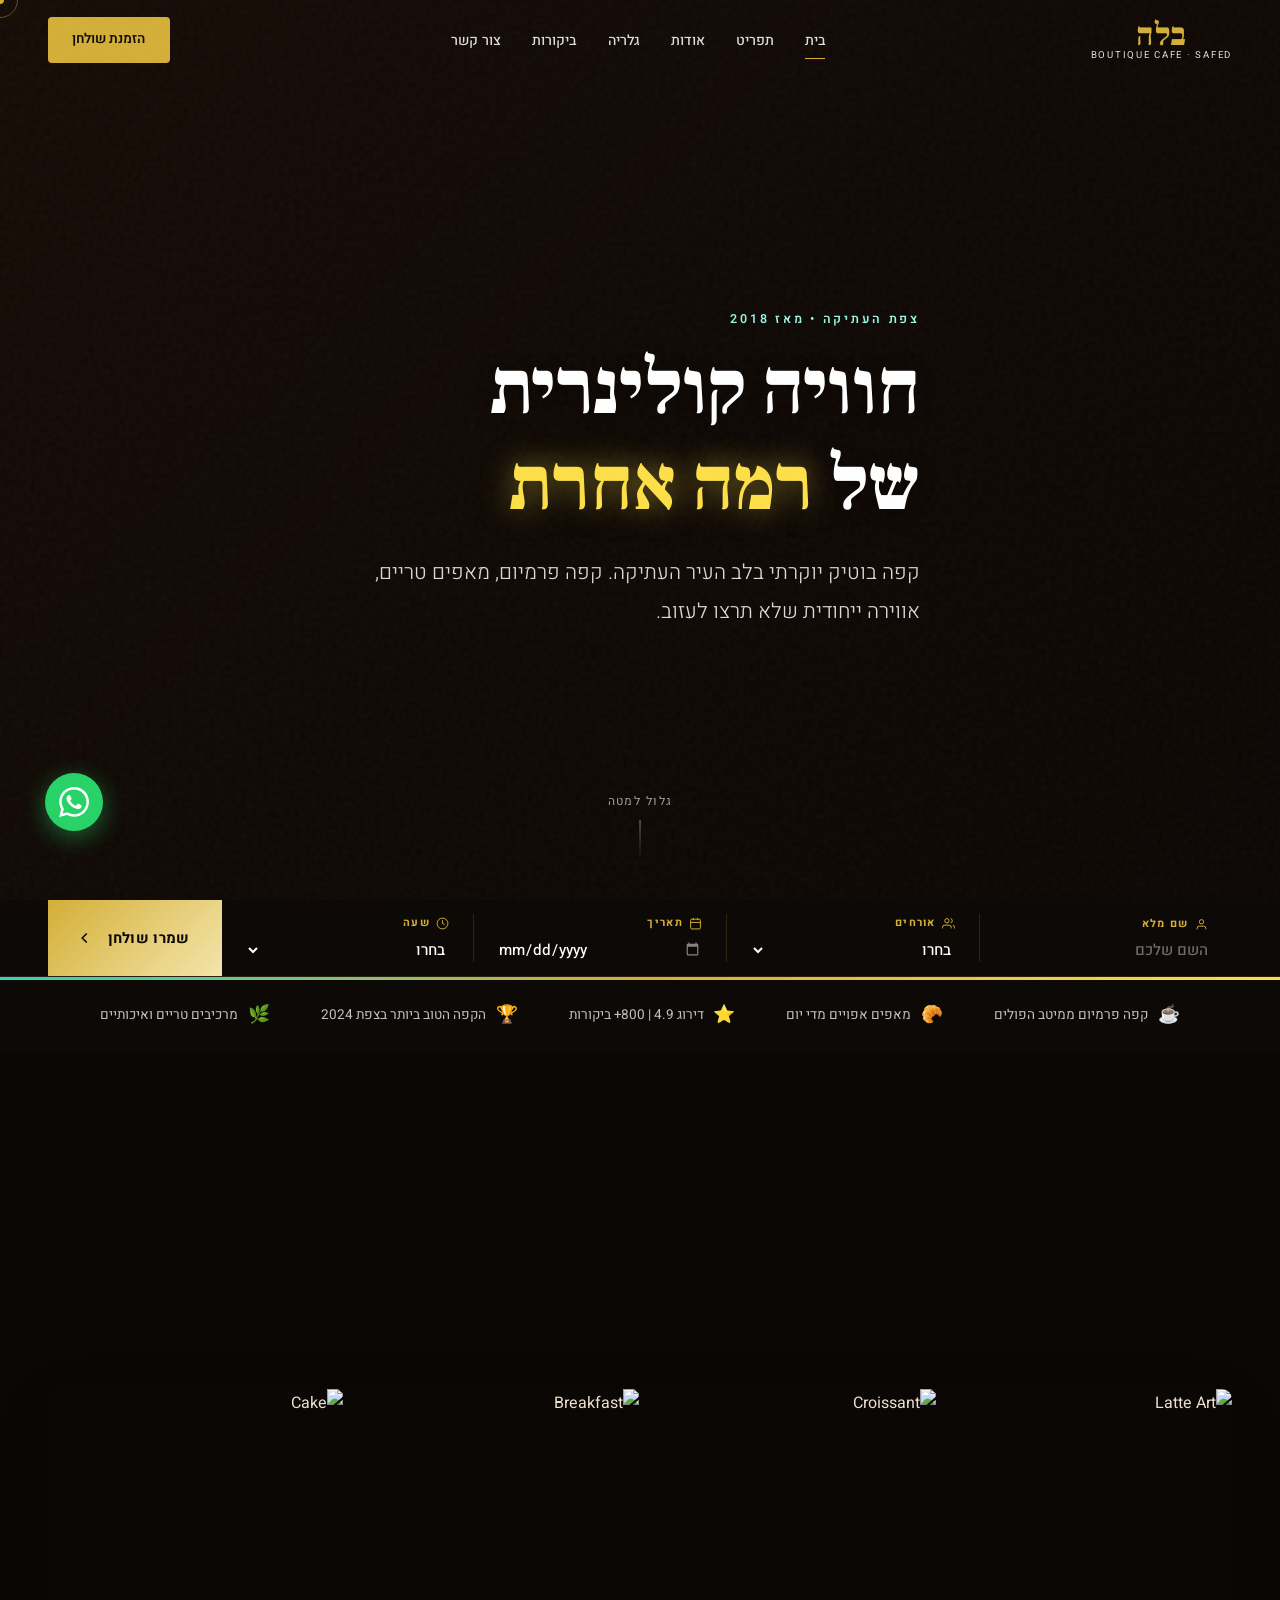
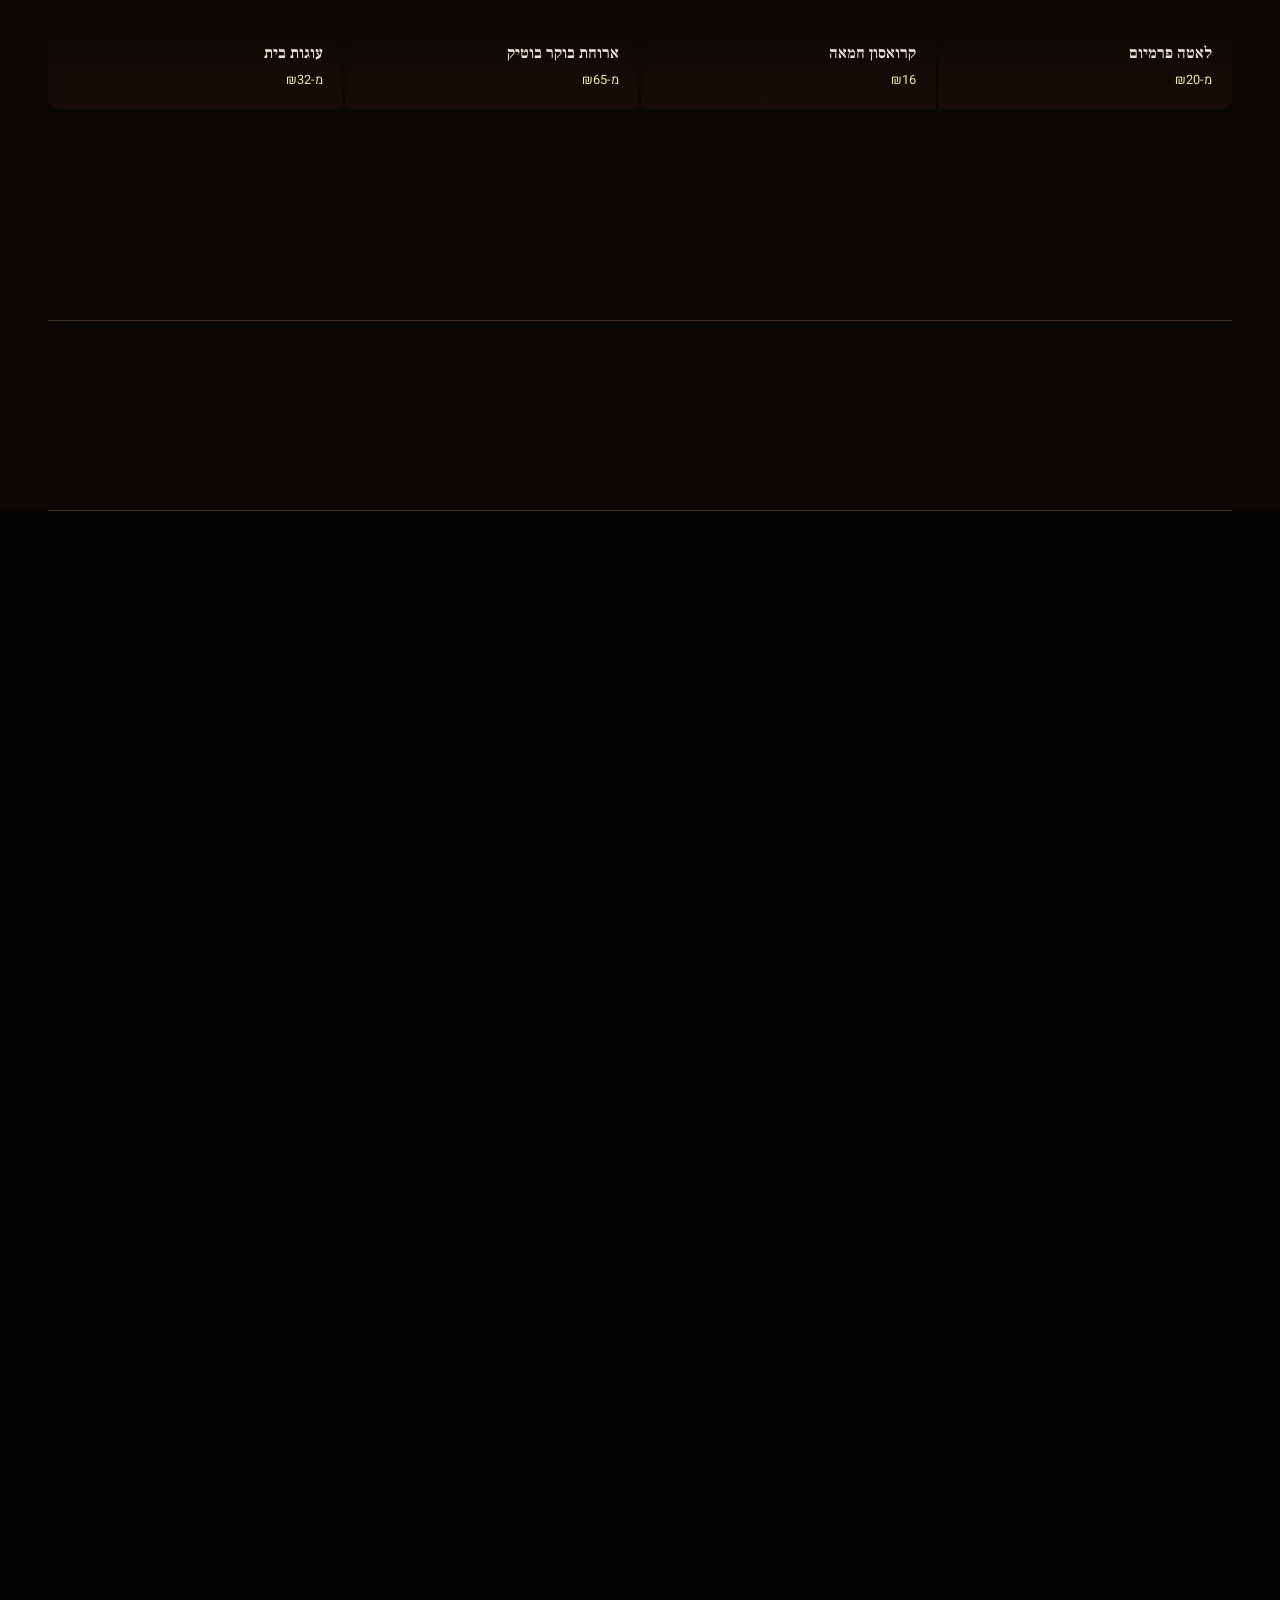
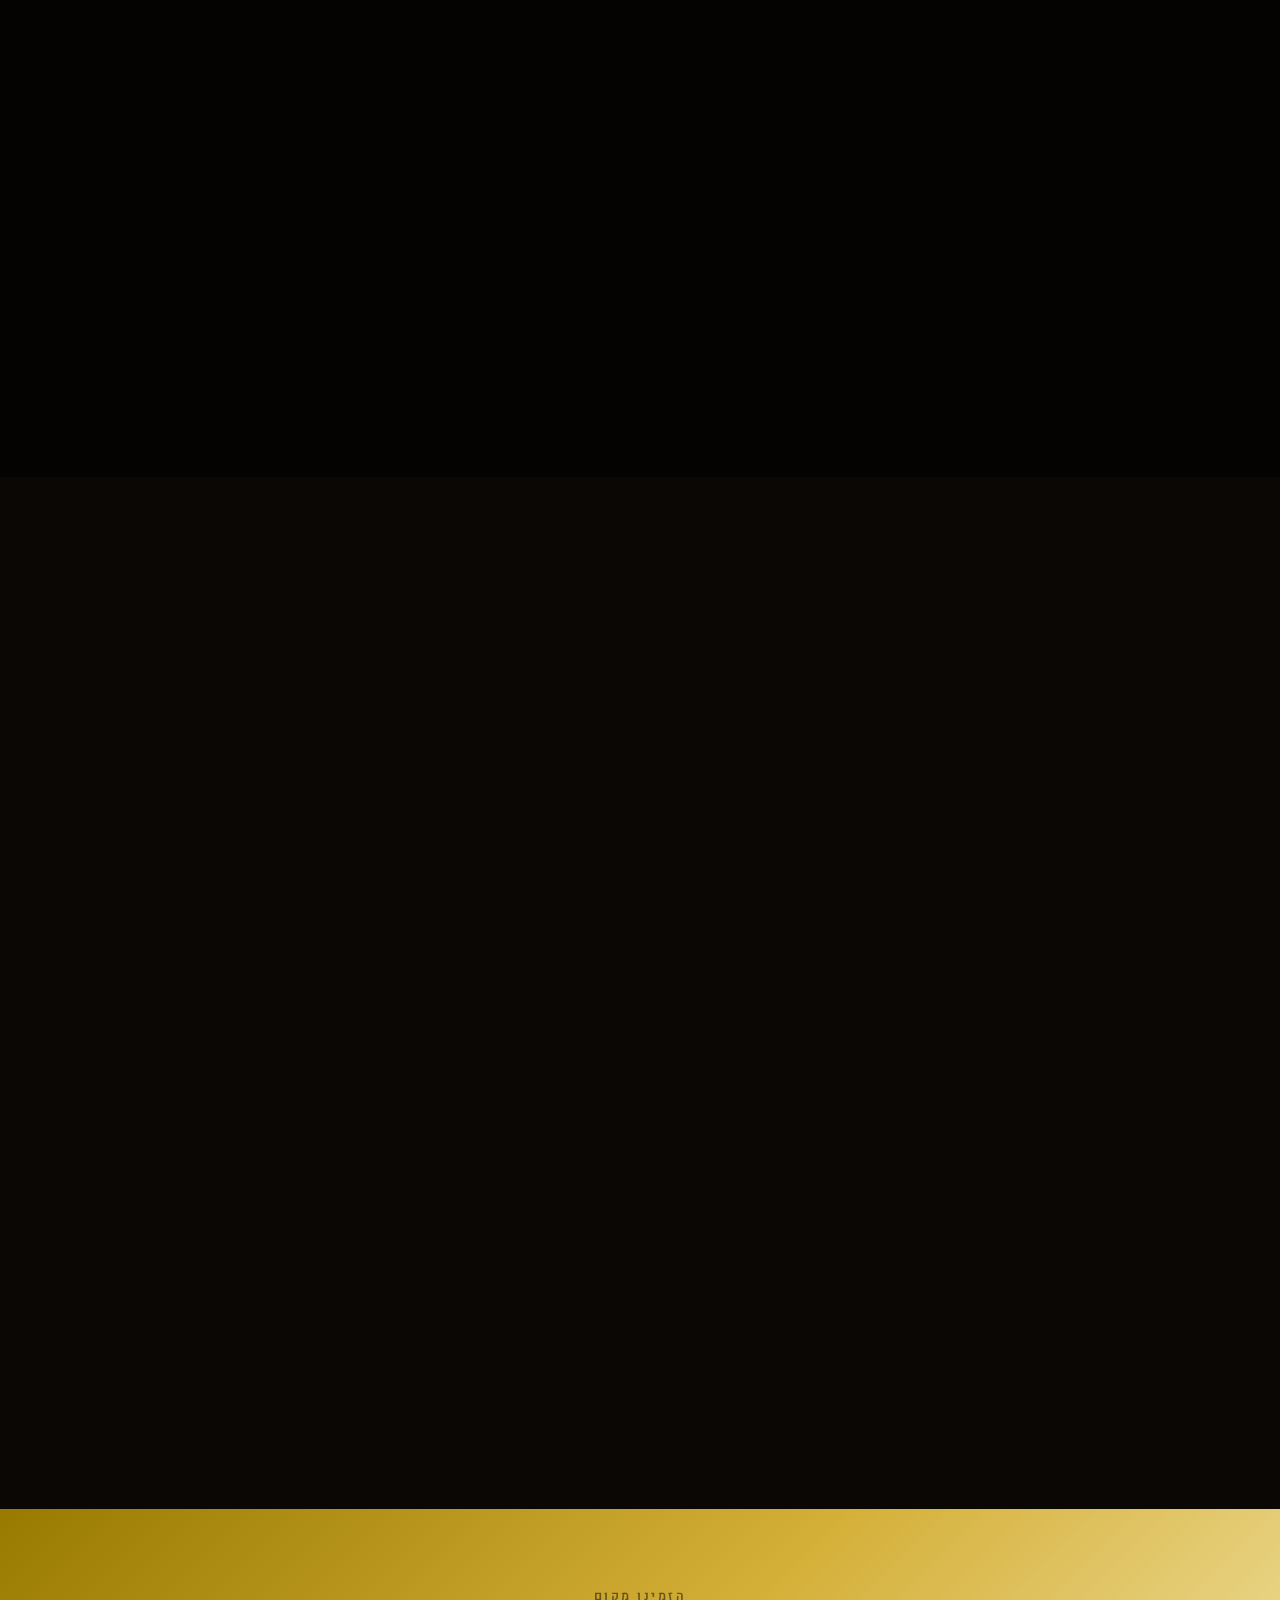
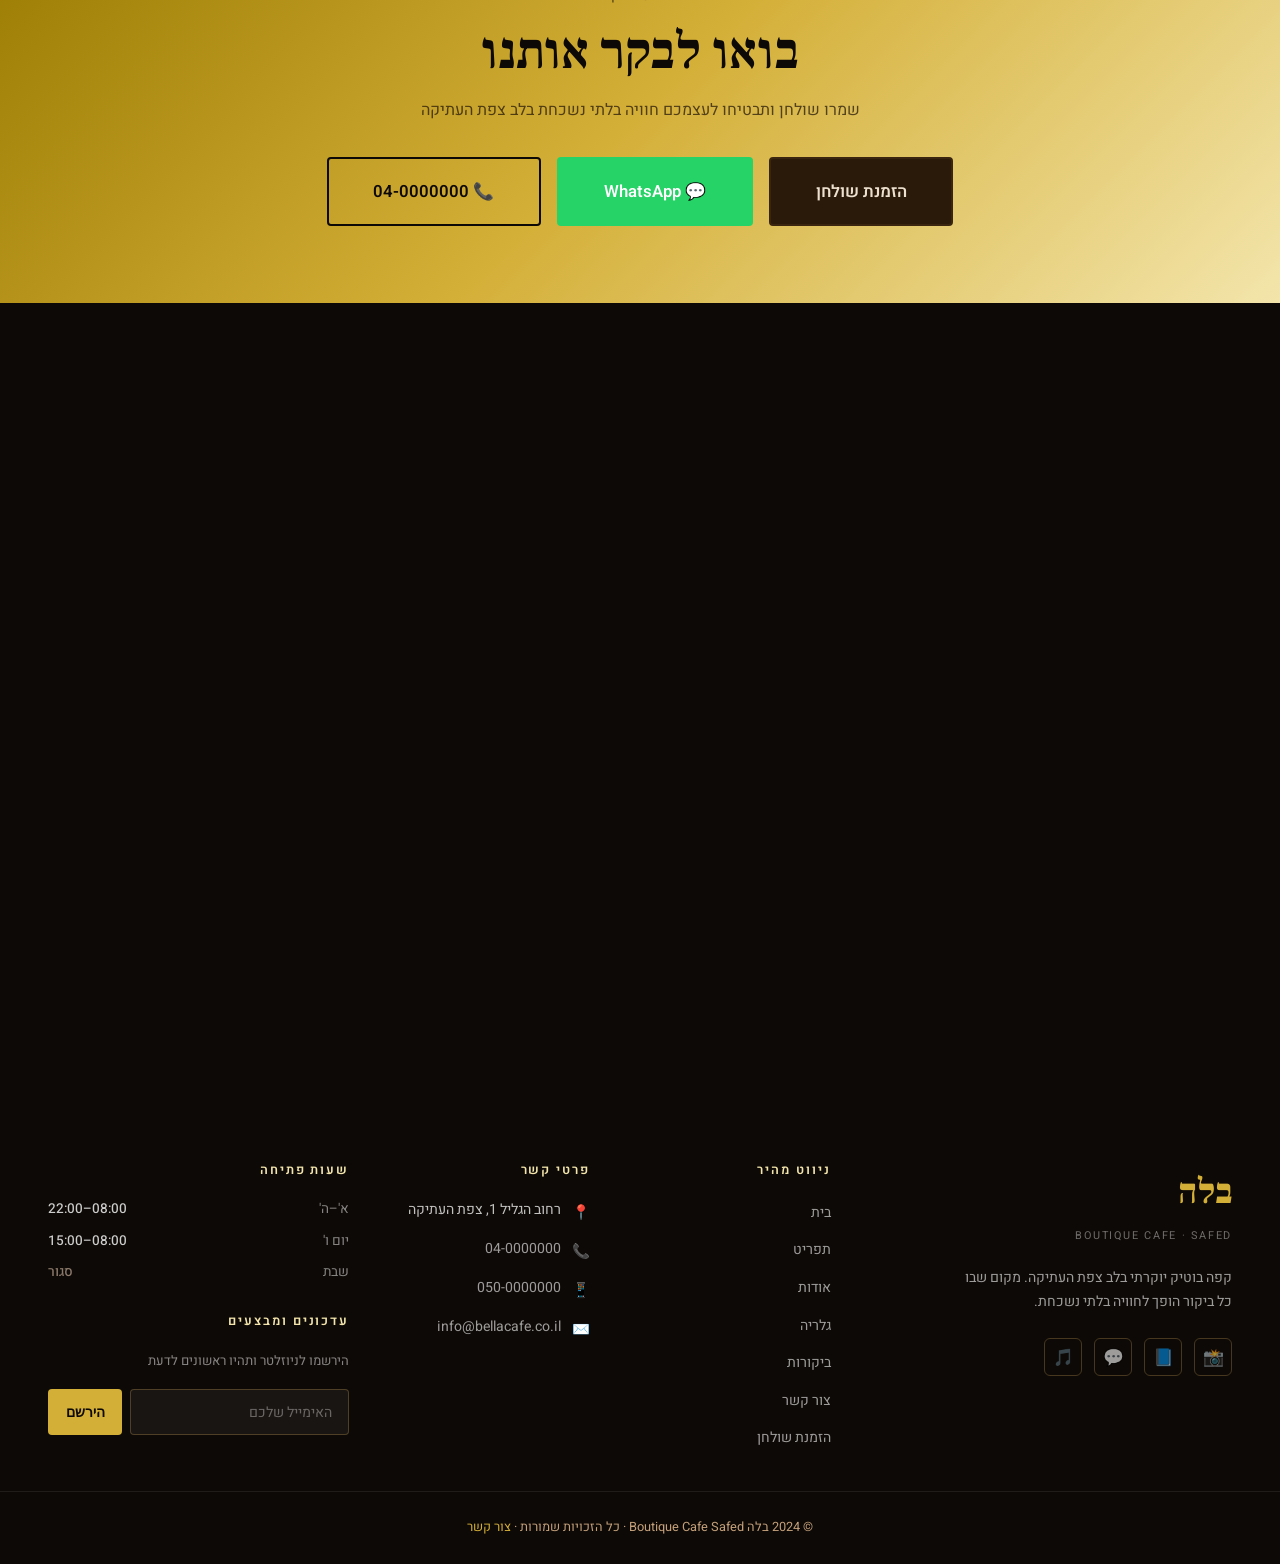
==== index.html @ 173aa8ae "feat: implement GSAP scroll sequence for hero video" ====
<!DOCTYPE html>
<html lang="he" dir="rtl">
<head>
  <meta charset="UTF-8" />
  <meta name="viewport" content="width=device-width, initial-scale=1.0" />
  <title>בלה Boutique Cafe Safed | קפה בוטיק בצפת</title>
  <meta name="description" content="בלה – קפה בוטיק יוקרתי בצפת. קפה פרמיום, מאפים טריים, ארוחות בוקר, אווירה ייחודית. פתוח א'–ה' 08:00–22:00, ו' 08:00–15:00." />
  <meta property="og:title" content="בלה Boutique Cafe Safed" />
  <meta property="og:description" content="קפה בוטיק יוקרתי בצפת העתיקה" />
  <meta property="og:type" content="website" />
  <link rel="preconnect" href="https://fonts.googleapis.com" />
  <link rel="preconnect" href="https://fonts.gstatic.com" crossorigin />
  <link rel="stylesheet" href="style.css" />
  <style>
    /* ---- Index-only styles ---- */
    .hero-bg {
      width: 100%;
      height: 100%;
      object-fit: cover;
      object-position: center 38%;
      transform: none !important;
      transition: none !important;
    }

    /* Featured menu strip */
    .featured-strip {
      display: flex;
      gap: 2px;
      overflow: hidden;
      border-radius: 10px;
      box-shadow: var(--shadow-med);
      margin-bottom: 0;
    }
    .strip-item {
      flex: 1;
      position: relative;
      height: 320px;
      overflow: hidden;
      min-width: 0;
    }
    .strip-item img {
      width: 100%; height: 100%;
      transition: transform 0.6s ease;
    }
    .strip-item:hover img { transform: scale(1.08); }
    .strip-caption {
      position: absolute;
      bottom: 0;
      right: 0; left: 0;
      background: linear-gradient(to top, rgba(26,14,7,0.85), transparent);
      padding: 1.5rem 1.25rem 1rem;
      color: white;
    }
    .strip-caption h4 { font-size: 1rem; margin-bottom: 0.15rem; }
    .strip-caption span { font-size: 0.8rem; color: var(--gold-light); }

    /* Gallery preview */
    .gallery-preview {
      display: grid;
      grid-template-columns: 2fr 1fr 1fr;
      grid-template-rows: 260px 260px;
      gap: 0.875rem;
    }
    .gp-item { border-radius: 6px; overflow: hidden; position: relative; }
    .gp-item:first-child { grid-row: 1 / 3; }
    .gp-item img { width:100%; height:100%; transition: transform 0.5s ease; }
    .gp-item:hover img { transform: scale(1.06); }
    .gp-overlay {
      position: absolute;
      inset: 0;
      background: rgba(201,162,87,0.0);
      transition: background 0.4s;
    }
    .gp-item:hover .gp-overlay { background: rgba(201,162,87,0.15); }

    /* About preview */
    .about-preview-bg { background: var(--cream); }

    /* Stats row */
    .stats-row {
      display: grid;
      grid-template-columns: repeat(4, 1fr);
      gap: 1.5rem;
      padding: 3.5rem 0;
      border-top: 1px solid var(--gold-border);
      border-bottom: 1px solid var(--gold-border);
    }
    .stat-item { text-align: center; }
    .stat-number {
      font-family: var(--font-serif);
      font-size: 3rem;
      font-weight: 900;
      color: var(--gold);
      line-height: 1;
      margin-bottom: 0.4rem;
    }
    .stat-label { font-size: 0.82rem; color: var(--warm-gray); letter-spacing: 0.06em; }

    /* ---- Booking bar ---- */
    .booking-bar {
      background: var(--espresso);
      padding: 0;
      position: relative;
      z-index: 10;
      border-bottom: 1px solid rgba(201,162,87,0.15);
    }

    .booking-bar-form {
      display: flex;
      align-items: stretch;
      min-height: 76px;
    }

    .booking-bar-field {
      display: flex;
      flex-direction: column;
      justify-content: center;
      padding: 0.75rem 1.5rem;
      flex: 1;
      min-width: 0;
      gap: 0.3rem;
      transition: background 0.25s ease;
    }

    .booking-bar-field:hover { background: rgba(255,255,255,0.04); }

    .booking-bar-field label {
      display: flex;
      align-items: center;
      gap: 0.4rem;
      font-size: 0.68rem;
      font-weight: 700;
      letter-spacing: 0.12em;
      text-transform: uppercase;
      color: var(--gold);
      cursor: pointer;
      white-space: nowrap;
    }

    .booking-bar-field label svg {
      width: 13px;
      height: 13px;
      stroke: var(--gold);
      flex-shrink: 0;
    }

    .booking-bar-field input,
    .booking-bar-field select {
      background: transparent;
      border: none;
      outline: none;
      color: white;
      font-family: var(--font-sans);
      font-size: 0.95rem;
      font-weight: 500;
      padding: 0;
      width: 100%;
      direction: rtl;
      cursor: pointer;
    }

    .booking-bar-field input::placeholder { color: rgba(255,255,255,0.4); }

    .booking-bar-field select option { background: var(--espresso); color: white; }

    /* Date input calendar icon colour */
    .booking-bar-field input[type="date"]::-webkit-calendar-picker-indicator {
      filter: invert(1) opacity(0.5);
      cursor: pointer;
    }
    .booking-bar-field input[type="date"]::-webkit-calendar-picker-indicator:hover {
      filter: invert(1) opacity(0.9);
    }

    .booking-bar-divider {
      width: 1px;
      background: rgba(201,162,87,0.18);
      align-self: stretch;
      margin: 14px 0;
      flex-shrink: 0;
    }

    .booking-bar-btn {
      display: flex;
      align-items: center;
      gap: 0.6rem;
      padding: 0 2rem;
      background: linear-gradient(135deg, var(--gold) 0%, var(--gold-light) 100%);
      color: var(--espresso);
      font-family: var(--font-sans);
      font-size: 0.92rem;
      font-weight: 700;
      border: none;
      cursor: pointer;
      white-space: nowrap;
      transition: all 0.3s ease;
      flex-shrink: 0;
      letter-spacing: 0.02em;
    }

    .booking-bar-btn svg {
      width: 18px;
      height: 18px;
      stroke: var(--espresso);
      transition: transform 0.3s ease;
    }

    .booking-bar-btn:hover {
      background: linear-gradient(135deg, var(--gold-light) 0%, var(--gold) 100%);
      box-shadow: inset -4px 0 0 rgba(0,0,0,0.12);
    }
    .booking-bar-btn:hover svg { transform: translateX(-4px); }
    .booking-bar-btn:active { filter: brightness(0.95); }

    /* Success state */
    .booking-bar-success {
      display: none;
      align-items: center;
      justify-content: center;
      gap: 1rem;
      min-height: 76px;
      flex-wrap: wrap;
    }

    .bb-success-icon {
      width: 32px;
      height: 32px;
      background: #22c55e;
      border-radius: 50%;
      display: flex;
      align-items: center;
      justify-content: center;
      color: white;
      font-size: 1rem;
      font-weight: 700;
      flex-shrink: 0;
    }

    .bb-success-text {
      color: rgba(255,255,255,0.85);
      font-size: 0.95rem;
    }
    .bb-success-text strong { color: var(--gold-light); }

    .bb-success-reset {
      background: transparent;
      border: 1px solid rgba(201,162,87,0.4);
      color: var(--gold-light);
      font-family: var(--font-sans);
      font-size: 0.82rem;
      padding: 0.4rem 1rem;
      border-radius: 4px;
      cursor: pointer;
      transition: all 0.25s;
    }
    .bb-success-reset:hover { background: rgba(201,162,87,0.12); border-color: var(--gold); }

    /* ---- Responsive overrides ---- */
    @media (max-width: 900px) {
      .gallery-preview { grid-template-columns: 1fr 1fr; grid-template-rows: auto; }
      .gp-item:first-child { grid-row: auto; }
      .featured-strip { flex-direction: column; }
      .strip-item { height: 200px; flex: none; }
      .stats-row { grid-template-columns: 1fr 1fr; }
    }

    @media (max-width: 900px) {
      .booking-bar-form { flex-wrap: wrap; }
      .booking-bar-field { flex: 1 1 calc(50% - 1px); min-width: 140px; }
      .booking-bar-divider { display: none; }
      .booking-bar-btn { flex: 1 1 100%; justify-content: center; padding: 1rem; }
    }

    @media (max-width: 600px) {
      .gallery-preview { grid-template-columns: 1fr 1fr; }
      .booking-bar-field { flex: 1 1 100%; border-bottom: 1px solid rgba(201,162,87,0.1); }
      .booking-bar-field:last-of-type { border-bottom: none; }
    }

    @media (max-width: 480px) {
      .gallery-preview { grid-template-columns: 1fr; grid-template-rows: auto; }
      .gp-item:first-child { grid-row: auto; }
      .gp-item { height: 200px; }
      .stats-row { padding: 1.75rem 0; gap: 0.875rem; }
      .stat-number { font-size: 2rem; }
      .hero-content { padding-top: calc(var(--nav-h) + 1rem); }
    }
  </style>
</head>
<body>

<!-- Custom Cursor & Cinematic Grain -->
<div class="cursor-dot"></div>
<div class="cursor-ring"></div>
<div class="noise-overlay"></div>

<!-- ========================== NAVBAR ========================== -->
<nav id="navbar" class="transparent">
  <div class="nav-inner">
    <a href="index.html" class="nav-logo">
      <span class="logo-main">בלה</span>
      <span class="logo-sub">Boutique Cafe · Safed</span>
    </a>
    <ul class="nav-links">
      <li><a href="index.html"    class="nav-link">בית</a></li>
      <li><a href="menu.html"     class="nav-link">תפריט</a></li>
      <li><a href="about.html"    class="nav-link">אודות</a></li>
      <li><a href="gallery.html"  class="nav-link">גלריה</a></li>
      <li><a href="reviews.html"  class="nav-link">ביקורות</a></li>
      <li><a href="contact.html"  class="nav-link">צור קשר</a></li>
    </ul>
    <div class="nav-cta">
      <a href="reservations.html" class="btn btn-gold btn-sm">הזמנת שולחן</a>
    </div>
    <button class="nav-toggle" id="navToggle" aria-label="תפריט">
      <span></span><span></span><span></span>
    </button>
  </div>
</nav>

<!-- Mobile nav -->
<div class="nav-mobile" id="navMobile">
  <a href="index.html"    class="nav-link">🏠 בית</a>
  <a href="menu.html"     class="nav-link">☕ תפריט</a>
  <a href="about.html"    class="nav-link">💛 אודות</a>
  <a href="gallery.html"  class="nav-link">🖼️ גלריה</a>
  <a href="reviews.html"  class="nav-link">⭐ ביקורות</a>
  <a href="contact.html"  class="nav-link">📍 צור קשר</a>
  <div class="nav-cta">
    <a href="reservations.html" class="btn btn-gold">הזמנת שולחן</a>
    <a href="tel:0400000000"    class="btn btn-dark">📞 התקשר</a>
    <a href="https://wa.me/9720500000000" class="btn btn-whatsapp">💬 WhatsApp</a>
  </div>
</div>

<!-- ========================== HERO ========================== -->
<section class="hero">
  <canvas id="hero-canvas" class="hero-bg"></canvas>
  <div class="hero-overlay"></div>
  <div class="hero-content container">
    <span class="section-label" style="color:var(--teal-light); letter-spacing:0.22em;">צפת העתיקה • מאז 2018</span>
    <h1 style="color:white;">חוויה קולינרית<br/>של <em style="color:var(--yellow);-webkit-text-fill-color:var(--yellow);text-shadow:0 0 30px rgba(253,224,71,0.5);">רמה אחרת</em></h1>
    <p class="hero-subtitle">קפה בוטיק יוקרתי בלב העיר העתיקה. קפה פרמיום, מאפים טריים, אווירה ייחודית שלא תרצו לעזוב.</p>
  </div>
  <div class="hero-scroll">גלול למטה</div>
</section>

<!-- ========================== BOOKING BAR ========================== -->
<div class="booking-bar">
  <div class="container">
    <form class="booking-bar-form" id="bookingBarForm">

      <div class="booking-bar-field">
        <label for="bb-name">
          <svg viewBox="0 0 24 24" fill="none" stroke="currentColor" stroke-width="1.8"><path d="M20 21v-2a4 4 0 0 0-4-4H8a4 4 0 0 0-4 4v2"/><circle cx="12" cy="7" r="4"/></svg>
          שם מלא
        </label>
        <input type="text" id="bb-name" placeholder="השם שלכם" required />
      </div>

      <div class="booking-bar-divider"></div>

      <div class="booking-bar-field">
        <label for="bb-guests">
          <svg viewBox="0 0 24 24" fill="none" stroke="currentColor" stroke-width="1.8"><path d="M17 21v-2a4 4 0 0 0-4-4H5a4 4 0 0 0-4 4v2"/><circle cx="9" cy="7" r="4"/><path d="M23 21v-2a4 4 0 0 0-3-3.87"/><path d="M16 3.13a4 4 0 0 1 0 7.75"/></svg>
          אורחים
        </label>
        <select id="bb-guests" required>
          <option value="">בחרו</option>
          <option value="1">1 אורח</option>
          <option value="2">2 אורחים</option>
          <option value="3">3 אורחים</option>
          <option value="4">4 אורחים</option>
          <option value="5">5 אורחים</option>
          <option value="6">6 אורחים</option>
          <option value="7+">7+</option>
        </select>
      </div>

      <div class="booking-bar-divider"></div>

      <div class="booking-bar-field">
        <label for="bb-date">
          <svg viewBox="0 0 24 24" fill="none" stroke="currentColor" stroke-width="1.8"><rect x="3" y="4" width="18" height="18" rx="2"/><line x1="16" y1="2" x2="16" y2="6"/><line x1="8" y1="2" x2="8" y2="6"/><line x1="3" y1="10" x2="21" y2="10"/></svg>
          תאריך
        </label>
        <input type="date" id="bb-date" required />
      </div>

      <div class="booking-bar-divider"></div>

      <div class="booking-bar-field">
        <label for="bb-time">
          <svg viewBox="0 0 24 24" fill="none" stroke="currentColor" stroke-width="1.8"><circle cx="12" cy="12" r="10"/><polyline points="12 6 12 12 16 14"/></svg>
          שעה
        </label>
        <select id="bb-time" required>
          <option value="">בחרו</option>
          <option value="08:00">08:00</option>
          <option value="09:00">09:00</option>
          <option value="10:00">10:00</option>
          <option value="11:00">11:00</option>
          <option value="12:00">12:00</option>
          <option value="13:00">13:00</option>
          <option value="14:00">14:00</option>
          <option value="15:00">15:00</option>
          <option value="16:00">16:00</option>
          <option value="17:00">17:00</option>
          <option value="18:00">18:00</option>
          <option value="19:00">19:00</option>
          <option value="20:00">20:00</option>
          <option value="21:00">21:00</option>
        </select>
      </div>

      <button type="submit" class="booking-bar-btn">
        <span class="bb-btn-text">שמרו שולחן</span>
        <svg viewBox="0 0 24 24" fill="none" stroke="currentColor" stroke-width="2.2"><polyline points="9 18 3 12 9 6"/></svg>
      </button>

    </form>

    <!-- Success state -->
    <div class="booking-bar-success" id="bookingBarSuccess">
      <span class="bb-success-icon">✓</span>
      <span class="bb-success-text">תודה! <strong>נחזור אליכם תוך שעה לאישור ההזמנה.</strong></span>
      <button class="bb-success-reset" onclick="resetBookingBar()">הזמנה נוספת</button>
    </div>
  </div>
</div>

<!-- ========================== TRUST BAR ========================== -->
<div class="trust-bar">
  <div class="container">
    <div class="trust-items">
      <div class="trust-item"><span class="icon">☕</span><span>קפה פרמיום ממיטב הפולים</span></div>
      <div class="trust-item"><span class="icon">🥐</span><span>מאפים אפויים מדי יום</span></div>
      <div class="trust-item"><span class="icon">⭐</span><span>דירוג 4.9 | 800+ ביקורות</span></div>
      <div class="trust-item"><span class="icon">🏆</span><span>הקפה הטוב ביותר בצפת 2024</span></div>
      <div class="trust-item"><span class="icon">🌿</span><span>מרכיבים טריים ואיכותיים</span></div>
    </div>
  </div>
</div>

<!-- ========================== FEATURED ITEMS ========================== -->
<section class="section-pad featured-bg">
  <div class="container">
    <div class="section-header reveal">
      <span class="section-label">מהתפריט שלנו</span>
      <h2 class="gradient-heading">הפריטים האהובים</h2>
      <div class="gold-line"></div>
      <p>כל פריט מוכן ברגע ההזמנה, ממרכיבים שנבחרו בקפידה עם אהבה ומסירות</p>
    </div>

    <div class="featured-strip">
      <div class="strip-item">
        <img src="https://images.unsplash.com/photo-1509042239860-f550ce710b93?w=600&q=85" alt="Latte Art" loading="lazy" />
        <div class="strip-caption"><h4>לאטה פרמיום</h4><span>מ-₪20</span></div>
      </div>
      <div class="strip-item">
        <img src="https://images.unsplash.com/photo-1555507036-ab1f4038808a?w=600&q=85" alt="Croissant" loading="lazy" />
        <div class="strip-caption"><h4>קרואסון חמאה</h4><span>₪16</span></div>
      </div>
      <div class="strip-item">
        <img src="https://images.unsplash.com/photo-1533089860892-a7c6f0a88666?w=600&q=85" alt="Breakfast" loading="lazy" />
        <div class="strip-caption"><h4>ארוחת בוקר בוטיק</h4><span>מ-₪65</span></div>
      </div>
      <div class="strip-item">
        <img src="https://images.unsplash.com/photo-1488477181946-6428a0291777?w=600&q=85" alt="Cake" loading="lazy" />
        <div class="strip-caption"><h4>עוגות בית</h4><span>מ-₪32</span></div>
      </div>
    </div>

    <div style="text-align:center; margin-top:2.5rem;" class="reveal">
      <a href="menu.html" class="btn btn-outline btn-lg">לתפריט המלא</a>
    </div>
  </div>
</section>

<!-- ========================== STATS ========================== -->
<section style="background:var(--warm-white);">
  <div class="container">
    <div class="stats-row">
      <div class="stat-item reveal">
        <div class="stat-number">6+</div>
        <div class="stat-label">שנות ניסיון</div>
      </div>
      <div class="stat-item reveal" data-delay="100">
        <div class="stat-number">800+</div>
        <div class="stat-label">לקוחות מרוצים</div>
      </div>
      <div class="stat-item reveal" data-delay="200">
        <div class="stat-number">4.9★</div>
        <div class="stat-label">דירוג ממוצע</div>
      </div>
      <div class="stat-item reveal" data-delay="300">
        <div class="stat-number">40+</div>
        <div class="stat-label">פריטים בתפריט</div>
      </div>
    </div>
  </div>
</section>

<!-- ========================== ABOUT PREVIEW ========================== -->
<section class="section-pad about-preview-bg">
  <div class="container">
    <div class="about-grid">
      <div class="about-img-stack reveal-right">
        <div class="about-img-main">
          <img src="https://images.unsplash.com/photo-1501339847302-ac426a4a7cbb?w=900&q=85" alt="בלה קפה פנים" />
        </div>
        <div class="about-img-accent">
          <img src="https://images.unsplash.com/photo-1514432324607-a09d9b4aefdd?w=500&q=85" alt="אספרסו" />
        </div>
        <div class="about-badge">
          <strong>100%</strong>
          <span>תשוקה טהורה</span>
        </div>
      </div>
      <div class="about-text reveal-left">
        <span class="section-label">הסיפור שלנו</span>
        <h2>מסורת משפחתית, <br/>טעם של <span class="gold-text">הבית</span></h2>
        <div class="gold-line" style="margin:1rem 0;"></div>
        <p>בלה נולדה מתוך אהבה עמוקה לקפה, לאוכל, ולרוח המיוחדת של צפת העתיקה. יוצרנו את בית הקפה שרצינו למצוא – מקום שבו כל ביקור מרגיש כמו חיבוק חם.</p>
        <p>כל ספל קפה, כל מאפה טרי, כל ארוחת בוקר – מוכנים ביד אמן ממרכיבים שנבחרו בקפידה מספקים מקומיים ובינלאומיים.</p>
        <div class="about-features">
          <div class="about-feature">
            <div class="feature-icon">☕</div>
            <div><h5>פולים פרמיום</h5><p>ברזיל, קולומביה, אתיופיה</p></div>
          </div>
          <div class="about-feature">
            <div class="feature-icon">🥐</div>
            <div><h5>אפייה יומית</h5><p>טרי מדי בוקר</p></div>
          </div>
          <div class="about-feature">
            <div class="feature-icon">🌿</div>
            <div><h5>מרכיבים טבעיים</h5><p>ללא חומרי שימור</p></div>
          </div>
          <div class="about-feature">
            <div class="feature-icon">💛</div>
            <div><h5>שירות אישי</h5><p>כאן כולם מוכרים</p></div>
          </div>
        </div>
        <div style="margin-top:2rem;">
          <a href="about.html" class="btn btn-gold">הכירו אותנו</a>
        </div>
      </div>
    </div>
  </div>
</section>

<!-- ========================== TESTIMONIALS ========================== -->
<section class="section-pad" style="background:var(--cream);">
  <div class="container">
    <div class="section-header reveal">
      <span class="section-label">מה אומרים הלקוחות</span>
      <h2 class="gradient-heading">חוויות שנשארות בלב</h2>
      <div class="gold-line"></div>
    </div>

    <div class="testimonials-grid">
      <div class="testimonial-card reveal">
        <div class="stars">★★★★★</div>
        <p class="testimonial-text">"הקפה הכי טוב שטעמתי בחיים שלי. האווירה פשוט קסומה – רגעים שלמצוא אותם בצפת זה מתנה. נחזור בוודאות!"</p>
        <div class="testimonial-author">
          <img src="https://images.unsplash.com/photo-1494790108377-be9c29b29330?w=100&q=80" alt="מיכל כ." />
          <div class="author-info">
            <strong>מיכל כ.</strong>
            <span>תל אביב</span>
          </div>
        </div>
      </div>

      <div class="testimonial-card reveal" data-delay="120">
        <div class="stars">★★★★★</div>
        <p class="testimonial-text">"ארוחת הבוקר של בלה שינתה לי את ההבנה מהי ארוחת בוקר. כל פריט מוכן בידיים אוהבות. המאפים – פשוט אחרים."</p>
        <div class="testimonial-author">
          <img src="https://images.unsplash.com/photo-1507003211169-0a1dd7228f2d?w=100&q=80" alt="דניאל ל." />
          <div class="author-info">
            <strong>דניאל ל.</strong>
            <span>חיפה</span>
          </div>
        </div>
      </div>

      <div class="testimonial-card reveal" data-delay="240">
        <div class="stars">★★★★★</div>
        <p class="testimonial-text">"בלה הוא מקום שצריך לגלות. הקפה, האוכל, הצוות החם – הכל מושלם. כבר ביקרתי שלוש פעמים ואני חוזרת שוב."</p>
        <div class="testimonial-author">
          <img src="https://images.unsplash.com/photo-1438761681033-6461ffad8d80?w=100&q=80" alt="ענת מ." />
          <div class="author-info">
            <strong>ענת מ.</strong>
            <span>ירושלים</span>
          </div>
        </div>
      </div>
    </div>

    <div style="text-align:center; margin-top:2.5rem;" class="reveal">
      <a href="reviews.html" class="btn btn-outline">כל הביקורות</a>
    </div>
  </div>
</section>

<!-- ========================== GALLERY PREVIEW ========================== -->
<section class="section-pad" style="background:var(--warm-white);">
  <div class="container">
    <div class="section-header reveal">
      <span class="section-label">הגלריה שלנו</span>
      <h2 class="gradient-heading">רגעים מבלה</h2>
      <div class="gold-line"></div>
    </div>

    <div class="gallery-preview reveal">
      <div class="gp-item"><img src="https://images.unsplash.com/photo-1501339847302-ac426a4a7cbb?w=900&q=85" alt="פנים בלה" /><div class="gp-overlay"></div></div>
      <div class="gp-item"><img src="https://images.unsplash.com/photo-1509042239860-f550ce710b93?w=600&q=85" alt="לאטה" /><div class="gp-overlay"></div></div>
      <div class="gp-item"><img src="https://images.unsplash.com/photo-1563729784474-d77dbb933a9e?w=600&q=85" alt="מאפים" /><div class="gp-overlay"></div></div>
      <div class="gp-item"><img src="https://images.unsplash.com/photo-1488477181946-6428a0291777?w=600&q=85" alt="עוגה" /><div class="gp-overlay"></div></div>
      <div class="gp-item"><img src="https://images.unsplash.com/photo-1533089860892-a7c6f0a88666?w=600&q=85" alt="ארוחת בוקר" /><div class="gp-overlay"></div></div>
    </div>

    <div style="text-align:center; margin-top:2.5rem;" class="reveal">
      <a href="gallery.html" class="btn btn-dark btn-lg">לגלריה המלאה</a>
    </div>
  </div>
</section>

<!-- ========================== CTA BANNER ========================== -->
<section class="cta-banner">
  <div class="container">
    <span class="section-label" style="color:rgba(26,14,7,0.55);">הזמינו מקום</span>
    <h2>בואו לבקר אותנו</h2>
    <p>שמרו שולחן ותבטיחו לעצמכם חוויה בלתי נשכחת בלב צפת העתיקה</p>
    <div class="btns">
      <a href="reservations.html"       class="btn btn-dark btn-lg">הזמנת שולחן</a>
      <a href="https://wa.me/9720500000000" class="btn btn-whatsapp btn-lg">💬 WhatsApp</a>
      <a href="tel:0400000000"          class="btn btn-outline btn-lg" style="border-color:var(--espresso);color:var(--espresso);">📞 04-0000000</a>
    </div>
  </div>
</section>

<!-- ========================== MAP ========================== -->
<section class="map-section">
  <div class="container">
    <div class="map-wrapper">
      <div class="map-info reveal-right">
        <span class="section-label" style="color:var(--gold-light);">מצאו אותנו</span>
        <h2>נמצאים לכם<br/>בלב הצפת</h2>
        <div class="gold-line" style="margin:1.25rem 0;"></div>
        <div class="map-details">
          <div class="map-detail">
            <div class="map-detail-icon">📍</div>
            <div><strong>כתובת</strong><span>רחוב הגליל 1, צפת העתיקה</span></div>
          </div>
          <div class="map-detail">
            <div class="map-detail-icon">🕐</div>
            <div>
              <strong>שעות פתיחה</strong>
              <span>א'–ה': 08:00–22:00</span><br/>
              <span>ו': 08:00–15:00 | שבת: סגור</span>
            </div>
          </div>
          <div class="map-detail">
            <div class="map-detail-icon">📞</div>
            <div><strong>טלפון</strong><span><a href="tel:0400000000" style="color:inherit;">04-0000000</a></span></div>
          </div>
          <div class="map-detail">
            <div class="map-detail-icon">💬</div>
            <div><strong>WhatsApp</strong><span><a href="https://wa.me/9720500000000" style="color:inherit;">050-0000000</a></span></div>
          </div>
        </div>
        <div style="margin-top:2rem; display:flex; gap:1rem; flex-wrap:wrap;">
          <a href="tel:0400000000"          class="btn btn-gold">📞 התקשר</a>
          <a href="https://wa.me/9720500000000" class="btn btn-whatsapp">💬 WhatsApp</a>
        </div>
      </div>
      <div class="map-embed reveal-left">
        <iframe
          src="https://www.google.com/maps/embed?pb=!1m18!1m12!1m3!1d3364.6!2d35.4968!3d32.9649!2m3!1f0!2f0!3f0!3m2!1i1024!2i768!4f13.1!3m3!1m2!1s0x151c2f1dde31a1af%3A0x5a7b4c123456789!2sSafed%2C%20Israel!5e0!3m2!1sen!2s!4v1680000000000!5m2!1siw!2sil"
          title="מפת בלה קפה צפת"
          loading="lazy"
          referrerpolicy="no-referrer-when-downgrade">
        </iframe>
      </div>
    </div>
  </div>
</section>

<!-- ========================== FOOTER ========================== -->
<footer>
  <div class="footer-top">
    <div class="container">
      <div class="footer-grid">
        <!-- Brand -->
        <div class="footer-brand">
          <span class="logo-main">בלה</span>
          <span class="logo-sub">Boutique Cafe · Safed</span>
          <p>קפה בוטיק יוקרתי בלב צפת העתיקה. מקום שבו כל ביקור הופך לחוויה בלתי נשכחת.</p>
          <div class="footer-socials">
            <a href="#" class="social-icon" aria-label="Instagram">📸</a>
            <a href="#" class="social-icon" aria-label="Facebook">📘</a>
            <a href="https://wa.me/9720500000000" class="social-icon" aria-label="WhatsApp">💬</a>
            <a href="#" class="social-icon" aria-label="TikTok">🎵</a>
          </div>
        </div>

        <!-- Links -->
        <div class="footer-col">
          <h5>ניווט מהיר</h5>
          <ul class="footer-links">
            <li><a href="index.html">בית</a></li>
            <li><a href="menu.html">תפריט</a></li>
            <li><a href="about.html">אודות</a></li>
            <li><a href="gallery.html">גלריה</a></li>
            <li><a href="reviews.html">ביקורות</a></li>
            <li><a href="contact.html">צור קשר</a></li>
            <li><a href="reservations.html">הזמנת שולחן</a></li>
          </ul>
        </div>

        <!-- Contact -->
        <div class="footer-col">
          <h5>פרטי קשר</h5>
          <div class="footer-contact">
            <div class="footer-contact-item">
              <span class="icon">📍</span>
              <span>רחוב הגליל 1, צפת העתיקה</span>
            </div>
            <div class="footer-contact-item">
              <span class="icon">📞</span>
              <a href="tel:0400000000">04-0000000</a>
            </div>
            <div class="footer-contact-item">
              <span class="icon">📱</span>
              <a href="https://wa.me/9720500000000">050-0000000</a>
            </div>
            <div class="footer-contact-item">
              <span class="icon">✉️</span>
              <a href="mailto:info@bellacafe.co.il">info@bellacafe.co.il</a>
            </div>
          </div>
        </div>

        <!-- Hours + Newsletter -->
        <div class="footer-col">
          <h5>שעות פתיחה</h5>
          <div class="hours-list" style="margin-bottom:1.75rem;">
            <div class="hours-row"><span class="days">א'–ה'</span><span class="time">08:00–22:00</span></div>
            <div class="hours-row"><span class="days">יום ו'</span><span class="time">08:00–15:00</span></div>
            <div class="hours-row"><span class="days">שבת</span><span class="time" style="color:var(--warm-gray);">סגור</span></div>
          </div>
          <h5>עדכונים ומבצעים</h5>
          <p style="font-size:0.82rem;margin-bottom:0.75rem;color:rgba(255,255,255,0.5);">הירשמו לניוזלטר ותהיו ראשונים לדעת</p>
          <form class="newsletter-form" onsubmit="return false;">
            <input type="email" placeholder="האימייל שלכם" dir="rtl" />
            <button type="submit">הירשם</button>
          </form>
        </div>
      </div>
    </div>
  </div>
  <div class="footer-bottom">
    <div class="container">
      <p>© 2024 בלה Boutique Cafe Safed · כל הזכויות שמורות · <a href="contact.html">צור קשר</a></p>
    </div>
  </div>
</footer>

<!-- ========================== WHATSAPP FLOAT ========================== -->
<div class="whatsapp-float">
  <a href="https://wa.me/9720500000000" class="whatsapp-btn" aria-label="WhatsApp">
    <svg viewBox="0 0 24 24" xmlns="http://www.w3.org/2000/svg">
      <path d="M17.472 14.382c-.297-.149-1.758-.867-2.03-.967-.273-.099-.471-.148-.67.15-.197.297-.767.966-.94 1.164-.173.199-.347.223-.644.075-.297-.15-1.255-.463-2.39-1.475-.883-.788-1.48-1.761-1.653-2.059-.173-.297-.018-.458.13-.606.134-.133.298-.347.446-.52.149-.174.198-.298.298-.497.099-.198.05-.371-.025-.52-.075-.149-.669-1.612-.916-2.207-.242-.579-.487-.5-.669-.51-.173-.008-.371-.01-.57-.01-.198 0-.52.074-.792.372-.272.297-1.04 1.016-1.04 2.479 0 1.462 1.065 2.875 1.213 3.074.149.198 2.096 3.2 5.077 4.487.709.306 1.262.489 1.694.625.712.227 1.36.195 1.871.118.571-.085 1.758-.719 2.006-1.413.248-.694.248-1.289.173-1.413-.074-.124-.272-.198-.57-.347m-5.421 7.403h-.004a9.87 9.87 0 01-5.031-1.378l-.361-.214-3.741.982.998-3.648-.235-.374a9.86 9.86 0 01-1.51-5.26c.001-5.45 4.436-9.884 9.888-9.884 2.64 0 5.122 1.03 6.988 2.898a9.825 9.825 0 012.893 6.994c-.003 5.45-4.437 9.884-9.885 9.884m8.413-18.297A11.815 11.815 0 0012.05 0C5.495 0 .16 5.335.157 11.892c0 2.096.547 4.142 1.588 5.945L.057 24l6.305-1.654a11.882 11.882 0 005.683 1.448h.005c6.554 0 11.89-5.335 11.893-11.893a11.821 11.821 0 00-3.48-8.413z"/>
    </svg>
  </a>
  <span class="whatsapp-tooltip">שלחו הודעה</span>
</div>

<!-- Scripts -->
<script src="https://unpkg.com/lenis@1.1.20/dist/lenis.min.js"></script>
<script src="https://cdnjs.cloudflare.com/ajax/libs/gsap/3.12.5/gsap.min.js"></script>
<script src="https://cdnjs.cloudflare.com/ajax/libs/gsap/3.12.5/ScrollTrigger.min.js"></script>
<script src="script.js"></script>
<script>
  // Booking bar
  const bbForm    = document.getElementById('bookingBarForm');
  const bbSuccess = document.getElementById('bookingBarSuccess');

  if (bbForm) {
    bbForm.addEventListener('submit', e => {
      e.preventDefault();
      bbForm.style.display = 'none';
      bbSuccess.style.display = 'flex';
    });
  }

  function resetBookingBar() {
    bbForm.reset();
    bbForm.style.display = 'flex';
    bbSuccess.style.display = 'none';
  }
</script>
</body>
</html>
---- style.css ----
/* ================================================================
   בלה Boutique Cafe Safed — Premium Stylesheet
   RTL | Hebrew | Luxury Boutique Design
   ================================================================ */

@import url('https://fonts.googleapis.com/css2?family=Frank+Ruhl+Libre:wght@300;400;500;700;900&family=Heebo:wght@300;400;500;600;700&display=swap');

/* ---- Variables ---- */
:root {
  --cream:        #050302;
  --warm-white:   #0A0705;
  --espresso:     #0D0906;
  --dark-brown:   #020101;
  --medium-brown: #BFA582;
  --gold:         #D4AF37;
  --gold-light:   #F3E5AB;
  --gold-dark:    #997A00;
  --warm-gray:    #8C7A6B;
  --light-gray:   #1A1410;
  --teal:         #2DD4BF;
  --teal-dark:    #0D9488;
  --teal-light:   #99F6E4;
  --yellow:       #FDE047;
  --yellow-dark:  #CA8A04;
  --font-serif:   'Frank Ruhl Libre', serif;
  --font-sans:    'Heebo', sans-serif;
  --transition:   all 0.45s cubic-bezier(0.25, 0.46, 0.45, 0.94);
  --shadow-soft:  0 6px 30px rgba(26,14,7,0.08);
  --shadow-med:   0 14px 55px rgba(26,14,7,0.14);
  --shadow-strong:0 24px 80px rgba(26,14,7,0.22);
  --gold-border:  rgba(201,162,87,0.3);
  --max-w:        1280px;
  --nav-h:        80px;
  --radius:       4px;
}

/* ---- Reset ---- */
*, *::before, *::after { margin:0; padding:0; box-sizing:border-box; }

html {
  direction: rtl;
  /* smooth scroll handled by Lenis, so we remove CSS scroll-behavior to prevent conflicts */
  font-size: 16px;
}

body {
  font-family: var(--font-sans);
  background: var(--cream);
  color: var(--gold-light);
  line-height: 1.75;
  overflow-x: hidden;
  -webkit-font-smoothing: antialiased;
  -moz-osx-font-smoothing: grayscale;
}

/* ---- Custom Cursor & Cinematic Elements ---- */
.cursor-dot {
  width: 8px;
  height: 8px;
  background-color: var(--gold);
  border-radius: 50%;
  position: fixed;
  top: 0; left: 0;
  pointer-events: none;
  z-index: 9999;
  transform: translate(-50%, -50%);
  transition: width 0.3s, height 0.3s, background-color 0.3s;
}

.cursor-ring {
  width: 36px;
  height: 36px;
  border: 1px solid rgba(212, 175, 55, 0.4);
  border-radius: 50%;
  position: fixed;
  top: 0; left: 0;
  pointer-events: none;
  z-index: 9998;
  transform: translate(-50%, -50%);
  transition: width 0.3s, height 0.3s, border-color 0.3s, background-color 0.3s;
}

.cursor-dot.hovered {
  width: 0px;
  height: 0px;
}
.cursor-ring.hovered {
  width: 50px;
  height: 50px;
  background-color: rgba(212, 175, 55, 0.1);
  border-color: rgba(212, 175, 55, 0.8);
  mix-blend-mode: exclusion;
}

.noise-overlay {
  position: fixed;
  top: 0; left: 0; right: 0; bottom: 0;
  pointer-events: none;
  z-index: 9997;
  background-image: url("data:image/svg+xml,%3Csvg viewBox='0 0 200 200' xmlns='http://www.w3.org/2000/svg'%3E%3Cfilter id='noiseFilter'%3E%3CfeTurbulence type='fractalNoise' baseFrequency='0.85' numOctaves='3' stitchTiles='stitch'/%3E%3C/filter%3E%3Crect width='100%25' height='100%25' filter='url(%23noiseFilter)' opacity='0.04'/%3E%3C/svg%3E");
}

img { display:block; max-width:100%; object-fit:cover; }
a  { color:inherit; text-decoration:none; }
ul { list-style:none; }

/* ---- Scrollbar ---- */
::-webkit-scrollbar { width:6px; }
::-webkit-scrollbar-track { background:var(--cream); }
::-webkit-scrollbar-thumb { background: linear-gradient(to bottom, var(--teal), var(--yellow)); border-radius:3px; }

/* ================================================================
   TYPOGRAPHY
   ================================================================ */

h1,h2,h3,h4,h5 {
  font-family: var(--font-serif);
  line-height: 1.25;
  font-weight: 700;
  color: var(--espresso);
}

h1 { font-size: clamp(2.8rem, 6vw, 5.5rem); font-weight: 900; }
h2 { font-size: clamp(2rem, 4vw, 3.2rem); }
h3 { font-size: clamp(1.4rem, 2.5vw, 1.9rem); }
h4 { font-size: 1.25rem; }

p { color: var(--medium-brown); line-height: 1.85; }

.section-label {
  font-family: var(--font-sans);
  font-size: 0.78rem;
  font-weight: 600;
  letter-spacing: 0.2em;
  text-transform: uppercase;
  color: var(--teal);
  display: block;
  margin-bottom: 0.75rem;
}

.gold-text  { color: var(--gold); }
.teal-text  { color: var(--teal); }
.yellow-text{ color: var(--yellow); }

/* Gradient text utility */
.gradient-heading {
  background: linear-gradient(120deg, var(--teal) 0%, var(--gold) 55%, var(--yellow) 100%);
  -webkit-background-clip: text;
  -webkit-text-fill-color: transparent;
  background-clip: text;
}

/* em inside headings = bright yellow */
h1 em, h2 em {
  font-style: normal;
  color: var(--yellow);
  -webkit-text-fill-color: var(--yellow);
}

/* ================================================================
   LAYOUT UTILS
   ================================================================ */

.container {
  max-width: var(--max-w);
  margin: 0 auto;
  padding: 0 clamp(1.25rem, 4vw, 3rem);
}

.section-pad { padding: clamp(4rem, 8vw, 7rem) 0; }

.section-header {
  text-align: center;
  margin-bottom: clamp(2.5rem, 5vw, 4rem);
}

.section-header p {
  max-width: 600px;
  margin: 1rem auto 0;
  font-size: 1.05rem;
}

/* Colorful divider line */
.gold-line {
  width: 80px;
  height: 3px;
  background: linear-gradient(90deg, var(--teal), var(--gold), var(--yellow));
  border-radius: 2px;
  margin: 1.25rem auto;
}

/* Fade-in animation trigger (handled mostly by GSAP now) */
.reveal, .reveal-left, .reveal-right {
  opacity: 0;
  visibility: hidden;
}

/* ================================================================
   BUTTONS
   ================================================================ */

.btn {
  display: inline-flex;
  align-items: center;
  gap: 0.5rem;
  padding: 0.85rem 2.2rem;
  border-radius: var(--radius);
  font-family: var(--font-sans);
  font-size: 0.95rem;
  font-weight: 600;
  cursor: pointer;
  border: 2px solid transparent;
  transition: var(--transition);
  white-space: nowrap;
  text-align: center;
  justify-content: center;
}

.btn-gold {
  background: var(--gold);
  color: var(--espresso);
  border-color: var(--gold);
}
.btn-gold:hover {
  background: var(--gold-light);
  border-color: var(--gold-light);
  transform: translateY(-2px);
  box-shadow: 0 8px 25px rgba(201,162,87,0.4);
}

.btn-outline {
  background: transparent;
  color: var(--gold);
  border-color: var(--gold);
}
.btn-outline:hover {
  background: var(--gold);
  color: var(--espresso);
  transform: translateY(-2px);
}

.btn-dark {
  background: var(--espresso);
  color: var(--cream);
  border-color: var(--espresso);
}
.btn-dark:hover {
  background: var(--dark-brown);
  transform: translateY(-2px);
  box-shadow: 0 8px 25px rgba(26,14,7,0.3);
}

.btn-white {
  background: white;
  color: var(--espresso);
  border-color: white;
}
.btn-white:hover {
  background: var(--cream);
  transform: translateY(-2px);
}

.btn-whatsapp {
  background: #25D366;
  color: white;
  border-color: #25D366;
}
.btn-whatsapp:hover {
  background: #1ebe59;
  transform: translateY(-2px);
  box-shadow: 0 8px 25px rgba(37,211,102,0.4);
}

.btn-call {
  background: var(--espresso);
  color: var(--gold);
  border-color: var(--espresso);
}
.btn-call:hover {
  background: var(--dark-brown);
  transform: translateY(-2px);
}

.btn-sm { padding: 0.6rem 1.4rem; font-size: 0.85rem; }
.btn-lg { padding: 1.1rem 2.8rem; font-size: 1.05rem; }

/* ================================================================
   NAVIGATION
   ================================================================ */

#navbar {
  position: fixed;
  top: 0;
  right: 0;
  left: 0;
  z-index: 1000;
  height: var(--nav-h);
  transition: var(--transition);
}

#navbar.transparent {
  background: transparent;
}

#navbar.scrolled {
  background: rgba(250,246,239,0.97);
  backdrop-filter: blur(20px);
  box-shadow: 0 2px 30px rgba(26,14,7,0.1);
}

.nav-inner {
  max-width: var(--max-w);
  margin: 0 auto;
  padding: 0 clamp(1.25rem, 4vw, 3rem);
  height: 100%;
  display: flex;
  align-items: center;
  justify-content: space-between;
}

.nav-logo {
  display: flex;
  flex-direction: column;
  align-items: center;
  line-height: 1;
}

.nav-logo .logo-main {
  font-family: var(--font-serif);
  font-size: 2rem;
  font-weight: 900;
  color: var(--gold);
  letter-spacing: 0.02em;
}

.nav-logo .logo-sub {
  font-family: var(--font-sans);
  font-size: 0.6rem;
  letter-spacing: 0.18em;
  text-transform: uppercase;
  color: var(--warm-gray);
}

#navbar.transparent .logo-sub,
#navbar.transparent .nav-link { color: rgba(250,246,239,0.9); }

.nav-links {
  display: flex;
  align-items: center;
  gap: 0.25rem;
}

.nav-link {
  font-size: 0.88rem;
  font-weight: 500;
  padding: 0.5rem 0.85rem;
  border-radius: var(--radius);
  color: var(--espresso);
  transition: var(--transition);
  position: relative;
}

.nav-link::after {
  content: '';
  position: absolute;
  bottom: 0;
  right: 0.85rem;
  left: 0.85rem;
  height: 1.5px;
  background: var(--gold);
  transform: scaleX(0);
  transform-origin: right;
  transition: transform 0.3s ease;
}

.nav-link:hover::after,
.nav-link.active::after { transform: scaleX(1); }
.nav-link:hover { color: var(--gold-dark); }

.nav-cta {
  display: flex;
  align-items: center;
  gap: 0.75rem;
  margin-right: 1rem;
}

/* Hamburger */
.nav-toggle {
  display: none;
  flex-direction: column;
  gap: 5px;
  cursor: pointer;
  padding: 4px;
  background: none;
  border: none;
}

.nav-toggle span {
  display: block;
  width: 24px;
  height: 2px;
  background: var(--espresso);
  border-radius: 2px;
  transition: var(--transition);
}

#navbar.transparent .nav-toggle span { background: white; }

.nav-toggle.open span:nth-child(1) { transform: translateY(7px) rotate(45deg); }
.nav-toggle.open span:nth-child(2) { opacity: 0; }
.nav-toggle.open span:nth-child(3) { transform: translateY(-7px) rotate(-45deg); }

/* Mobile Nav */
.nav-mobile {
  display: none;
  position: fixed;
  top: var(--nav-h);
  right: 0;
  left: 0;
  background: rgba(250,246,239,0.98);
  backdrop-filter: blur(20px);
  padding: 1.5rem;
  box-shadow: 0 10px 40px rgba(26,14,7,0.12);
  flex-direction: column;
  gap: 0.25rem;
  z-index: 999;
  border-top: 1px solid var(--gold-border);
}

.nav-mobile.open { display: flex; }
.nav-mobile .nav-link { padding: 0.75rem 1rem; font-size: 1.05rem; }
.nav-mobile .nav-cta { flex-direction: column; margin: 1rem 0 0; }
.nav-mobile .nav-cta .btn { width: 100%; }

/* ================================================================
   HERO SECTION
   ================================================================ */

.hero {
  position: relative;
  height: 100vh;
  min-height: 600px;
  display: flex;
  align-items: center;
  overflow: hidden;
}

.hero-bg {
  position: absolute;
  inset: 0;
  background-size: cover;
  background-position: center;
  background-repeat: no-repeat;
  transform: scale(1.05);
  transition: transform 8s ease;
}

.hero-bg.loaded { transform: scale(1); }

.hero-overlay {
  position: absolute;
  inset: 0;
  background: linear-gradient(
    135deg,
    rgba(26,14,7,0.75) 0%,
    rgba(26,14,7,0.45) 50%,
    rgba(26,14,7,0.3) 100%
  );
}

.hero-content {
  position: relative;
  z-index: 2;
  max-width: var(--max-w);
  margin: 0 auto;
  padding: 0 clamp(1.25rem, 4vw, 3rem);
  padding-top: var(--nav-h);
}

.hero-content h1 {
  color: white;
  margin-bottom: 1.25rem;
  text-shadow: 0 2px 20px rgba(0,0,0,0.3);
}

.hero-content h1 em {
  font-style: normal;
  color: var(--gold-light);
}

.hero-subtitle {
  font-size: clamp(1.05rem, 2vw, 1.3rem);
  color: rgba(255,255,255,0.85);
  margin-bottom: 2.5rem;
  max-width: 560px;
  font-weight: 300;
}

.hero-buttons {
  display: flex;
  flex-wrap: wrap;
  gap: 1rem;
}

.hero-scroll {
  position: absolute;
  bottom: 2.5rem;
  left: 50%;
  transform: translateX(-50%);
  display: flex;
  flex-direction: column;
  align-items: center;
  gap: 0.5rem;
  color: rgba(255,255,255,0.6);
  font-size: 0.75rem;
  letter-spacing: 0.12em;
  animation: scrollBounce 2s infinite;
}

.hero-scroll::after {
  content: '';
  width: 1px;
  height: 40px;
  background: linear-gradient(to bottom, rgba(255,255,255,0.5), transparent);
}

@keyframes scrollBounce {
  0%,100% { transform: translateX(-50%) translateY(0); }
  50%      { transform: translateX(-50%) translateY(6px); }
}

/* Page Hero (for inner pages) */
.page-hero {
  height: 420px;
  position: relative;
  display: flex;
  align-items: flex-end;
  padding-bottom: 4rem;
  overflow: hidden;
}

.page-hero-bg {
  position: absolute;
  inset: 0;
  background-size: cover;
  background-position: center;
}

.page-hero::after {
  content: '';
  position: absolute;
  inset: 0;
  background: linear-gradient(to top, rgba(26,14,7,0.8) 0%, rgba(26,14,7,0.3) 60%, transparent 100%);
}

.page-hero-content {
  position: relative;
  z-index: 2;
  max-width: var(--max-w);
  margin: 0 auto;
  padding: 0 clamp(1.25rem, 4vw, 3rem);
  width: 100%;
  padding-top: var(--nav-h);
}

.page-hero-content h1 { color: white; margin-bottom: 0.5rem; }
.page-hero-content p { color: rgba(255,255,255,0.8); font-size: 1.1rem; }

/* ================================================================
   CARDS & MENU ITEMS
   ================================================================ */

.cards-grid {
  display: grid;
  grid-template-columns: repeat(auto-fit, minmax(280px, 1fr));
  gap: 2rem;
}

.card {
  background: var(--warm-white);
  border-radius: 8px;
  overflow: hidden;
  box-shadow: var(--shadow-soft);
  transition: var(--transition);
  border: 1px solid rgba(201,162,87,0.1);
}

.card:hover {
  transform: translateY(-6px);
  box-shadow: var(--shadow-med);
  border-color: var(--gold-border);
}

.card-img {
  width: 100%;
  height: 220px;
  overflow: hidden;
}

.card-img img {
  width: 100%;
  height: 100%;
  transition: transform 0.6s ease;
}

.card:hover .card-img img { transform: scale(1.07); }

.card-body {
  padding: 1.5rem;
}

.card-body h3 { font-size: 1.2rem; margin-bottom: 0.5rem; }
.card-body p { font-size: 0.92rem; margin-bottom: 1rem; }

.card-price {
  display: flex;
  align-items: center;
  justify-content: space-between;
  margin-top: 0.75rem;
}

.price-tag {
  font-family: var(--font-serif);
  font-size: 1.35rem;
  font-weight: 700;
  color: var(--gold-dark);
}

/* ================================================================
   MENU PAGE
   ================================================================ */

.menu-section {
  padding: 3.5rem 0;
  border-bottom: 1px solid var(--gold-border);
}
.menu-section:last-child { border-bottom: none; }

.menu-category-header {
  display: flex;
  align-items: center;
  gap: 1.5rem;
  margin-bottom: 2.5rem;
}

.menu-category-header h2 {
  font-size: 1.9rem;
  white-space: nowrap;
}

.menu-category-line {
  flex: 1;
  height: 1px;
  background: linear-gradient(to left, transparent, var(--gold-border));
}

.menu-icon {
  font-size: 2rem;
  width: 56px;
  height: 56px;
  display: flex;
  align-items: center;
  justify-content: center;
  background: linear-gradient(135deg, var(--gold), var(--gold-dark));
  border-radius: 50%;
  flex-shrink: 0;
}

.menu-items-grid {
  display: grid;
  grid-template-columns: repeat(auto-fill, minmax(300px, 1fr));
  gap: 1.25rem;
}

.menu-item {
  display: flex;
  align-items: center;
  gap: 1.25rem;
  padding: 1.25rem;
  background: var(--warm-white);
  border-radius: 8px;
  border: 1px solid rgba(201,162,87,0.12);
  transition: var(--transition);
}

.menu-item:hover {
  border-color: var(--teal);
  box-shadow: var(--shadow-soft);
  transform: translateX(-4px);
  border-right: 3px solid var(--yellow);
}

.menu-item-img {
  width: 72px;
  height: 72px;
  border-radius: 6px;
  overflow: hidden;
  flex-shrink: 0;
}

.menu-item-img img { width:100%; height:100%; }

.menu-item-info { flex: 1; }
.menu-item-info h4 { font-size: 1rem; margin-bottom: 0.25rem; }
.menu-item-info p { font-size: 0.82rem; color: var(--warm-gray); line-height: 1.4; }

.menu-item-price {
  font-family: var(--font-serif);
  font-weight: 700;
  font-size: 1.15rem;
  color: var(--gold-dark);
  flex-shrink: 0;
}

/* ================================================================
   GALLERY
   ================================================================ */

.gallery-grid {
  columns: 3;
  column-gap: 1.25rem;
}

.gallery-item {
  break-inside: avoid;
  margin-bottom: 1.25rem;
  border-radius: 8px;
  overflow: hidden;
  position: relative;
  cursor: pointer;
}

.gallery-item img {
  width: 100%;
  display: block;
  transition: transform 0.5s ease;
}

.gallery-overlay {
  position: absolute;
  inset: 0;
  background: rgba(26,14,7,0.5);
  opacity: 0;
  transition: opacity 0.4s ease;
  display: flex;
  align-items: center;
  justify-content: center;
  color: white;
  font-size: 2rem;
}

.gallery-item:hover .gallery-overlay { opacity: 1; }
.gallery-item:hover img { transform: scale(1.05); }

/* Lightbox */
.lightbox {
  position: fixed;
  inset: 0;
  background: rgba(0,0,0,0.92);
  z-index: 9000;
  display: flex;
  align-items: center;
  justify-content: center;
  opacity: 0;
  pointer-events: none;
  transition: opacity 0.3s ease;
}
.lightbox.open { opacity: 1; pointer-events: all; }
.lightbox img { max-width: 90vw; max-height: 85vh; border-radius: 4px; }
.lightbox-close {
  position: absolute;
  top: 1.5rem;
  left: 1.5rem;
  color: white;
  font-size: 2rem;
  cursor: pointer;
  line-height: 1;
  opacity: 0.7;
  transition: opacity 0.2s;
}
.lightbox-close:hover { opacity: 1; }

/* ================================================================
   TESTIMONIALS
   ================================================================ */

.testimonials-grid {
  display: grid;
  grid-template-columns: repeat(auto-fit, minmax(300px, 1fr));
  gap: 1.75rem;
}

.testimonial-card {
  background: var(--warm-white);
  padding: 2rem;
  border-radius: 8px;
  border: 1px solid var(--gold-border);
  position: relative;
  transition: var(--transition);
}

.testimonial-card:hover {
  transform: translateY(-4px);
  box-shadow: var(--shadow-med);
}

.testimonial-card::before {
  content: '\201D';
  position: absolute;
  top: 1rem;
  left: 1.5rem;
  font-size: 5rem;
  color: var(--gold);
  opacity: 0.15;
  font-family: Georgia, serif;
  line-height: 1;
}

.stars {
  background: linear-gradient(90deg, var(--teal), var(--yellow));
  -webkit-background-clip: text;
  -webkit-text-fill-color: transparent;
  background-clip: text;
  font-size: 1rem;
  margin-bottom: 1rem;
  letter-spacing: 0.1em;
}

.testimonial-text {
  font-size: 0.95rem;
  line-height: 1.8;
  margin-bottom: 1.5rem;
  color: var(--medium-brown);
  font-style: italic;
}

.testimonial-author {
  display: flex;
  align-items: center;
  gap: 0.875rem;
}

.testimonial-author img {
  width: 46px;
  height: 46px;
  border-radius: 50%;
  object-fit: cover;
  border: 2px solid var(--gold-border);
}

.author-info strong { display: block; font-size: 0.9rem; color: var(--espresso); }
.author-info span { font-size: 0.78rem; color: var(--warm-gray); }

/* ================================================================
   FORMS
   ================================================================ */

.form-group {
  margin-bottom: 1.35rem;
}

.form-group label {
  display: block;
  font-size: 0.85rem;
  font-weight: 600;
  color: var(--medium-brown);
  margin-bottom: 0.5rem;
  letter-spacing: 0.02em;
}

.form-group input,
.form-group select,
.form-group textarea {
  width: 100%;
  padding: 0.85rem 1.1rem;
  border: 1.5px solid var(--light-gray);
  border-radius: var(--radius);
  background: var(--warm-white);
  font-family: var(--font-sans);
  font-size: 0.95rem;
  color: var(--espresso);
  transition: border-color 0.3s, box-shadow 0.3s;
  direction: rtl;
}

.form-group input:focus,
.form-group select:focus,
.form-group textarea:focus {
  outline: none;
  border-color: var(--gold);
  box-shadow: 0 0 0 3px rgba(201,162,87,0.15);
}

.form-group textarea { min-height: 130px; resize: vertical; }

.form-row {
  display: grid;
  grid-template-columns: 1fr 1fr;
  gap: 1.25rem;
}

.form-success {
  display: none;
  text-align: center;
  padding: 2.5rem;
  background: linear-gradient(135deg, #f0f8f2, #e8f5ec);
  border-radius: 8px;
  border: 1px solid #a8d5b5;
}

.form-success .success-icon { font-size: 3rem; margin-bottom: 1rem; }
.form-success h3 { color: #2d6a4f; margin-bottom: 0.75rem; }
.form-success p { color: #52b788; }

/* ================================================================
   TEAM SECTION
   ================================================================ */

.team-grid {
  display: grid;
  grid-template-columns: repeat(auto-fit, minmax(240px, 1fr));
  gap: 2rem;
}

.team-card {
  text-align: center;
  transition: var(--transition);
}

.team-card:hover { transform: translateY(-6px); }

.team-img {
  width: 160px;
  height: 160px;
  border-radius: 50%;
  overflow: hidden;
  margin: 0 auto 1.25rem;
  border: 3px solid var(--gold-border);
  box-shadow: 0 8px 30px rgba(201,162,87,0.2);
  transition: border-color 0.3s, box-shadow 0.3s;
}

.team-card:hover .team-img {
  border-color: var(--gold);
  box-shadow: 0 12px 40px rgba(201,162,87,0.35);
}

.team-img img { width:100%; height:100%; }

.team-card h4 { margin-bottom: 0.3rem; font-size: 1.15rem; }
.team-card .role {
  font-size: 0.82rem;
  color: var(--gold);
  letter-spacing: 0.1em;
  text-transform: uppercase;
  margin-bottom: 0.75rem;
}
.team-card p { font-size: 0.88rem; max-width: 240px; margin: 0 auto; }

/* ================================================================
   ABOUT SECTION
   ================================================================ */

.about-grid {
  display: grid;
  grid-template-columns: 1fr 1fr;
  gap: clamp(2.5rem, 6vw, 5rem);
  align-items: center;
}

.about-img-stack {
  position: relative;
  height: 520px;
}

.about-img-main {
  position: absolute;
  top: 0;
  right: 0;
  width: 78%;
  height: 420px;
  border-radius: 8px;
  overflow: hidden;
  box-shadow: var(--shadow-med);
}

.about-img-accent {
  position: absolute;
  bottom: 0;
  left: 0;
  width: 52%;
  height: 250px;
  border-radius: 8px;
  overflow: hidden;
  box-shadow: var(--shadow-med);
  border: 6px solid var(--cream);
}

.about-img-main img,
.about-img-accent img { width:100%; height:100%; }

.about-badge {
  position: absolute;
  bottom: 2rem;
  right: 2rem;
  background: var(--gold);
  color: var(--espresso);
  padding: 1rem 1.25rem;
  border-radius: 8px;
  text-align: center;
  box-shadow: var(--shadow-soft);
}

.about-badge strong {
  display: block;
  font-family: var(--font-serif);
  font-size: 2rem;
  line-height: 1;
}

.about-badge span { font-size: 0.75rem; font-weight: 600; }

.about-text h2 { margin-bottom: 1.25rem; }
.about-text p { margin-bottom: 1.25rem; }

.about-features {
  display: grid;
  grid-template-columns: 1fr 1fr;
  gap: 1rem;
  margin-top: 1.75rem;
}

.about-feature {
  display: flex;
  align-items: flex-start;
  gap: 0.75rem;
}

.feature-icon {
  width: 38px;
  height: 38px;
  background: linear-gradient(135deg, var(--gold), var(--gold-dark));
  border-radius: 6px;
  display: flex;
  align-items: center;
  justify-content: center;
  font-size: 1.1rem;
  flex-shrink: 0;
  margin-top: 2px;
}

.about-feature h5 { font-size: 0.9rem; margin-bottom: 0.2rem; }
.about-feature p { font-size: 0.82rem; }

/* ================================================================
   MAP SECTION
   ================================================================ */

.map-section {
  background: var(--espresso);
  padding: clamp(3.5rem, 7vw, 6rem) 0;
}

.map-wrapper {
  display: grid;
  grid-template-columns: 1fr 1.4fr;
  gap: 3rem;
  align-items: center;
}

.map-info h2 { color: white; margin-bottom: 1.5rem; }

.map-details {
  display: flex;
  flex-direction: column;
  gap: 1.25rem;
}

.map-detail {
  display: flex;
  align-items: flex-start;
  gap: 1rem;
  color: rgba(255,255,255,0.8);
}

.map-detail-icon {
  width: 40px;
  height: 40px;
  background: rgba(201,162,87,0.2);
  border: 1px solid rgba(201,162,87,0.3);
  border-radius: 6px;
  display: flex;
  align-items: center;
  justify-content: center;
  font-size: 1.1rem;
  flex-shrink: 0;
}

.map-detail strong { display: block; color: var(--gold-light); font-size: 0.82rem; margin-bottom: 0.2rem; }
.map-detail span { font-size: 0.9rem; }

.map-embed {
  border-radius: 10px;
  overflow: hidden;
  box-shadow: var(--shadow-strong);
  height: 380px;
}

.map-embed iframe { width:100%; height:100%; border:none; }

/* ================================================================
   FLOATING WHATSAPP
   ================================================================ */

.whatsapp-float {
  position: fixed;
  bottom: 2rem;
  left: 2rem;
  z-index: 500;
  display: flex;
  flex-direction: column;
  align-items: center;
  gap: 0.4rem;
}

.whatsapp-btn {
  width: 58px;
  height: 58px;
  background: #25D366;
  border-radius: 50%;
  display: flex;
  align-items: center;
  justify-content: center;
  box-shadow: 0 6px 25px rgba(37,211,102,0.45);
  transition: var(--transition);
  animation: pulse-green 2.5s infinite;
}

.whatsapp-btn:hover {
  transform: scale(1.1);
  box-shadow: 0 10px 35px rgba(37,211,102,0.6);
  animation: none;
}

.whatsapp-btn svg { width:30px; height:30px; fill:white; }

.whatsapp-tooltip {
  background: var(--espresso);
  color: white;
  font-size: 0.75rem;
  padding: 0.3rem 0.7rem;
  border-radius: 4px;
  white-space: nowrap;
  opacity: 0;
  transform: translateY(5px);
  transition: all 0.3s ease;
  pointer-events: none;
}

.whatsapp-float:hover .whatsapp-tooltip {
  opacity: 1;
  transform: translateY(0);
}

@keyframes pulse-green {
  0%   { box-shadow: 0 0 0 0 rgba(37,211,102,0.5); }
  70%  { box-shadow: 0 0 0 16px rgba(37,211,102,0); }
  100% { box-shadow: 0 0 0 0 rgba(37,211,102,0); }
}

/* ================================================================
   FOOTER
   ================================================================ */

footer {
  background: var(--espresso);
  color: rgba(255,255,255,0.75);
}

.footer-top {
  padding: clamp(3rem, 6vw, 5rem) 0 2.5rem;
  border-bottom: 1px solid rgba(255,255,255,0.08);
}

.footer-grid {
  display: grid;
  grid-template-columns: 1.8fr 1fr 1fr 1.5fr;
  gap: 2.5rem;
}

.footer-brand .logo-main {
  font-family: var(--font-serif);
  font-size: 2.2rem;
  font-weight: 900;
  color: var(--gold);
  display: block;
  margin-bottom: 0.25rem;
}

.footer-brand .logo-sub {
  font-size: 0.68rem;
  letter-spacing: 0.16em;
  text-transform: uppercase;
  color: rgba(255,255,255,0.4);
  display: block;
  margin-bottom: 1.25rem;
}

.footer-brand p { font-size: 0.88rem; line-height: 1.7; max-width: 280px; color: rgba(255,255,255,0.6); }

.footer-socials {
  display: flex;
  gap: 0.75rem;
  margin-top: 1.5rem;
}

.social-icon {
  width: 38px;
  height: 38px;
  border: 1px solid rgba(201,162,87,0.3);
  border-radius: 6px;
  display: flex;
  align-items: center;
  justify-content: center;
  font-size: 1.05rem;
  color: rgba(255,255,255,0.6);
  transition: var(--transition);
}

.social-icon:hover {
  background: var(--gold);
  border-color: var(--gold);
  color: var(--espresso);
  transform: translateY(-2px);
}

.footer-col h5 {
  color: var(--gold-light);
  font-size: 0.8rem;
  letter-spacing: 0.15em;
  text-transform: uppercase;
  margin-bottom: 1.25rem;
  font-family: var(--font-sans);
  font-weight: 600;
}

.footer-links { display: flex; flex-direction: column; gap: 0.6rem; }
.footer-links a {
  font-size: 0.88rem;
  color: rgba(255,255,255,0.6);
  transition: color 0.3s;
}
.footer-links a:hover { color: var(--gold-light); }

.footer-contact { display: flex; flex-direction: column; gap: 0.75rem; }
.footer-contact-item {
  display: flex;
  align-items: flex-start;
  gap: 0.7rem;
  font-size: 0.88rem;
}
.footer-contact-item .icon { color: var(--gold); font-size: 0.9rem; margin-top: 2px; flex-shrink:0; }
.footer-contact-item a { color: rgba(255,255,255,0.6); transition: color 0.3s; }
.footer-contact-item a:hover { color: var(--gold-light); }

.hours-list { display: flex; flex-direction: column; gap: 0.5rem; }
.hours-row { display: flex; justify-content: space-between; font-size: 0.85rem; gap: 1rem; }
.hours-row .days { color: rgba(255,255,255,0.5); }
.hours-row .time { color: rgba(255,255,255,0.8); font-weight: 500; }

/* Newsletter */
.newsletter-form {
  display: flex;
  gap: 0.5rem;
  margin-top: 1rem;
}
.newsletter-form input {
  flex: 1;
  padding: 0.7rem 1rem;
  border: 1px solid rgba(201,162,87,0.3);
  border-radius: var(--radius);
  background: rgba(255,255,255,0.05);
  color: white;
  font-family: var(--font-sans);
  font-size: 0.88rem;
  direction: rtl;
}
.newsletter-form input::placeholder { color: rgba(255,255,255,0.35); }
.newsletter-form input:focus { outline: none; border-color: var(--gold); }
.newsletter-form button {
  padding: 0.7rem 1.1rem;
  background: var(--gold);
  color: var(--espresso);
  border: none;
  border-radius: var(--radius);
  font-weight: 600;
  cursor: pointer;
  font-size: 0.85rem;
  transition: var(--transition);
  white-space: nowrap;
}
.newsletter-form button:hover { background: var(--gold-light); }

.footer-bottom {
  padding: 1.5rem 0;
  text-align: center;
  font-size: 0.8rem;
  color: rgba(255,255,255,0.35);
}

.footer-bottom a { color: var(--gold); }

/* ================================================================
   MISC SECTIONS
   ================================================================ */

/* Trust bar */
.trust-bar {
  background: var(--espresso);
  padding: 1.25rem 0;
  border-top: 3px solid transparent;
  border-image: linear-gradient(90deg, var(--teal), var(--gold), var(--yellow)) 1;
}

.trust-items {
  display: flex;
  align-items: center;
  justify-content: center;
  gap: clamp(1.5rem, 4vw, 3.5rem);
  flex-wrap: wrap;
}

.trust-item {
  display: flex;
  align-items: center;
  gap: 0.6rem;
  color: rgba(255,255,255,0.75);
  font-size: 0.85rem;
}

.trust-item:nth-child(odd)  .icon { color: var(--teal);   font-size: 1.1rem; }
.trust-item:nth-child(even) .icon { color: var(--yellow); font-size: 1.1rem; }

/* Featured section */
.featured-bg { background: var(--warm-white); }

/* CTA Banner */
.cta-banner {
  background: linear-gradient(135deg, var(--gold-dark) 0%, var(--gold) 50%, var(--gold-light) 100%);
  padding: clamp(3rem, 6vw, 5rem) 0;
  text-align: center;
}

.cta-banner h2 { color: var(--espresso); margin-bottom: 0.75rem; }
.cta-banner p { color: rgba(26,14,7,0.7); margin-bottom: 2rem; max-width: 540px; margin-left: auto; margin-right: auto; }
.cta-banner .btns { display: flex; gap: 1rem; justify-content: center; flex-wrap: wrap; }

/* Values section */
.values-grid {
  display: grid;
  grid-template-columns: repeat(auto-fit, minmax(220px, 1fr));
  gap: 2rem;
}

.value-card {
  text-align: center;
  padding: 2.5rem 1.5rem;
  background: var(--warm-white);
  border-radius: 8px;
  border: 1px solid var(--gold-border);
  border-top: 3px solid var(--teal);
  transition: var(--transition);
}
.value-card:nth-child(even) { border-top-color: var(--yellow); }

.value-card:hover {
  transform: translateY(-5px);
  box-shadow: var(--shadow-med);
  border-color: var(--gold);
}

.value-icon {
  font-size: 2.4rem;
  margin-bottom: 1rem;
}

.value-card h4 { margin-bottom: 0.6rem; }
.value-card p { font-size: 0.88rem; }

/* Story section */
.story-section {
  display: grid;
  grid-template-columns: 1fr 1fr;
  min-height: 500px;
}

.story-img { overflow: hidden; }
.story-img img { width:100%; height:100%; min-height: 400px; }

.story-content {
  background: var(--espresso);
  padding: clamp(3rem, 6vw, 5.5rem);
  display: flex;
  flex-direction: column;
  justify-content: center;
}

.story-content .section-label { color: var(--gold-light); }
.story-content h2 { color: white; margin-bottom: 1.25rem; }
.story-content p { color: rgba(255,255,255,0.72); margin-bottom: 1rem; }

/* ================================================================
   PAGE-SPECIFIC: CONTACT
   ================================================================ */

.contact-grid {
  display: grid;
  grid-template-columns: 1fr 1.3fr;
  gap: 3.5rem;
  align-items: start;
}

.contact-info h2 { margin-bottom: 1rem; }
.contact-info p { margin-bottom: 2rem; }

.contact-details { display: flex; flex-direction: column; gap: 1.25rem; }

.contact-detail {
  display: flex;
  align-items: flex-start;
  gap: 1rem;
  padding: 1.25rem;
  background: var(--warm-white);
  border-radius: 8px;
  border: 1px solid var(--gold-border);
  transition: var(--transition);
}

.contact-detail:hover {
  border-color: var(--gold);
  box-shadow: var(--shadow-soft);
}

.contact-detail-icon {
  width: 44px;
  height: 44px;
  background: linear-gradient(135deg, var(--gold), var(--gold-dark));
  border-radius: 8px;
  display: flex;
  align-items: center;
  justify-content: center;
  font-size: 1.2rem;
  flex-shrink: 0;
}

.contact-detail-text strong { display: block; font-size: 0.8rem; color: var(--gold-dark); letter-spacing: 0.08em; margin-bottom: 0.2rem; text-transform: uppercase; }
.contact-detail-text a { font-size: 1rem; color: var(--espresso); font-weight: 500; }
.contact-detail-text a:hover { color: var(--gold-dark); }

.form-card {
  background: var(--warm-white);
  padding: 2.5rem;
  border-radius: 10px;
  box-shadow: var(--shadow-med);
  border: 1px solid var(--gold-border);
}

.form-card h3 { margin-bottom: 1.75rem; font-size: 1.5rem; }

/* ================================================================
   RESPONSIVE
   ================================================================ */

@media (max-width: 1024px) {
  .footer-grid { grid-template-columns: 1fr 1fr; }
  .about-grid { grid-template-columns: 1fr; }
  .about-img-stack { display: none; }
  .map-wrapper { grid-template-columns: 1fr; }
  .story-section { grid-template-columns: 1fr; }
  .story-img { height: 320px; }
  .contact-grid { grid-template-columns: 1fr; }
}

@media (max-width: 768px) {
  :root { --nav-h: 64px; }

  /* Nav */
  .nav-links, .nav-cta { display: none; }
  .nav-toggle { display: flex; }
  .nav-mobile .nav-link { font-size: 1rem; padding: 0.85rem 1rem; border-bottom: 1px solid rgba(201,162,87,0.08); }

  /* Hero */
  .hero-content { text-align: center; }
  .hero-subtitle { margin-left: auto; margin-right: auto; font-size: 1rem; max-width: 100%; }
  .hero-buttons { justify-content: center; }
  .hero-buttons .btn { width: 100%; max-width: 300px; }

  /* Page hero */
  .page-hero { height: 280px; padding-bottom: 2rem; }
  .page-hero-content h1 { font-size: 2rem; }

  /* Typography */
  h2 { font-size: clamp(1.6rem, 5vw, 2.4rem); }
  h3 { font-size: clamp(1.2rem, 4vw, 1.6rem); }

  /* Section */
  .section-pad { padding: clamp(2.5rem, 7vw, 4rem) 0; }
  .section-header { margin-bottom: 2rem; }

  /* Trust items */
  .trust-items { display: grid; grid-template-columns: 1fr 1fr; gap: 0.75rem; justify-items: start; }

  /* Menu tabs - horizontal scroll */
  .menu-tabs { flex-wrap: nowrap; overflow-x: auto; -webkit-overflow-scrolling: touch; padding-bottom: 0.5rem; scrollbar-width: none; gap: 0.4rem; }
  .menu-tabs::-webkit-scrollbar { display: none; }
  .menu-tab { flex-shrink: 0; font-size: 0.82rem; padding: 0.5rem 1rem; }

  /* Menu items */
  .menu-items-grid { grid-template-columns: 1fr; }
  .menu-category-header { gap: 1rem; margin-bottom: 1.5rem; }
  .menu-icon { width: 44px; height: 44px; font-size: 1.5rem; }
  .menu-category-header h2 { font-size: 1.5rem; }

  /* Gallery */
  .gallery-grid { columns: 2; }

  /* Testimonials */
  .testimonials-grid { grid-template-columns: 1fr; }

  /* Values */
  .values-grid { grid-template-columns: 1fr 1fr; gap: 1rem; }
  .value-card { padding: 1.75rem 1.25rem; }

  /* Team */
  .team-grid { grid-template-columns: 1fr 1fr; gap: 1.5rem; }

  /* Forms */
  .footer-grid { grid-template-columns: 1fr; }
  .form-row { grid-template-columns: 1fr; }
  .about-features { grid-template-columns: 1fr; }
  .form-card { padding: 1.75rem 1.25rem; }

  /* Contact */
  .contact-detail { padding: 1rem; gap: 0.75rem; }
  .contact-detail-icon { width: 38px; height: 38px; }

  /* Map */
  .map-embed { height: 260px; }

  /* Story */
  .story-content { padding: clamp(2rem, 6vw, 3rem); }

  /* CTA banner */
  .cta-banner .btns { flex-direction: column; align-items: center; }
  .cta-banner .btns .btn { width: 100%; max-width: 280px; }

  /* Cards grid */
  .cards-grid { grid-template-columns: 1fr; }
}

@media (max-width: 480px) {
  :root { --nav-h: 60px; }

  /* Typography */
  h1 { font-size: clamp(1.9rem, 7vw, 2.4rem); }
  h2 { font-size: clamp(1.4rem, 5.5vw, 1.9rem); }
  p  { font-size: 0.93rem; }
  .section-label { font-size: 0.7rem; }

  /* Gallery */
  .gallery-grid { columns: 1; }

  /* Stats: 2×2 */
  .stats-row { grid-template-columns: 1fr 1fr; padding: 1.75rem 0; gap: 1rem; }
  .stat-number { font-size: 2.1rem; }
  .stat-label  { font-size: 0.75rem; }

  /* Trust - 2×3 */
  .trust-item { font-size: 0.78rem; }

  /* Values: single column */
  .values-grid { grid-template-columns: 1fr; }

  /* Team: single column */
  .team-grid { grid-template-columns: 1fr; }

  /* Menu items smaller */
  .menu-item { padding: 0.875rem 1rem; gap: 0.875rem; }
  .menu-item-img { width: 60px; height: 60px; }
  .menu-item-info h4 { font-size: 0.92rem; }
  .menu-item-price { font-size: 1rem; }

  /* Modal - bottom sheet */
  .item-modal-img { height: 200px; }
  .item-modal-body { padding: 1rem 1.25rem 1.5rem; }
  .item-modal-footer { flex-direction: column; align-items: flex-start; }
  .item-modal-actions { width: 100%; }
  .item-modal-actions .btn { flex: 1; justify-content: center; font-size: 0.85rem; padding: 0.65rem 0.75rem; }

  /* Form card */
  .form-card { padding: 1.25rem 1rem; }
  .form-group input, .form-group select, .form-group textarea { font-size: 1rem; }

  /* Nav mobile */
  .nav-mobile { padding: 1rem; }

  /* Footer */
  .footer-socials { flex-wrap: wrap; }

  /* Map */
  .map-embed { height: 220px; }

  /* Floating WhatsApp */
  .whatsapp-float { bottom: 1.2rem; left: 1.2rem; }
  .whatsapp-btn { width: 52px; height: 52px; }

  /* Newsletter */
  .newsletter-form { flex-direction: column; }

  /* Buttons */
  .btn-lg { padding: 0.9rem 1.8rem; font-size: 0.95rem; }
}

@media (max-width: 360px) {
  h1 { font-size: 1.75rem; }
  .container { padding: 0 0.9rem; }
  .stat-number { font-size: 1.8rem; }
  .trust-items { grid-template-columns: 1fr; }
  .values-grid { grid-template-columns: 1fr; }
}

/* ================================================================
   DARK THEME OVERRIDES
   ================================================================ */

body                            { color: #EDE0CF; }
h1,h2,h3,h4,h5                 { color: #EDE0CF; }
p                               { color: #C4A07A; }

/* Nav */
.nav-link                       { color: #EDE0CF; }
.nav-link:hover                 { color: var(--gold); }
.nav-toggle span                { background: #EDE0CF; }
#navbar.scrolled                { background: rgba(14,10,5,0.97) !important; box-shadow: 0 2px 30px rgba(0,0,0,0.5); }
.nav-mobile                     { background: rgba(14,10,5,0.98) !important; }

/* Buttons */
.btn-dark                       { background: #2A1A0A; color: #EDE0CF; border-color: #3A2510; }
.btn-dark:hover                 { background: #3A2510; }
.btn-white                      { background: #221508; color: #EDE0CF; border-color: #3A2510; }
.btn-white:hover                { background: #2A1A0A; }

/* Form inputs */
.form-group input,
.form-group select,
.form-group textarea            { color: #EDE0CF; }
.form-group input::placeholder,
.form-group textarea::placeholder { color: #6A5035; }
.form-group select option       { background: #181008; color: #EDE0CF; }

/* Form success */
.form-success                   { background: #0D2318; border-color: #1e4a30; }
.form-success h3                { color: #6fcf97; }

/* Card & item headings */
.card-body h3                   { color: #EDE0CF; }
.menu-item-info h4              { color: #EDE0CF; }
.value-card h4                  { color: #EDE0CF; }
.team-card h4                   { color: #EDE0CF; }
.author-info strong             { color: #EDE0CF; }
.contact-detail-text a          { color: #EDE0CF; }
.map-info h2                    { color: #EDE0CF !important; }

/* Shadows — more visible on dark bg */
.card, .menu-item, .testimonial-card, .value-card, .form-card, .contact-detail {
  box-shadow: 0 4px 24px rgba(0,0,0,0.5);
}

/* Scrollbar */
::-webkit-scrollbar-track       { background: #0E0A05; }

/* Item Modal (menu page) */
.item-modal-card                { background: #181008; }
.item-modal-body h3             { color: #EDE0CF; }
.item-modal-tag                 { background: #221508; color: #C4A07A; border-color: rgba(201,162,87,0.2); }
.item-modal-price               { color: #EDE0CF; }
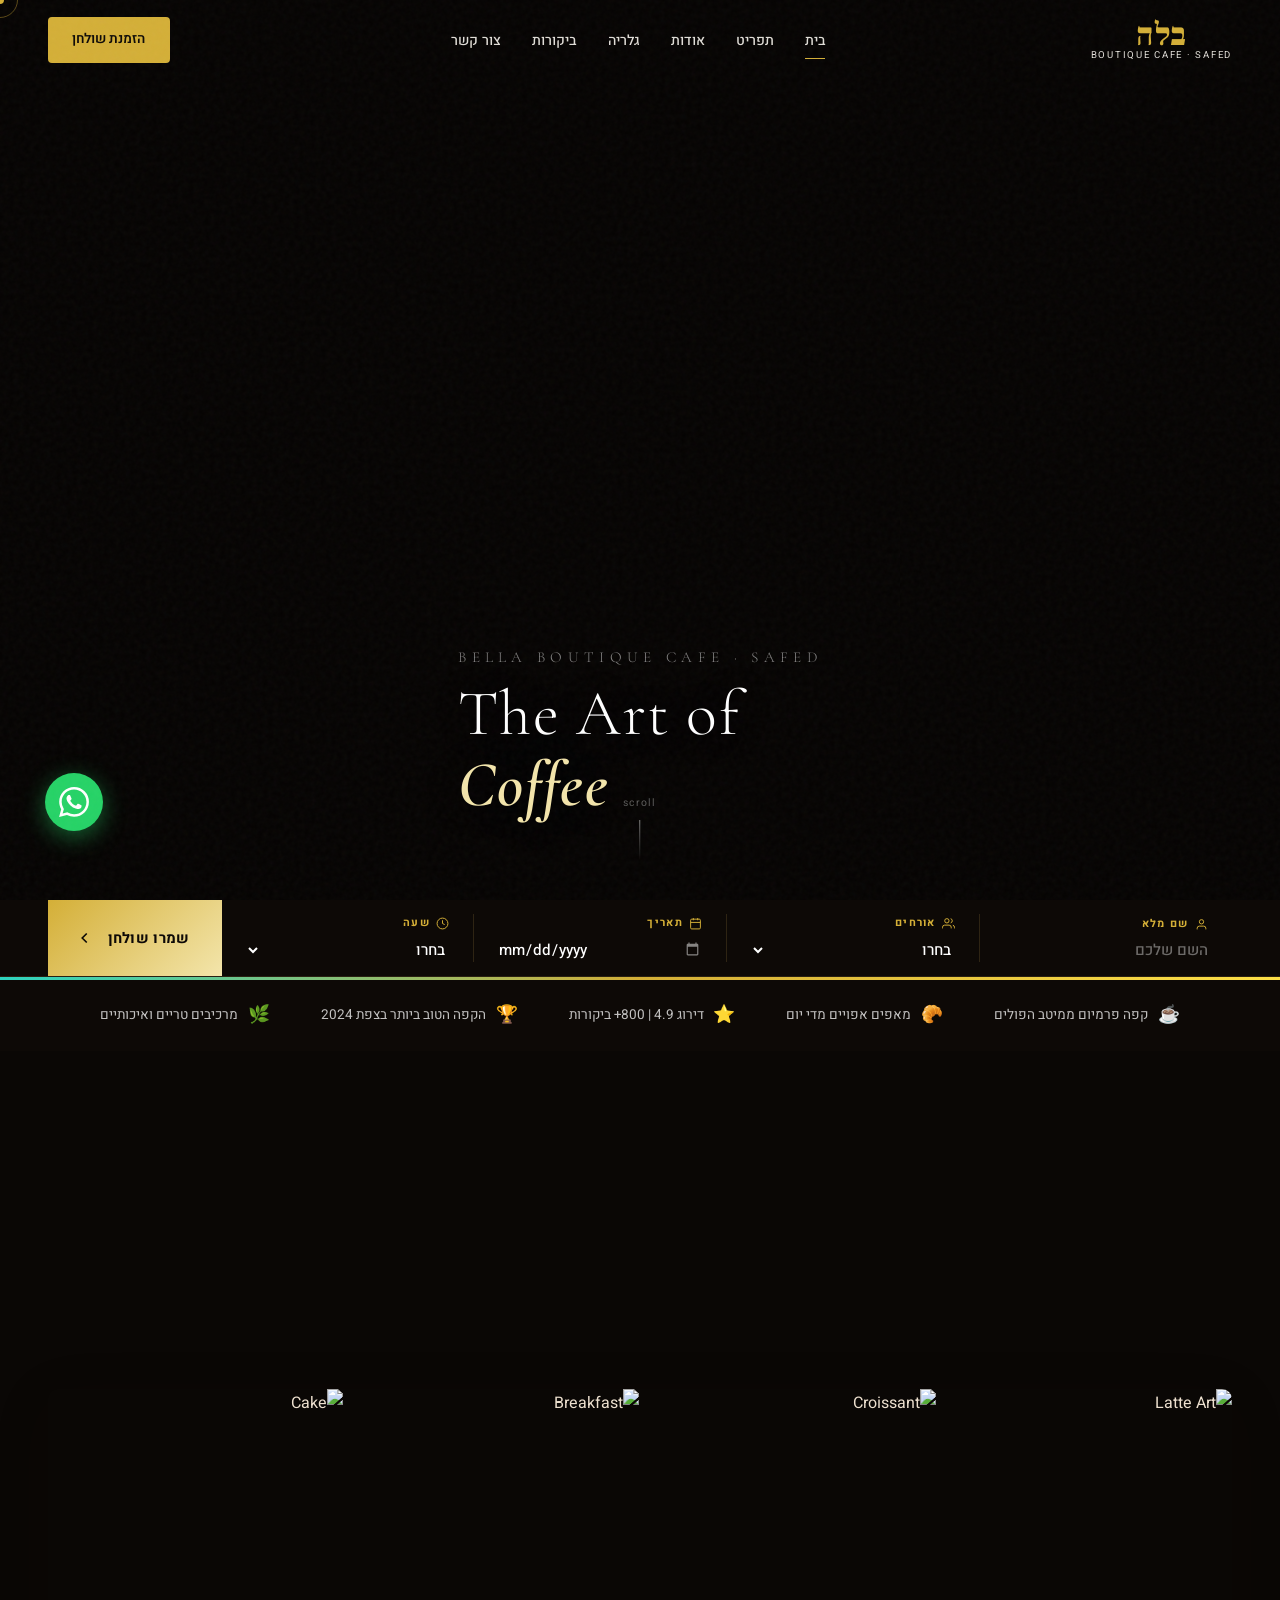
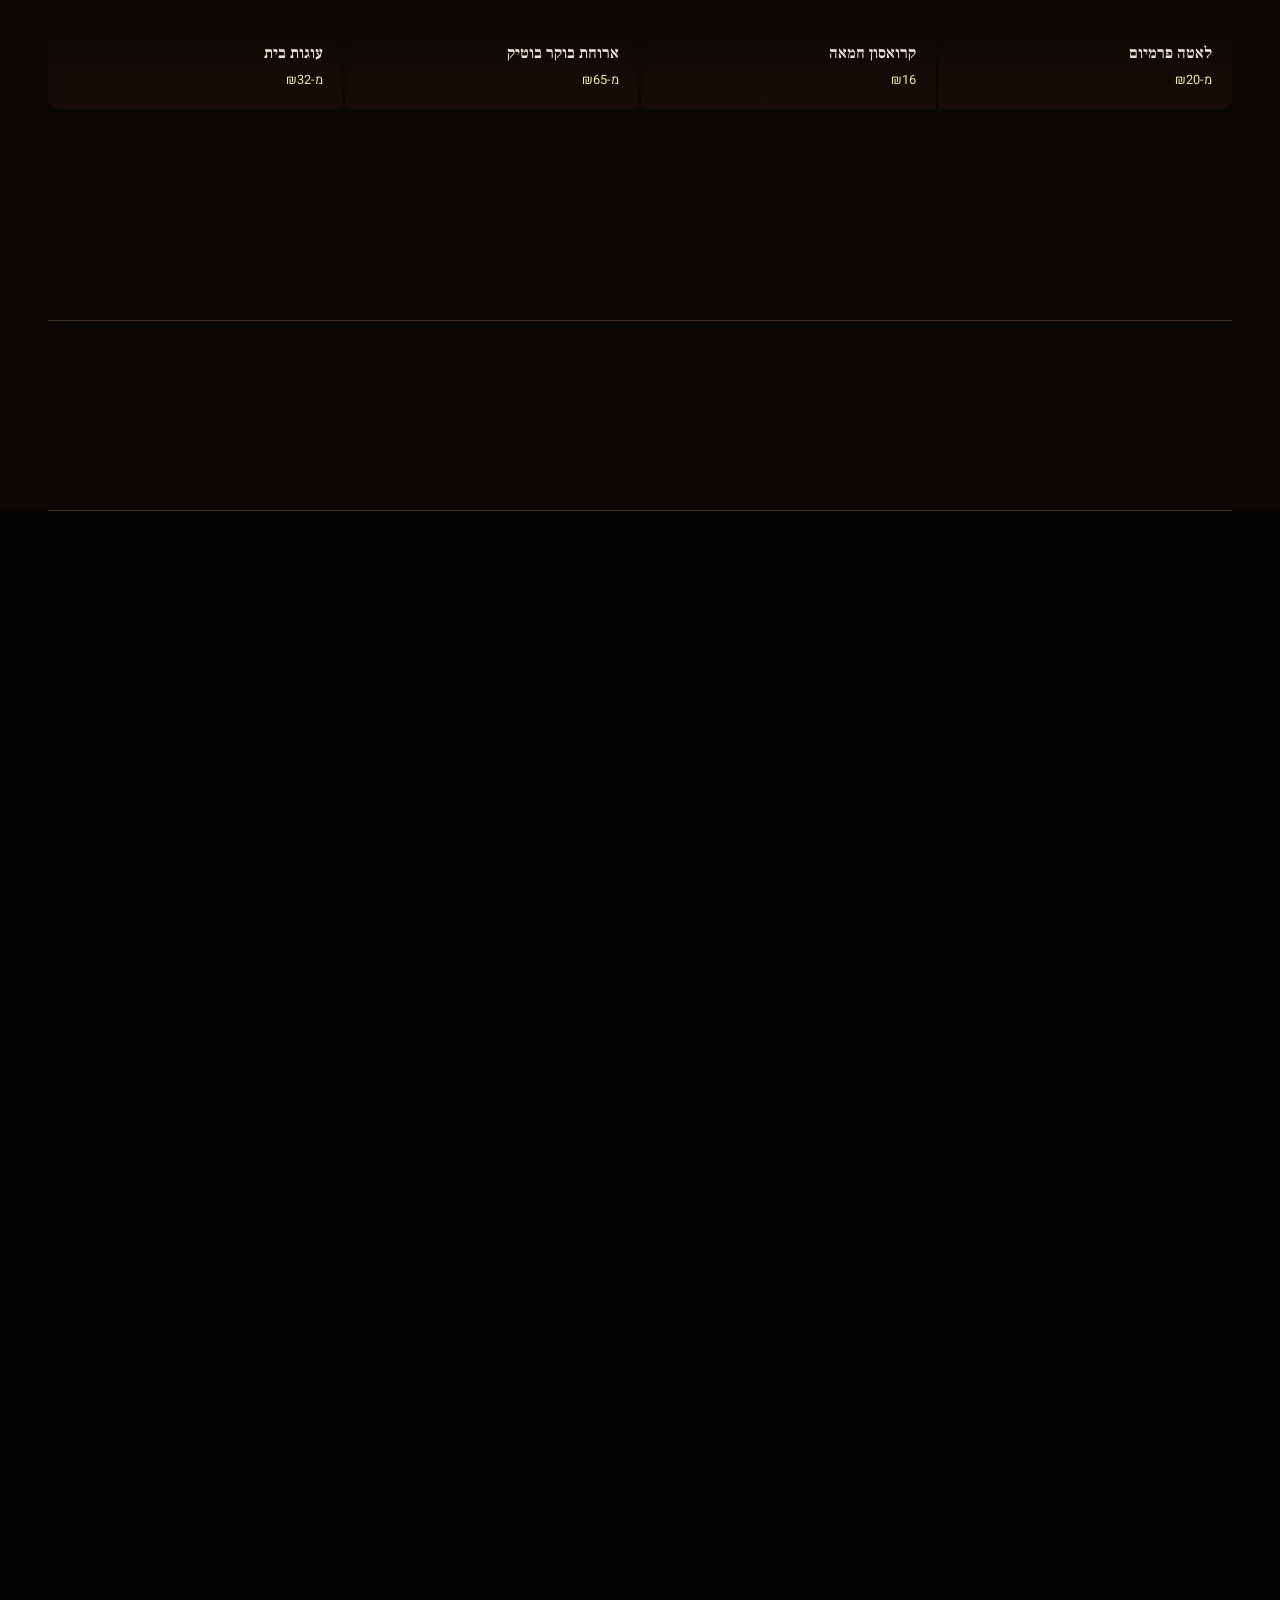
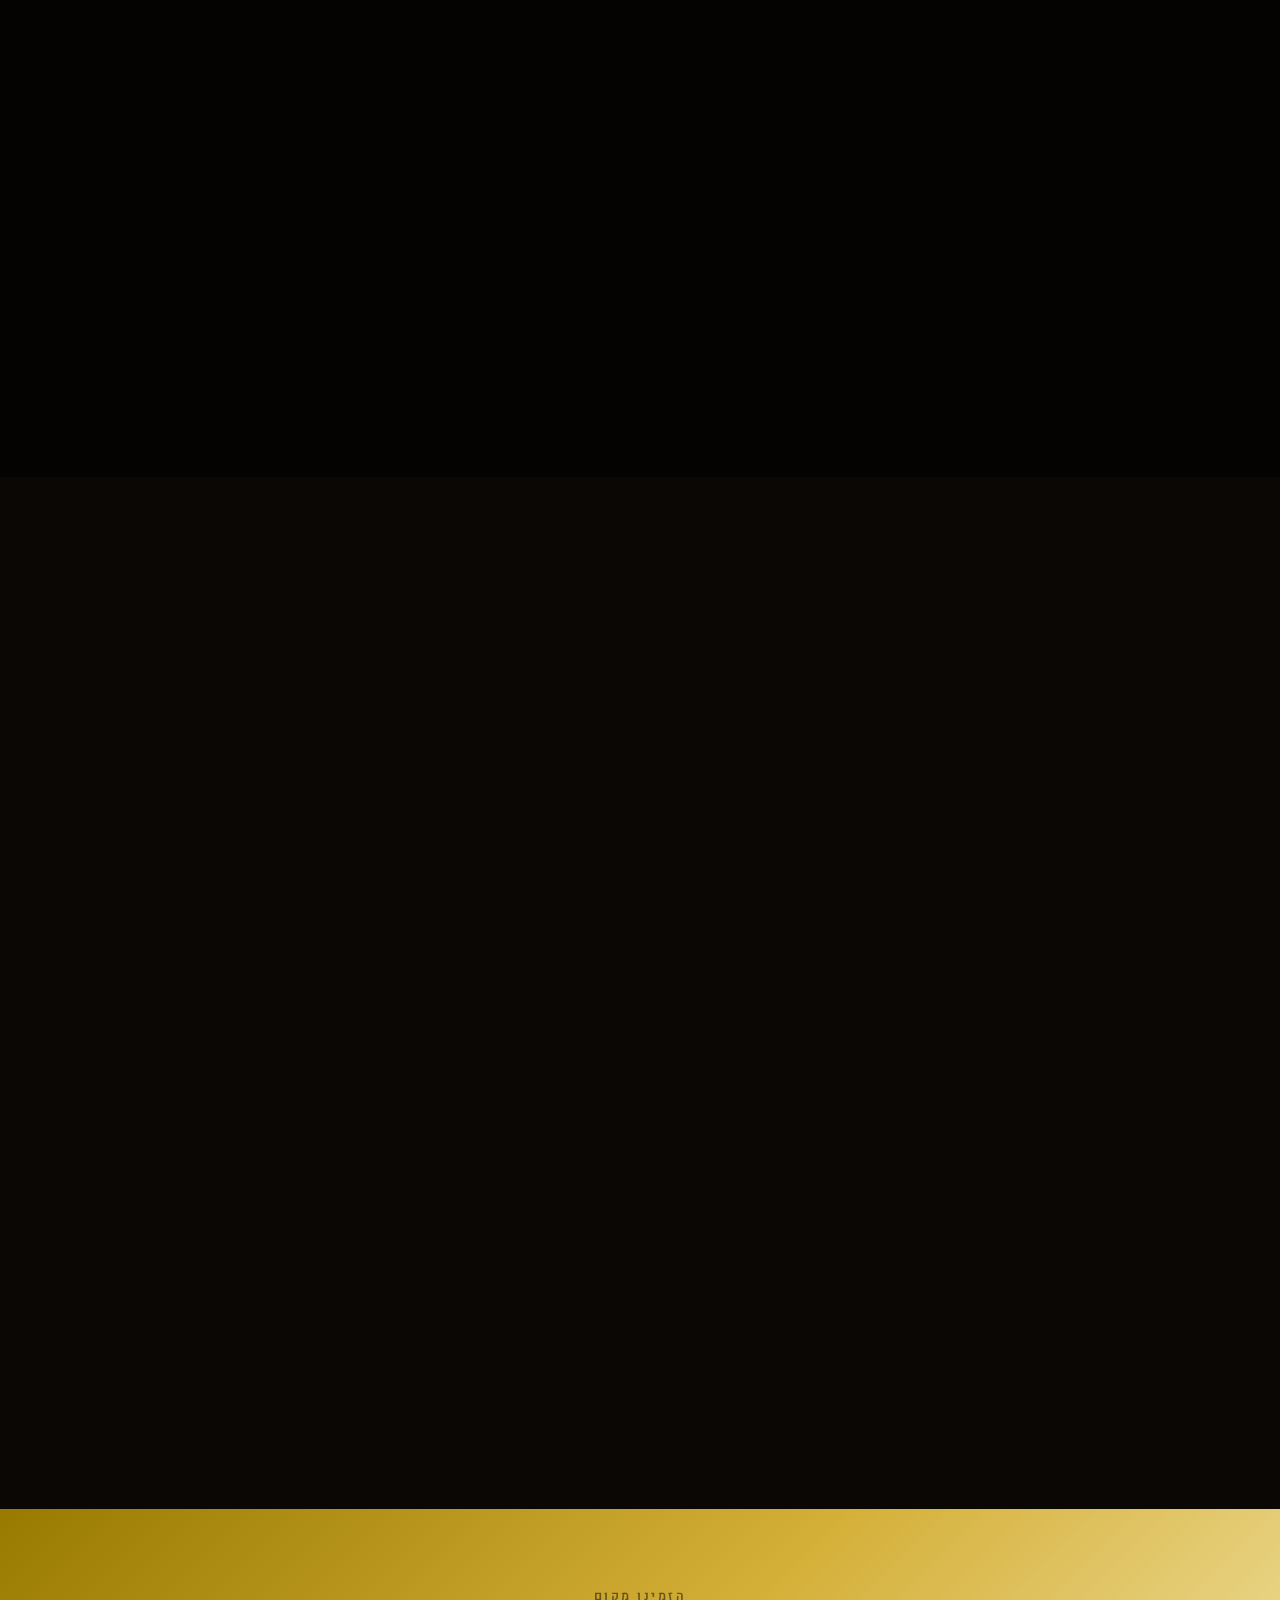
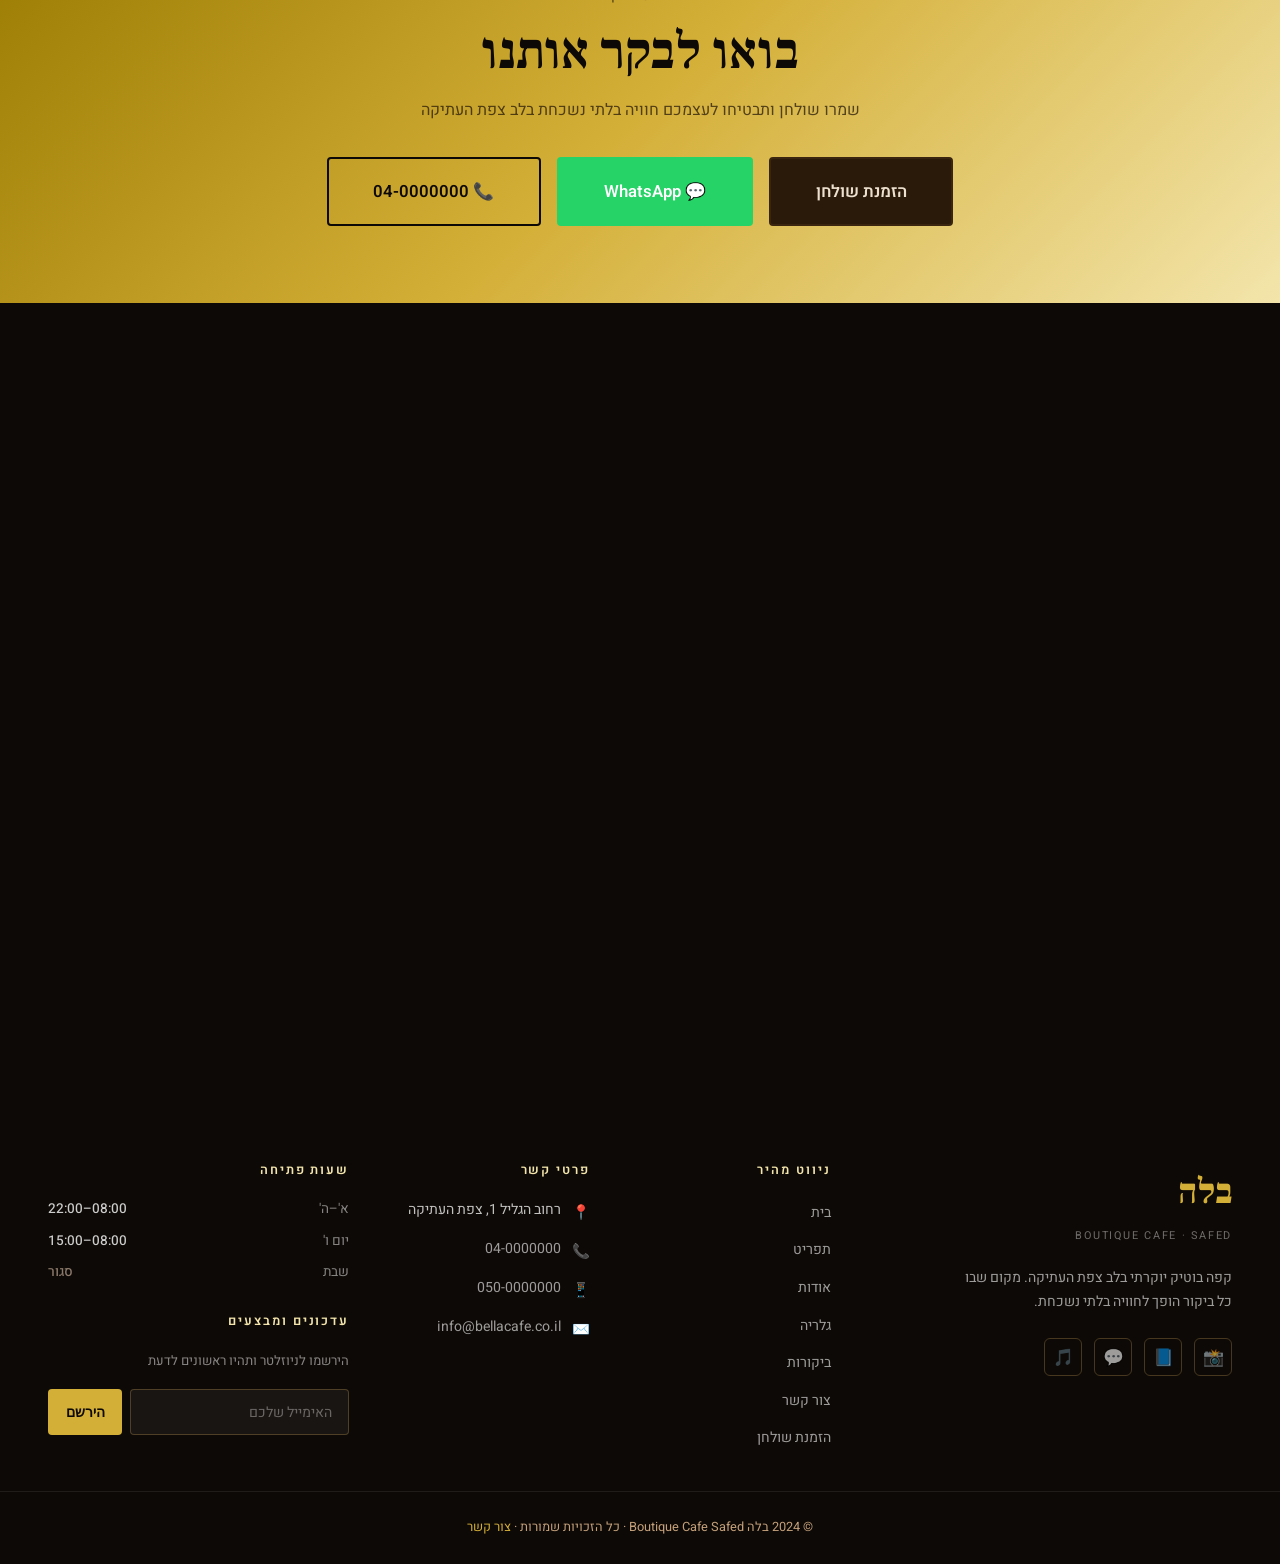
==== commit 06ce9674: "design: elegant minimal English hero text with Cormorant Garamond" ====
--- a/index.html
+++ b/index.html
@@ -10,6 +10,7 @@
   <meta property="og:type" content="website" />
   <link rel="preconnect" href="https://fonts.googleapis.com" />
   <link rel="preconnect" href="https://fonts.gstatic.com" crossorigin />
+  <link href="https://fonts.googleapis.com/css2?family=Cormorant+Garamond:ital,wght@0,300;0,400;0,600;1,300;1,400;1,600&display=swap" rel="stylesheet" />
   <link rel="stylesheet" href="style.css" />
   <style>
     /* ---- Index-only styles ---- */
@@ -336,13 +337,44 @@
 <!-- ========================== HERO ========================== -->
 <section class="hero">
   <canvas id="hero-canvas" class="hero-bg"></canvas>
-  <div class="hero-overlay"></div>
-  <div class="hero-content container">
-    <span class="section-label" style="color:var(--teal-light); letter-spacing:0.22em;">צפת העתיקה • מאז 2018</span>
-    <h1 style="color:white;">חוויה קולינרית<br/>של <em style="color:var(--yellow);-webkit-text-fill-color:var(--yellow);text-shadow:0 0 30px rgba(253,224,71,0.5);">רמה אחרת</em></h1>
-    <p class="hero-subtitle">קפה בוטיק יוקרתי בלב העיר העתיקה. קפה פרמיום, מאפים טריים, אווירה ייחודית שלא תרצו לעזוב.</p>
-  </div>
-  <div class="hero-scroll">גלול למטה</div>
+  <div class="hero-overlay" style="background: linear-gradient(to top, rgba(5,3,2,0.6) 0%, transparent 40%, transparent 60%, rgba(5,3,2,0.3) 100%);"></div>
+  <div class="hero-content container" style="
+    display: flex;
+    flex-direction: column;
+    justify-content: flex-end;
+    align-items: flex-start;
+    height: 100%;
+    padding-bottom: 5rem;
+    text-align: left;
+    direction: ltr;
+  ">
+    <p style="
+      font-family: 'Cormorant Garamond', serif;
+      font-size: clamp(0.75rem, 1.2vw, 0.95rem);
+      font-weight: 300;
+      letter-spacing: 0.35em;
+      text-transform: uppercase;
+      color: rgba(255,255,255,0.5);
+      margin-bottom: 0.5rem;
+    ">Bella Boutique Cafe · Safed</p>
+    <h1 style="
+      font-family: 'Cormorant Garamond', serif;
+      font-size: clamp(2.2rem, 5vw, 4.5rem);
+      font-weight: 300;
+      color: white;
+      line-height: 1.1;
+      letter-spacing: 0.02em;
+      text-shadow: 0 2px 40px rgba(0,0,0,0.3);
+      margin-bottom: 0;
+      -webkit-text-fill-color: white;
+    ">The Art of<br/><em style="
+      font-style: italic;
+      font-weight: 600;
+      color: var(--gold-light);
+      -webkit-text-fill-color: var(--gold-light);
+    ">Coffee</em></h1>
+  </div>
+  <div class="hero-scroll" style="color: rgba(255,255,255,0.35); font-size: 0.65rem;">scroll</div>
 </section>
 
 <!-- ========================== BOOKING BAR ========================== -->
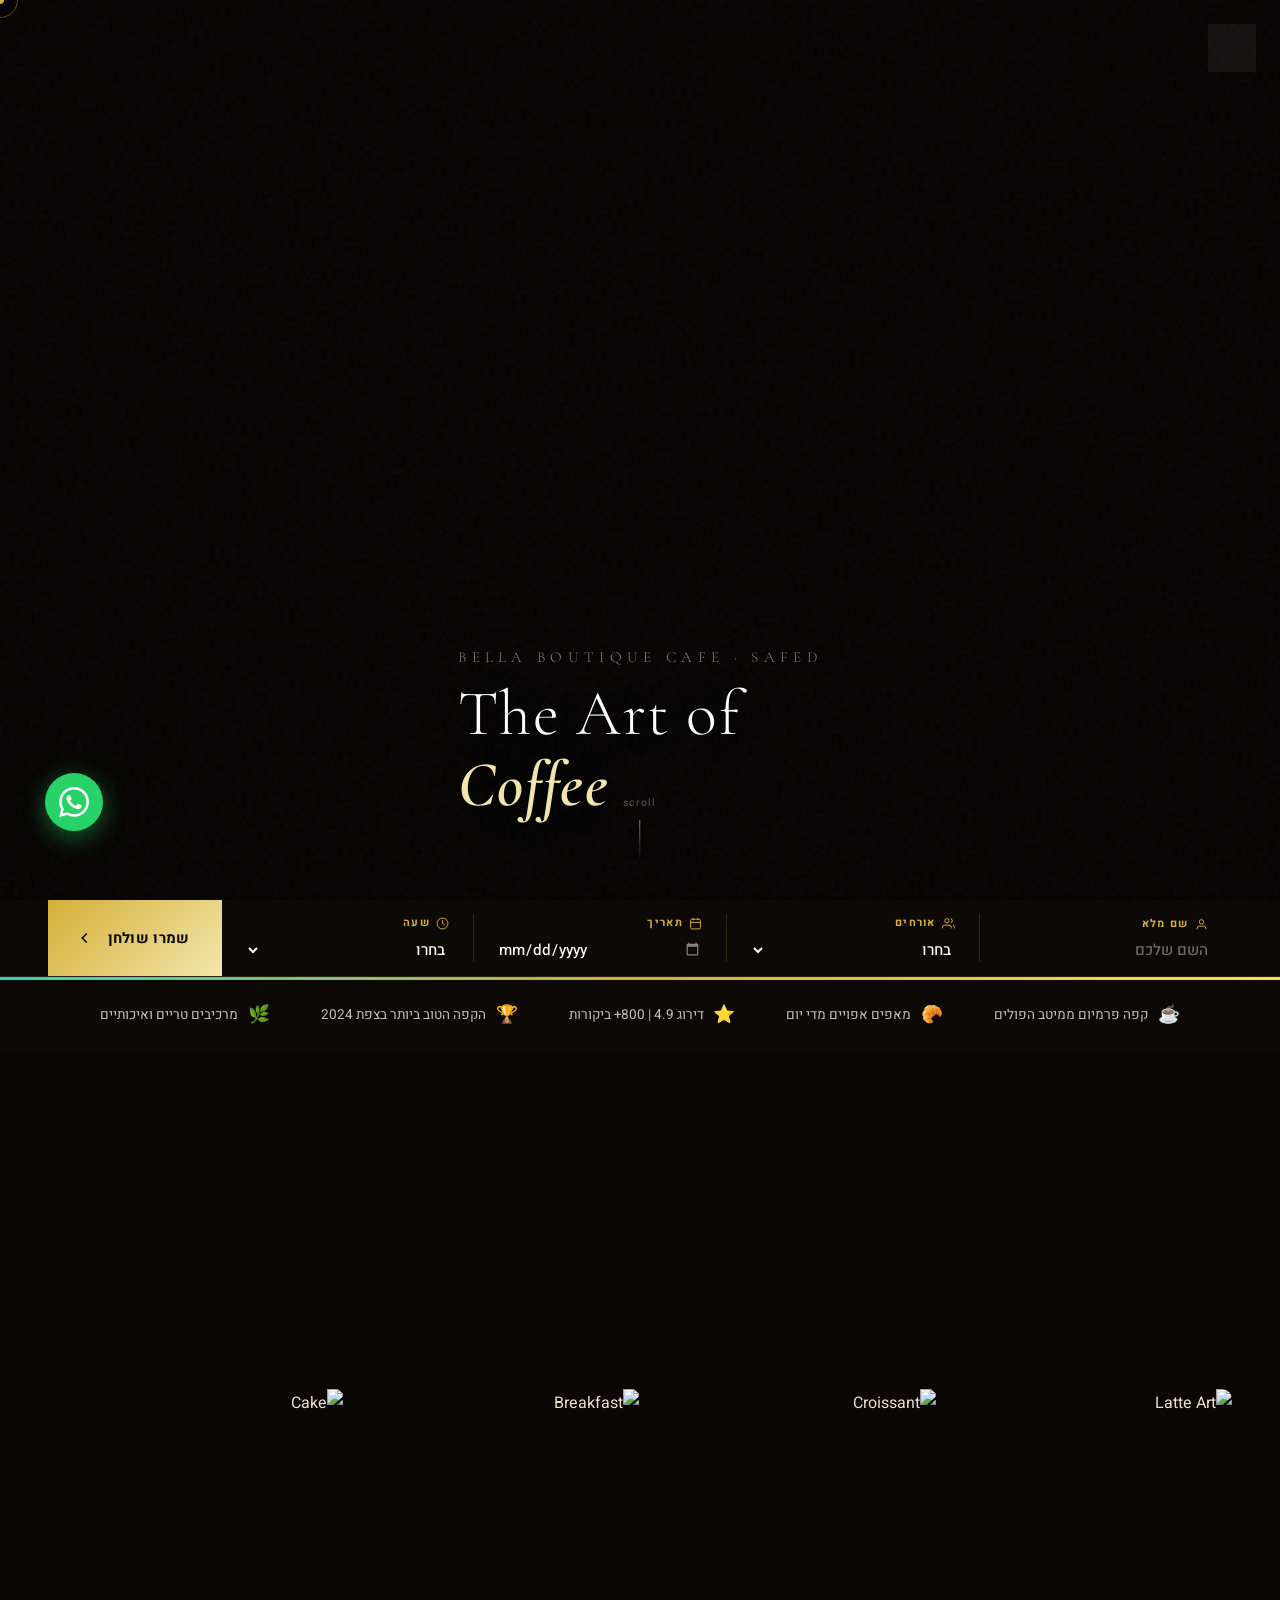
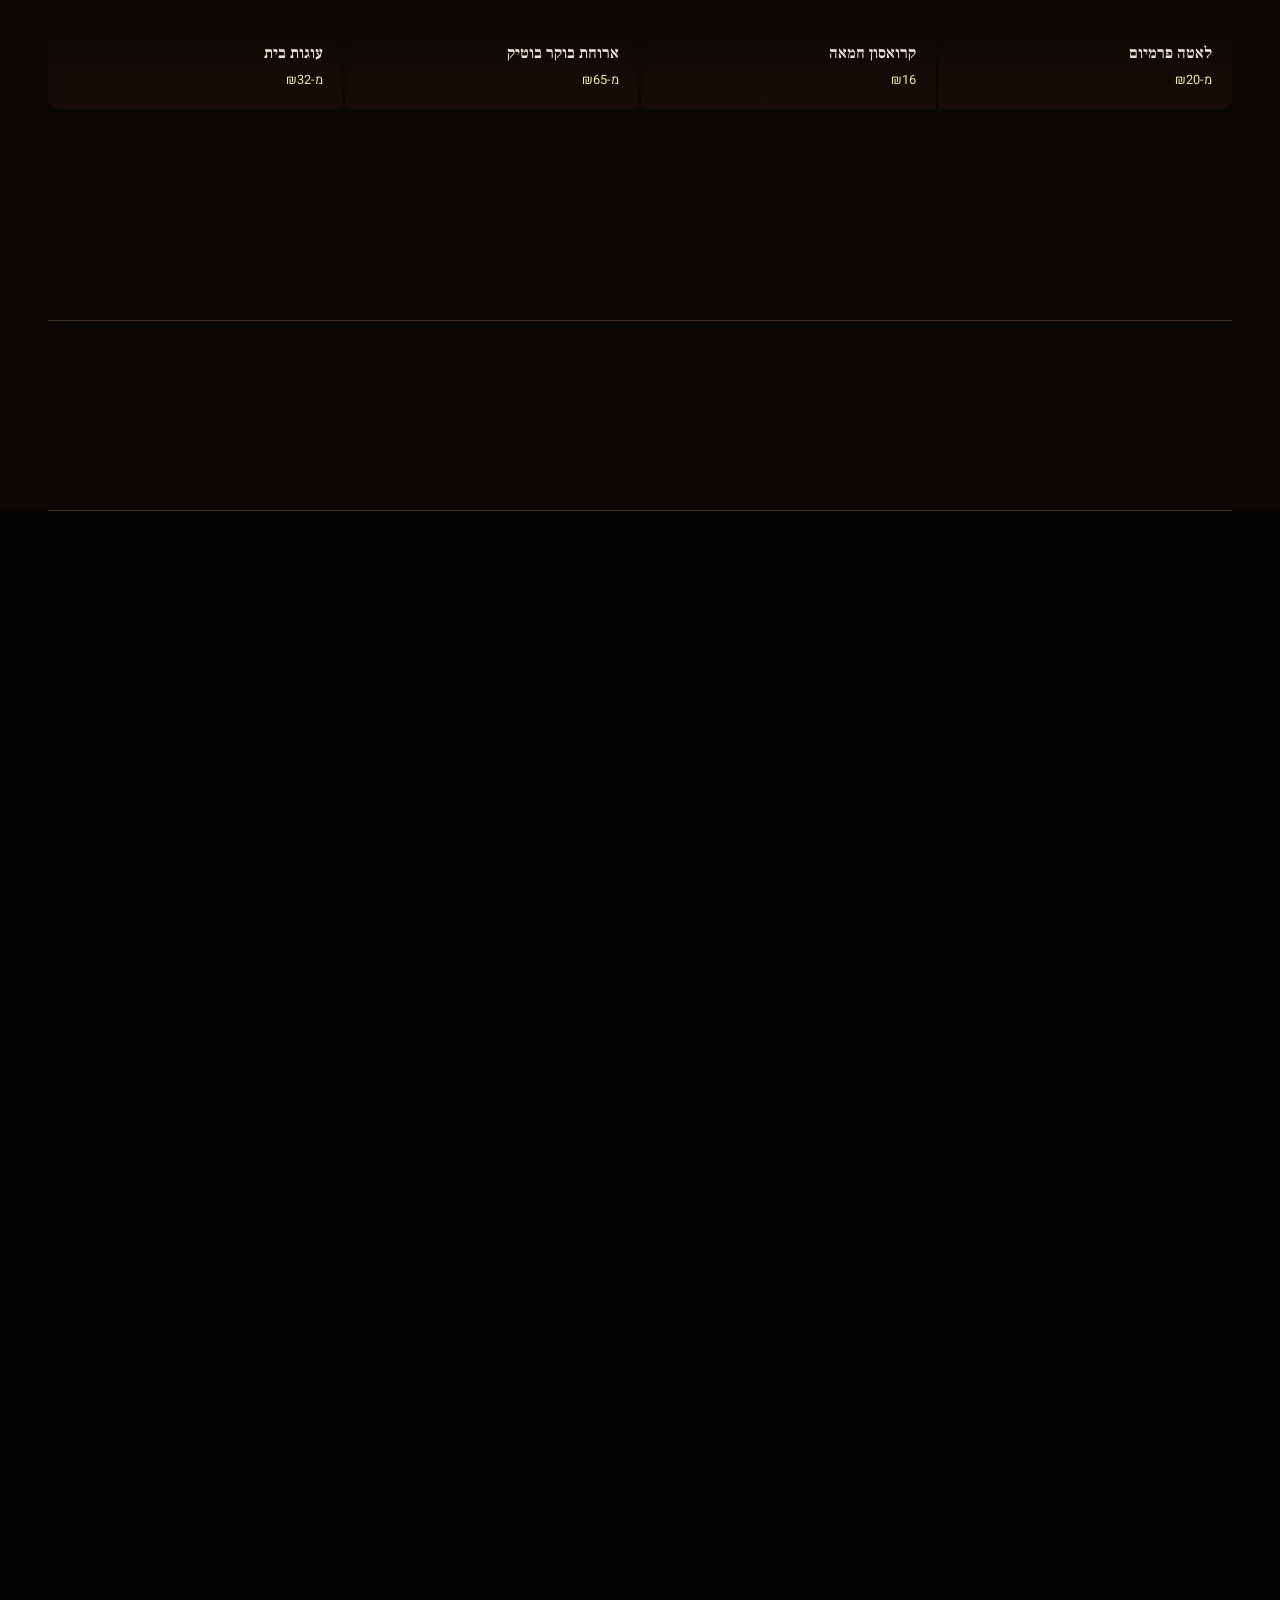
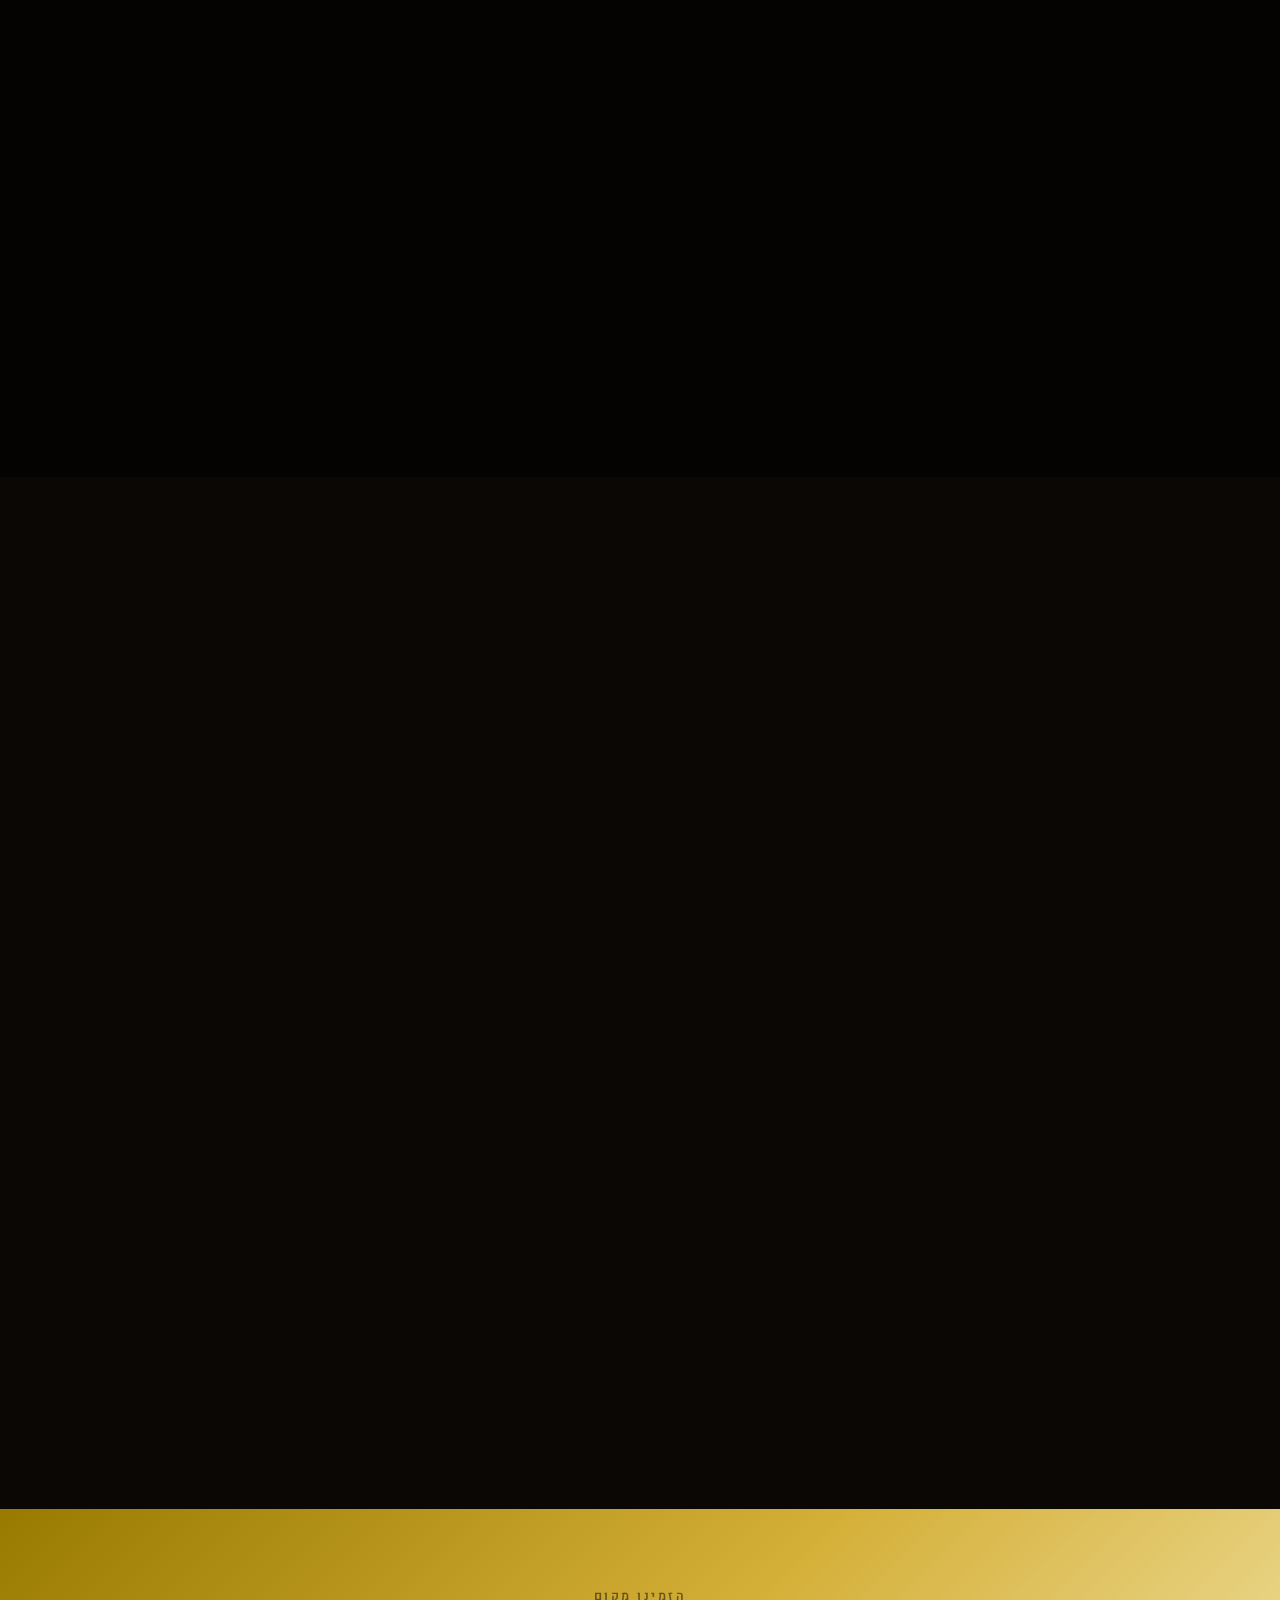
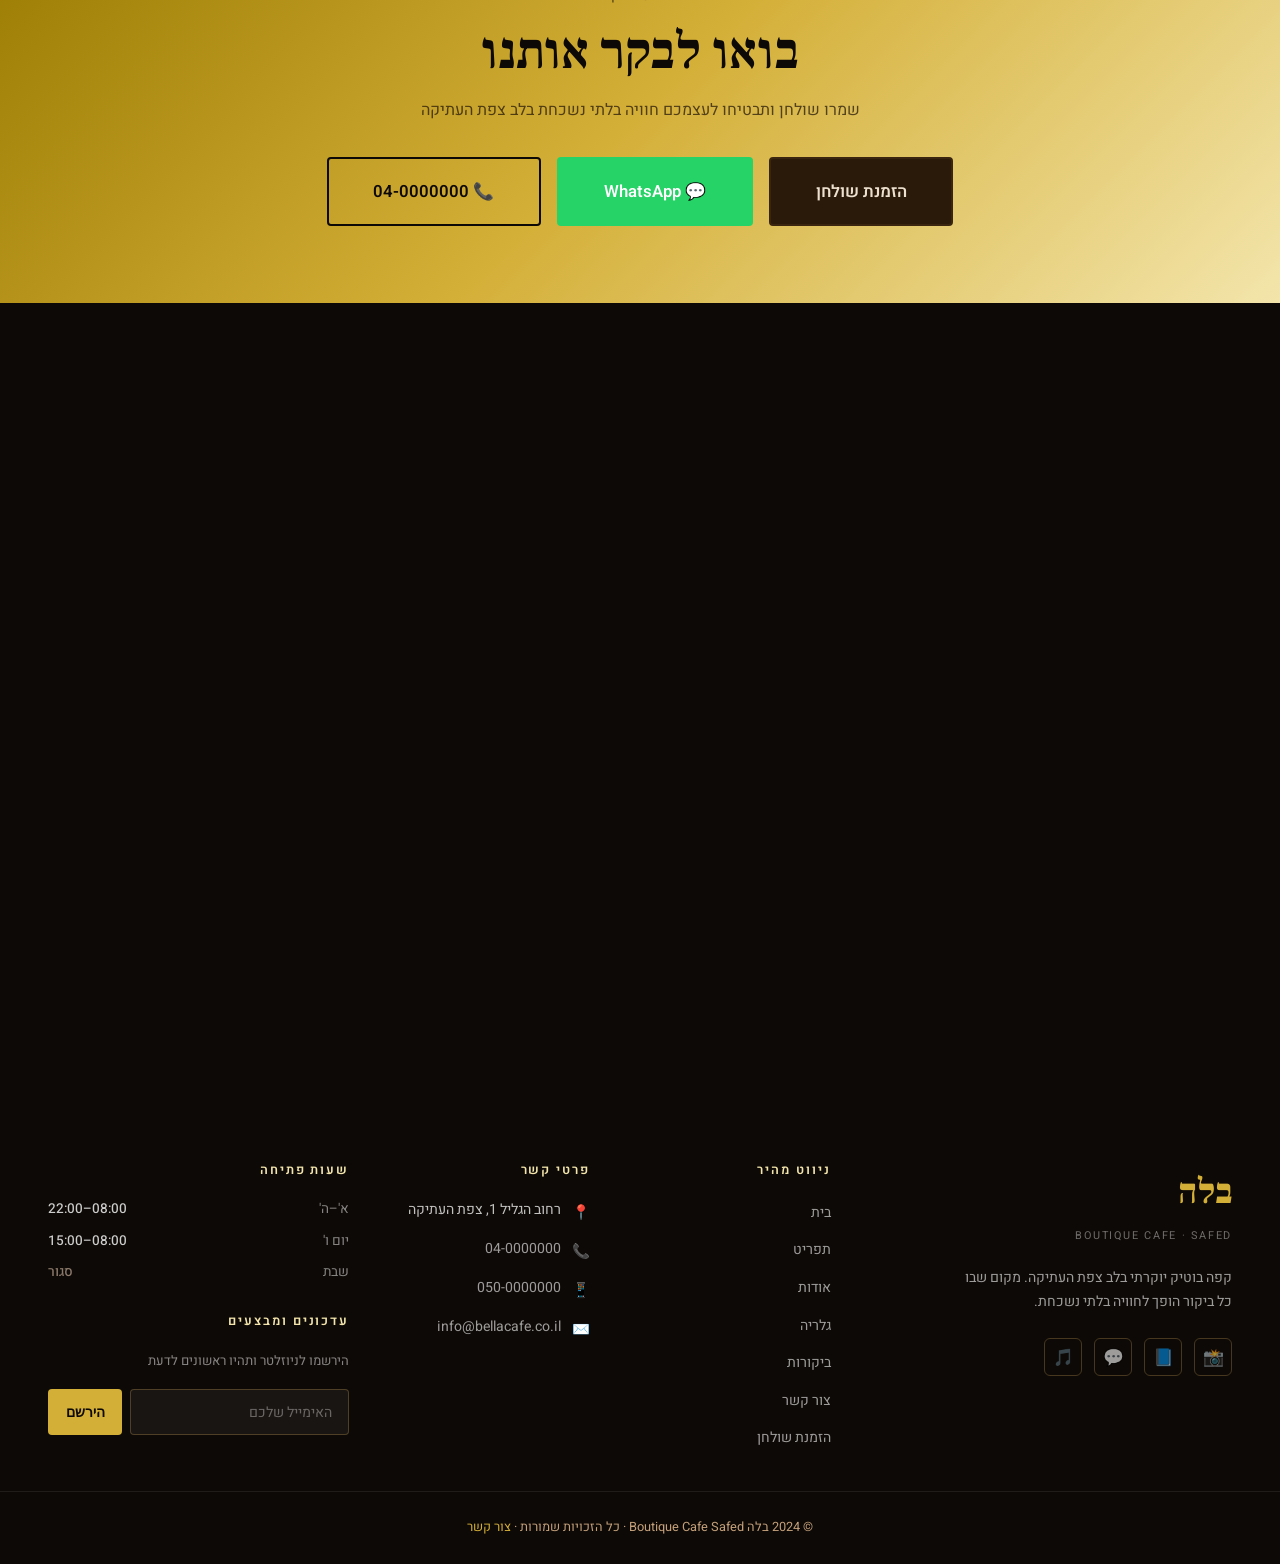
==== commit f95dee80: "design: cinematic fullscreen hamburger menu, hide navbar on homepage" ====
--- a/index.html
+++ b/index.html
@@ -295,42 +295,124 @@
 <div class="cursor-ring"></div>
 <div class="noise-overlay"></div>
 
-<!-- ========================== NAVBAR ========================== -->
-<nav id="navbar" class="transparent">
-  <div class="nav-inner">
-    <a href="index.html" class="nav-logo">
-      <span class="logo-main">בלה</span>
-      <span class="logo-sub">Boutique Cafe · Safed</span>
-    </a>
-    <ul class="nav-links">
-      <li><a href="index.html"    class="nav-link">בית</a></li>
-      <li><a href="menu.html"     class="nav-link">תפריט</a></li>
-      <li><a href="about.html"    class="nav-link">אודות</a></li>
-      <li><a href="gallery.html"  class="nav-link">גלריה</a></li>
-      <li><a href="reviews.html"  class="nav-link">ביקורות</a></li>
-      <li><a href="contact.html"  class="nav-link">צור קשר</a></li>
-    </ul>
-    <div class="nav-cta">
-      <a href="reservations.html" class="btn btn-gold btn-sm">הזמנת שולחן</a>
-    </div>
-    <button class="nav-toggle" id="navToggle" aria-label="תפריט">
-      <span></span><span></span><span></span>
-    </button>
-  </div>
-</nav>
-
-<!-- Mobile nav -->
-<div class="nav-mobile" id="navMobile">
-  <a href="index.html"    class="nav-link">🏠 בית</a>
-  <a href="menu.html"     class="nav-link">☕ תפריט</a>
-  <a href="about.html"    class="nav-link">💛 אודות</a>
-  <a href="gallery.html"  class="nav-link">🖼️ גלריה</a>
-  <a href="reviews.html"  class="nav-link">⭐ ביקורות</a>
-  <a href="contact.html"  class="nav-link">📍 צור קשר</a>
-  <div class="nav-cta">
-    <a href="reservations.html" class="btn btn-gold">הזמנת שולחן</a>
-    <a href="tel:0400000000"    class="btn btn-dark">📞 התקשר</a>
-    <a href="https://wa.me/9720500000000" class="btn btn-whatsapp">💬 WhatsApp</a>
+<!-- ========================== CINEMATIC NAV (Homepage only) ========================== -->
+<style>
+  /* Hide the default navbar on homepage */
+  #navbar { display: none !important; }
+  
+  /* Minimal hamburger button */
+  .cinema-toggle {
+    position: fixed;
+    top: 1.5rem;
+    right: 1.5rem;
+    z-index: 1001;
+    width: 48px;
+    height: 48px;
+    display: flex;
+    flex-direction: column;
+    align-items: center;
+    justify-content: center;
+    gap: 6px;
+    cursor: pointer;
+    background: rgba(255,255,255,0.06);
+    backdrop-filter: blur(10px);
+    border: 1px solid rgba(255,255,255,0.1);
+    border-radius: 50%;
+    transition: all 0.4s ease;
+    padding: 0;
+  }
+  .cinema-toggle:hover {
+    background: rgba(255,255,255,0.12);
+    border-color: rgba(212,175,55,0.3);
+  }
+  .cinema-toggle span {
+    display: block;
+    width: 20px;
+    height: 1.5px;
+    background: rgba(255,255,255,0.8);
+    border-radius: 2px;
+    transition: all 0.4s ease;
+  }
+  .cinema-toggle.open span:nth-child(1) { transform: translateY(7.5px) rotate(45deg); background: var(--gold); }
+  .cinema-toggle.open span:nth-child(2) { opacity: 0; }
+  .cinema-toggle.open span:nth-child(3) { transform: translateY(-7.5px) rotate(-45deg); background: var(--gold); }
+
+  /* Fullscreen overlay menu */
+  .cinema-menu {
+    position: fixed;
+    inset: 0;
+    z-index: 1000;
+    background: rgba(5,3,2,0.95);
+    backdrop-filter: blur(30px);
+    display: flex;
+    flex-direction: column;
+    align-items: center;
+    justify-content: center;
+    gap: 0;
+    opacity: 0;
+    pointer-events: none;
+    transition: opacity 0.5s ease;
+  }
+  .cinema-menu.open {
+    opacity: 1;
+    pointer-events: all;
+  }
+  .cinema-menu a {
+    font-family: 'Cormorant Garamond', serif;
+    font-size: clamp(1.8rem, 4vw, 2.8rem);
+    font-weight: 300;
+    color: rgba(255,255,255,0.6);
+    padding: 0.6rem 2rem;
+    letter-spacing: 0.08em;
+    transition: all 0.3s ease;
+    text-decoration: none;
+    direction: ltr;
+  }
+  .cinema-menu a:hover {
+    color: var(--gold-light);
+    letter-spacing: 0.15em;
+  }
+  .cinema-menu .menu-divider {
+    width: 40px;
+    height: 1px;
+    background: rgba(212,175,55,0.2);
+    margin: 1.5rem 0;
+  }
+  .cinema-menu .menu-cta {
+    margin-top: 2rem;
+  }
+  .cinema-menu .menu-cta a {
+    font-family: var(--font-sans);
+    font-size: 0.85rem;
+    font-weight: 600;
+    letter-spacing: 0.2em;
+    text-transform: uppercase;
+    color: var(--espresso);
+    background: var(--gold);
+    padding: 0.9rem 2.5rem;
+    border-radius: 4px;
+    transition: all 0.3s ease;
+  }
+  .cinema-menu .menu-cta a:hover {
+    background: var(--gold-light);
+    transform: translateY(-2px);
+  }
+</style>
+
+<button class="cinema-toggle" id="cinemaToggle" aria-label="Menu">
+  <span></span><span></span><span></span>
+</button>
+
+<div class="cinema-menu" id="cinemaMenu">
+  <a href="index.html">Home</a>
+  <a href="menu.html">Menu</a>
+  <a href="about.html">About</a>
+  <a href="gallery.html">Gallery</a>
+  <a href="reviews.html">Reviews</a>
+  <a href="contact.html">Contact</a>
+  <div class="menu-divider"></div>
+  <div class="menu-cta">
+    <a href="reservations.html">Reserve a Table</a>
   </div>
 </div>
 
@@ -831,6 +913,22 @@
     bbForm.style.display = 'flex';
     bbSuccess.style.display = 'none';
   }
+
+  // Cinema fullscreen menu toggle
+  const cinemaToggle = document.getElementById('cinemaToggle');
+  const cinemaMenu = document.getElementById('cinemaMenu');
+  if (cinemaToggle && cinemaMenu) {
+    cinemaToggle.addEventListener('click', () => {
+      cinemaToggle.classList.toggle('open');
+      cinemaMenu.classList.toggle('open');
+    });
+    cinemaMenu.querySelectorAll('a').forEach(link => {
+      link.addEventListener('click', () => {
+        cinemaToggle.classList.remove('open');
+        cinemaMenu.classList.remove('open');
+      });
+    });
+  }
 </script>
 </body>
 </html>
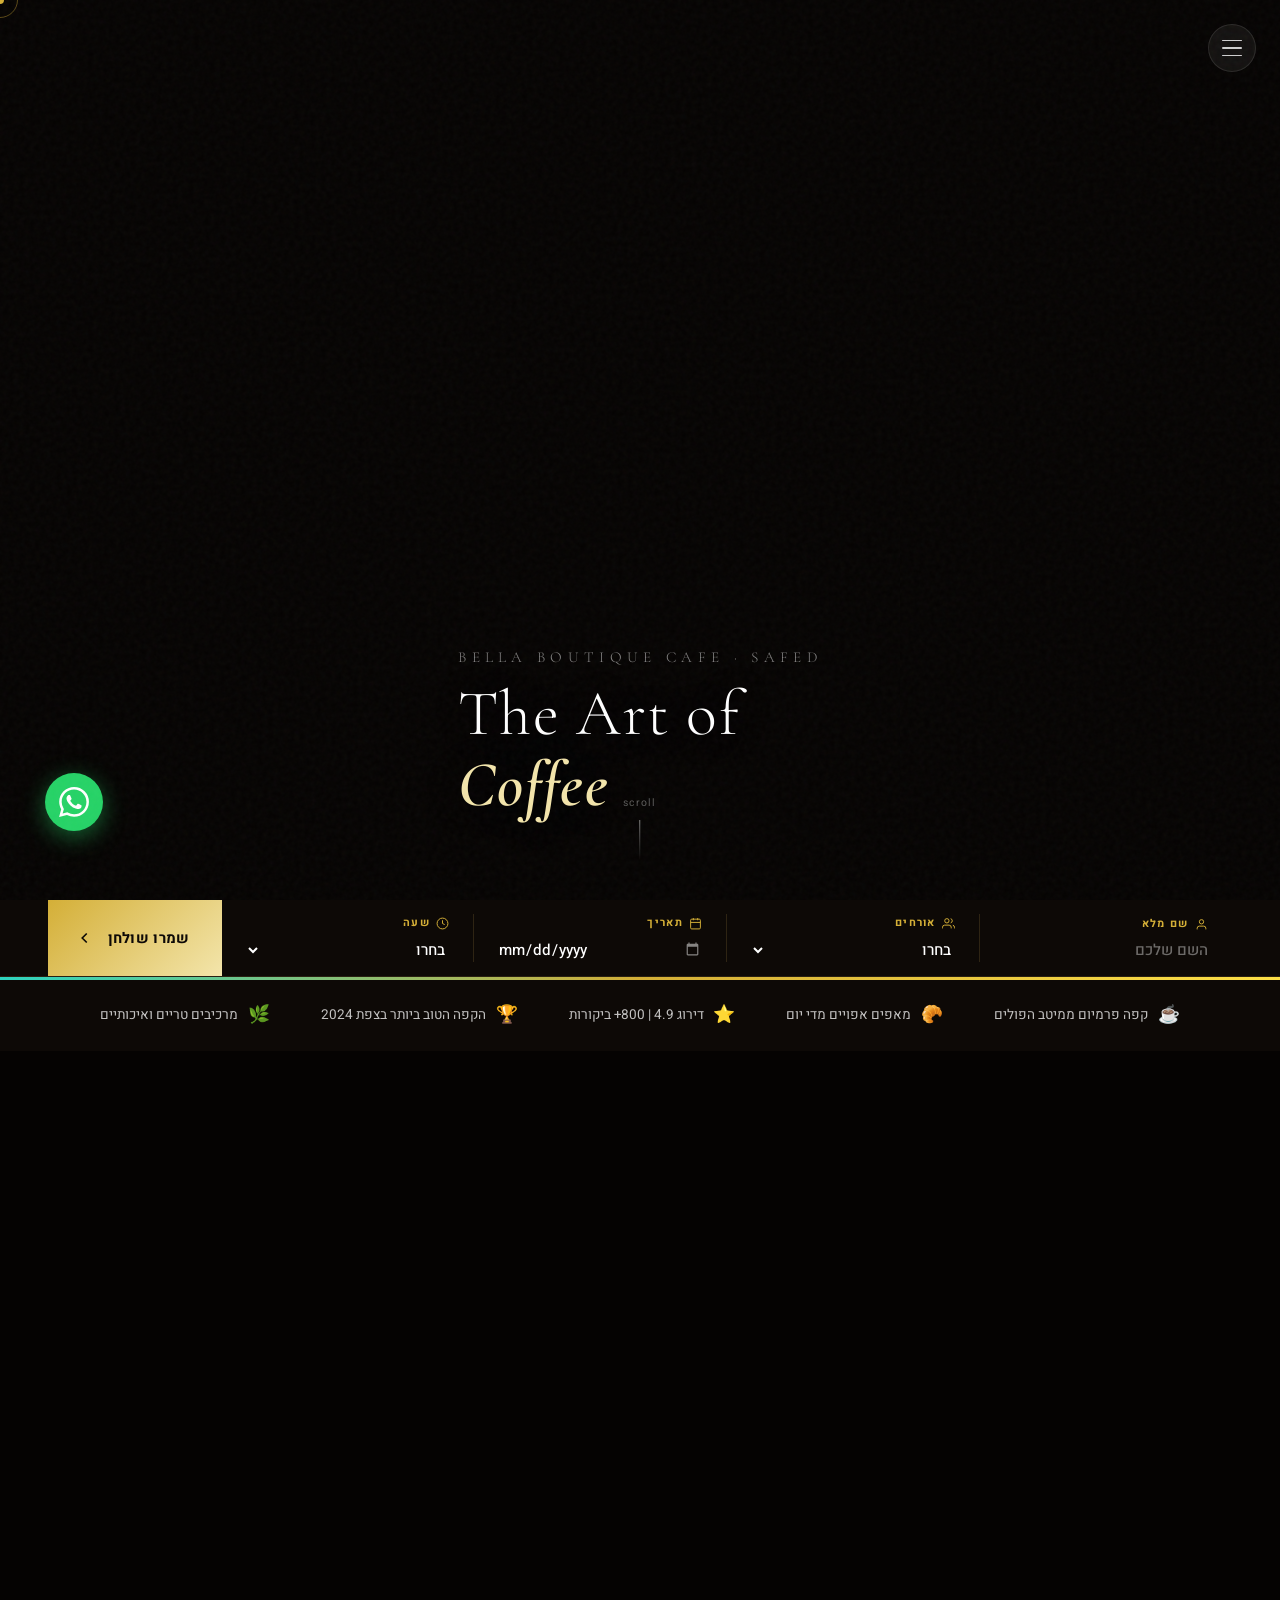
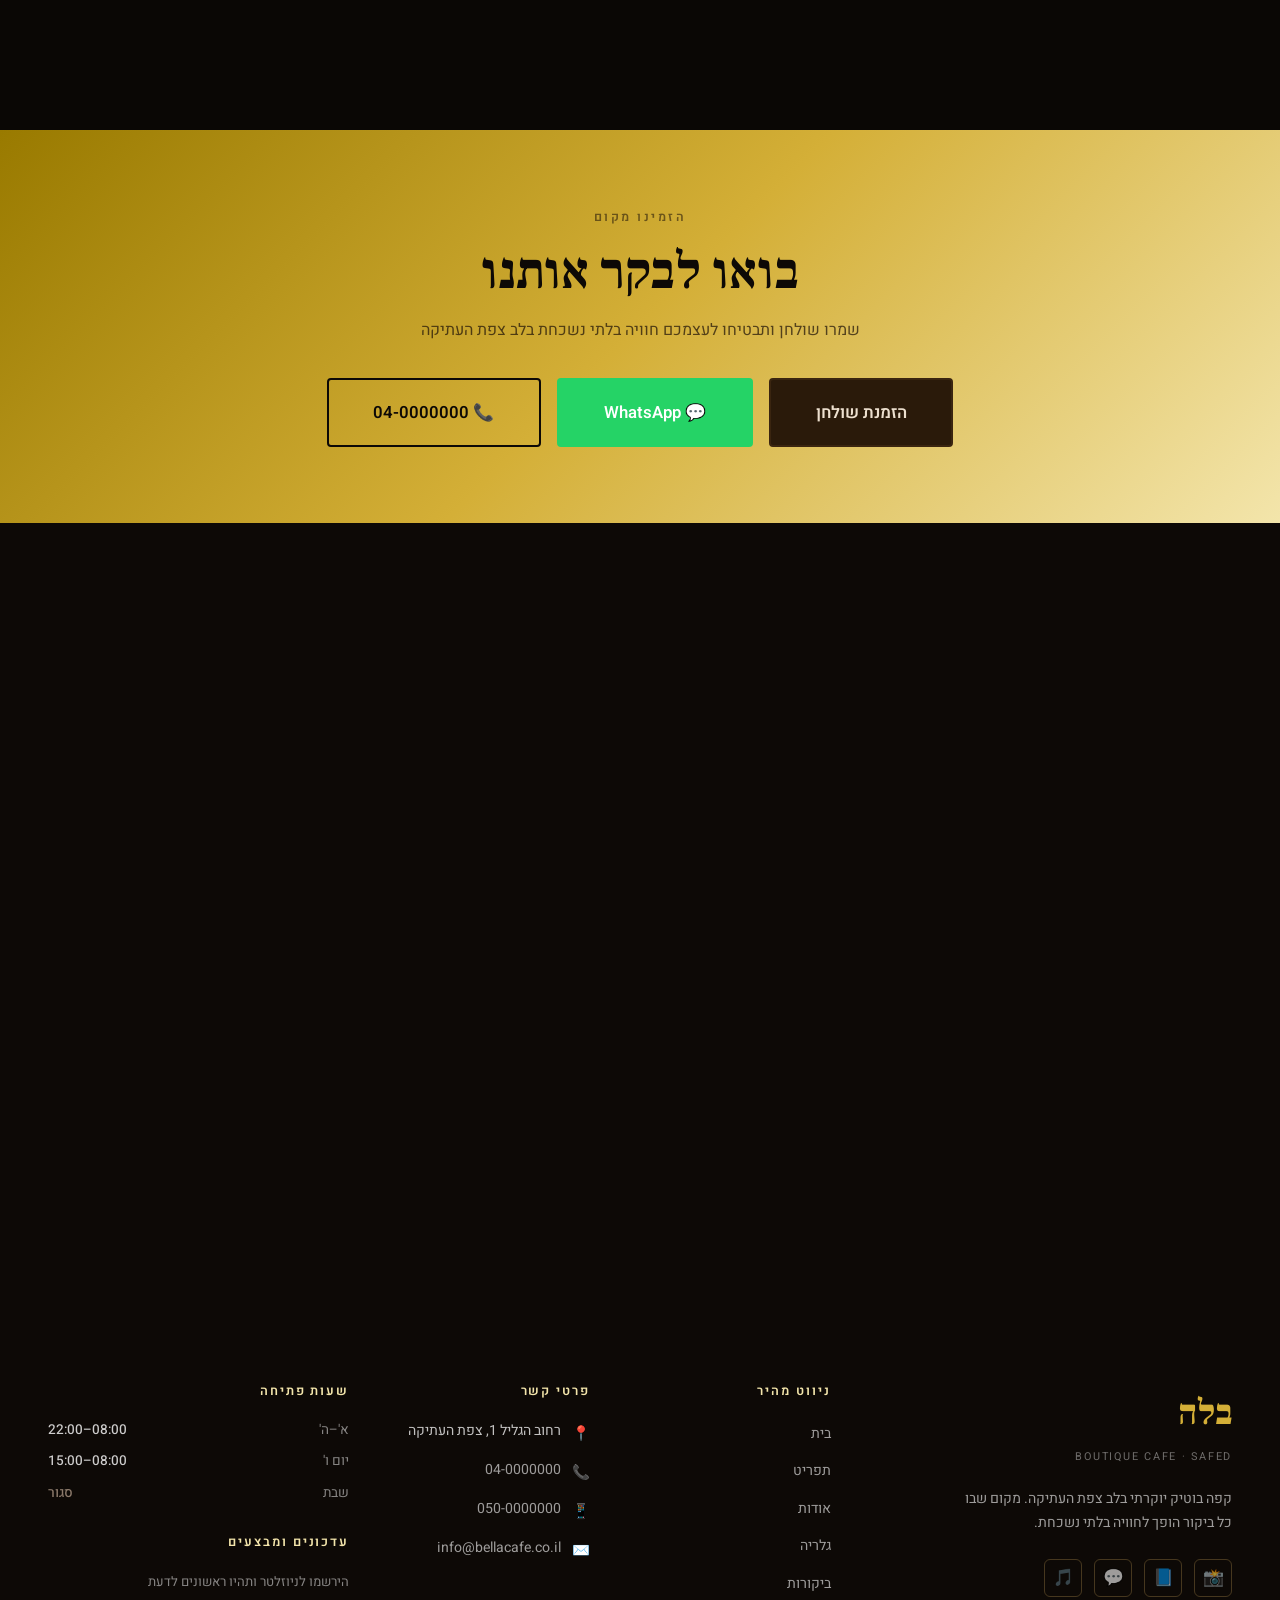
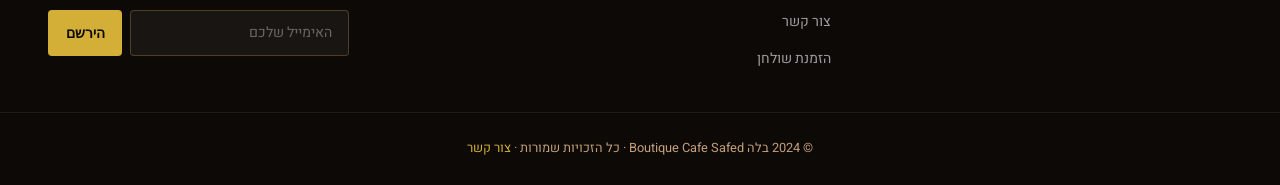
==== commit df825a24: "design: elegant english-first signature menu layout" ====
--- a/index.html
+++ b/index.html
@@ -23,37 +23,117 @@
       transition: none !important;
     }
 
-    /* Featured menu strip */
-    .featured-strip {
+    /* Signature Menu styling */
+    .signature-section {
+      background: var(--cream);
+      color: white;
+    }
+    .signature-header {
+      text-align: center;
+      margin-bottom: 4rem;
+    }
+    .sig-label {
+      font-family: 'Cormorant Garamond', serif;
+      font-size: 1rem;
+      letter-spacing: 0.25em;
+      color: var(--gold);
+      text-transform: uppercase;
+      display: block;
+      margin-bottom: 0.8rem;
+    }
+    .sig-title {
+      font-family: 'Cormorant Garamond', serif;
+      font-size: clamp(2.5rem, 6vw, 4rem);
+      font-weight: 300;
+      font-style: italic;
+      color: white;
+      margin-bottom: 1.5rem;
+    }
+    .sig-line {
+      width: 1px;
+      height: 60px;
+      background: rgba(212,175,55,0.4);
+      margin: 0 auto 1.5rem;
+    }
+    .sig-desc {
+      font-family: var(--font-sans);
+      font-size: 0.95rem;
+      font-weight: 300;
+      letter-spacing: 0.05em;
+      color: rgba(255,255,255,0.6);
+      max-width: 400px;
+      margin: 0 auto;
+    }
+
+    .sig-grid {
+      display: grid;
+      grid-template-columns: repeat(auto-fit, minmax(260px, 1fr));
+      gap: 3rem 2rem;
+    }
+    .sig-card {
       display: flex;
-      gap: 2px;
+      flex-direction: column;
+      gap: 1.25rem;
+      text-decoration: none;
+      direction: ltr; /* English first */
+      text-align: left;
+    }
+    .sig-img-wrap {
+      width: 100%;
+      aspect-ratio: 4/5;
       overflow: hidden;
-      border-radius: 10px;
-      box-shadow: var(--shadow-med);
-      margin-bottom: 0;
-    }
-    .strip-item {
-      flex: 1;
+      border-radius: 4px;
       position: relative;
-      height: 320px;
-      overflow: hidden;
-      min-width: 0;
-    }
-    .strip-item img {
-      width: 100%; height: 100%;
-      transition: transform 0.6s ease;
-    }
-    .strip-item:hover img { transform: scale(1.08); }
-    .strip-caption {
+    }
+    .sig-img-wrap::after {
+      content: '';
       position: absolute;
-      bottom: 0;
-      right: 0; left: 0;
-      background: linear-gradient(to top, rgba(26,14,7,0.85), transparent);
-      padding: 1.5rem 1.25rem 1rem;
+      inset: 0;
+      background: rgba(0,0,0,0.1);
+      transition: background 0.4s ease;
+    }
+    .sig-card:hover .sig-img-wrap::after {
+      background: transparent;
+    }
+    .sig-img-wrap img {
+      width: 100%;
+      height: 100%;
+      object-fit: cover;
+      transition: transform 0.8s cubic-bezier(0.25, 0.46, 0.45, 0.94);
+    }
+    .sig-card:hover .sig-img-wrap img {
+      transform: scale(1.05);
+    }
+    .sig-top {
+      display: flex;
+      justify-content: space-between;
+      align-items: baseline;
+      border-bottom: 1px solid rgba(255,255,255,0.1);
+      padding-bottom: 0.75rem;
+      margin-bottom: 0.5rem;
+    }
+    .sig-name-en {
+      font-family: 'Cormorant Garamond', serif;
+      font-size: 1.5rem;
+      font-weight: 400;
       color: white;
-    }
-    .strip-caption h4 { font-size: 1rem; margin-bottom: 0.15rem; }
-    .strip-caption span { font-size: 0.8rem; color: var(--gold-light); }
+      margin: 0;
+    }
+    .sig-price {
+      font-family: var(--font-sans);
+      font-size: 0.95rem;
+      color: var(--gold);
+      letter-spacing: 0.05em;
+    }
+    .sig-name-he {
+      font-family: var(--font-sans);
+      font-size: 0.8rem;
+      font-weight: 400;
+      color: rgba(255,255,255,0.4);
+      margin: 0;
+      direction: rtl;
+      text-align: right;
+    }
 
     /* Gallery preview */
     .gallery-preview {
@@ -260,8 +340,7 @@
     @media (max-width: 900px) {
       .gallery-preview { grid-template-columns: 1fr 1fr; grid-template-rows: auto; }
       .gp-item:first-child { grid-row: auto; }
-      .featured-strip { flex-direction: column; }
-      .strip-item { height: 200px; flex: none; }
+      .sig-grid { gap: 2rem 1.5rem; }
       .stats-row { grid-template-columns: 1fr 1fr; }
     }
 
@@ -556,33 +635,74 @@
   </div>
 </div>
 
-<!-- ========================== FEATURED ITEMS ========================== -->
-<section class="section-pad featured-bg">
+<!-- ========================== SIGNATURE ITEMS ========================== -->
+<section class="section-pad signature-section">
   <div class="container">
-    <div class="section-header reveal">
-      <span class="section-label">מהתפריט שלנו</span>
-      <h2 class="gradient-heading">הפריטים האהובים</h2>
-      <div class="gold-line"></div>
-      <p>כל פריט מוכן ברגע ההזמנה, ממרכיבים שנבחרו בקפידה עם אהבה ומסירות</p>
-    </div>
-
-    <div class="featured-strip">
-      <div class="strip-item">
-        <img src="https://images.unsplash.com/photo-1509042239860-f550ce710b93?w=600&q=85" alt="Latte Art" loading="lazy" />
-        <div class="strip-caption"><h4>לאטה פרמיום</h4><span>מ-₪20</span></div>
-      </div>
-      <div class="strip-item">
-        <img src="https://images.unsplash.com/photo-1555507036-ab1f4038808a?w=600&q=85" alt="Croissant" loading="lazy" />
-        <div class="strip-caption"><h4>קרואסון חמאה</h4><span>₪16</span></div>
-      </div>
-      <div class="strip-item">
-        <img src="https://images.unsplash.com/photo-1533089860892-a7c6f0a88666?w=600&q=85" alt="Breakfast" loading="lazy" />
-        <div class="strip-caption"><h4>ארוחת בוקר בוטיק</h4><span>מ-₪65</span></div>
-      </div>
-      <div class="strip-item">
-        <img src="https://images.unsplash.com/photo-1488477181946-6428a0291777?w=600&q=85" alt="Cake" loading="lazy" />
-        <div class="strip-caption"><h4>עוגות בית</h4><span>מ-₪32</span></div>
-      </div>
+    <div class="signature-header reveal">
+      <span class="sig-label">Our Signatures</span>
+      <h2 class="sig-title">The Classics</h2>
+      <div class="sig-line"></div>
+      <p class="sig-desc">Crafted with passion, served with elegance. A selection of our most beloved creations.</p>
+    </div>
+
+    <div class="sig-grid">
+      
+      <!-- Item 1 -->
+      <a href="menu.html" class="sig-card reveal">
+        <div class="sig-img-wrap">
+          <img src="https://images.unsplash.com/photo-1509042239860-f550ce710b93?w=600&q=85" alt="Premium Latte" loading="lazy" />
+        </div>
+        <div class="sig-info">
+          <div class="sig-top">
+            <h4 class="sig-name-en">Premium Latte</h4>
+            <span class="sig-price">₪20</span>
+          </div>
+          <h5 class="sig-name-he">לאטה פרמיום</h5>
+        </div>
+      </a>
+
+      <!-- Item 2 -->
+      <a href="menu.html" class="sig-card reveal">
+        <div class="sig-img-wrap">
+          <img src="https://images.unsplash.com/photo-1555507036-ab1f4038808a?w=600&q=85" alt="Butter Croissant" loading="lazy" />
+        </div>
+        <div class="sig-info">
+          <div class="sig-top">
+            <h4 class="sig-name-en">Butter Croissant</h4>
+            <span class="sig-price">₪16</span>
+          </div>
+          <h5 class="sig-name-he">קרואסון חמאה</h5>
+        </div>
+      </a>
+
+      <!-- Item 3 -->
+      <a href="menu.html" class="sig-card reveal">
+        <div class="sig-img-wrap">
+          <img src="https://images.unsplash.com/photo-1533089860892-a7c6f0a88666?w=600&q=85" alt="Boutique Breakfast" loading="lazy" />
+        </div>
+        <div class="sig-info">
+          <div class="sig-top">
+            <h4 class="sig-name-en">Boutique Breakfast</h4>
+            <span class="sig-price">₪65</span>
+          </div>
+          <h5 class="sig-name-he">ארוחת בוקר בוטיק</h5>
+        </div>
+      </a>
+
+      <!-- Item 4 -->
+      <a href="menu.html" class="sig-card reveal">
+        <div class="sig-img-wrap">
+          <img src="https://images.unsplash.com/photo-1488477181946-6428a0291777?w=600&q=85" alt="House Cakes" loading="lazy" />
+        </div>
+        <div class="sig-info">
+          <div class="sig-top">
+            <h4 class="sig-name-en">House Cakes</h4>
+            <span class="sig-price">₪32</span>
+          </div>
+          <h5 class="sig-name-he">עוגות בית</h5>
+        </div>
+      </a>
+
     </div>
 
     <div style="text-align:center; margin-top:2.5rem;" class="reveal">
--- a/style.css
+++ b/style.css
@@ -438,6 +438,8 @@
 
 .hero {
   position: relative;
+  width: 100%;
+  max-width: 100vw;
   height: 100vh;
   min-height: 600px;
   display: flex;
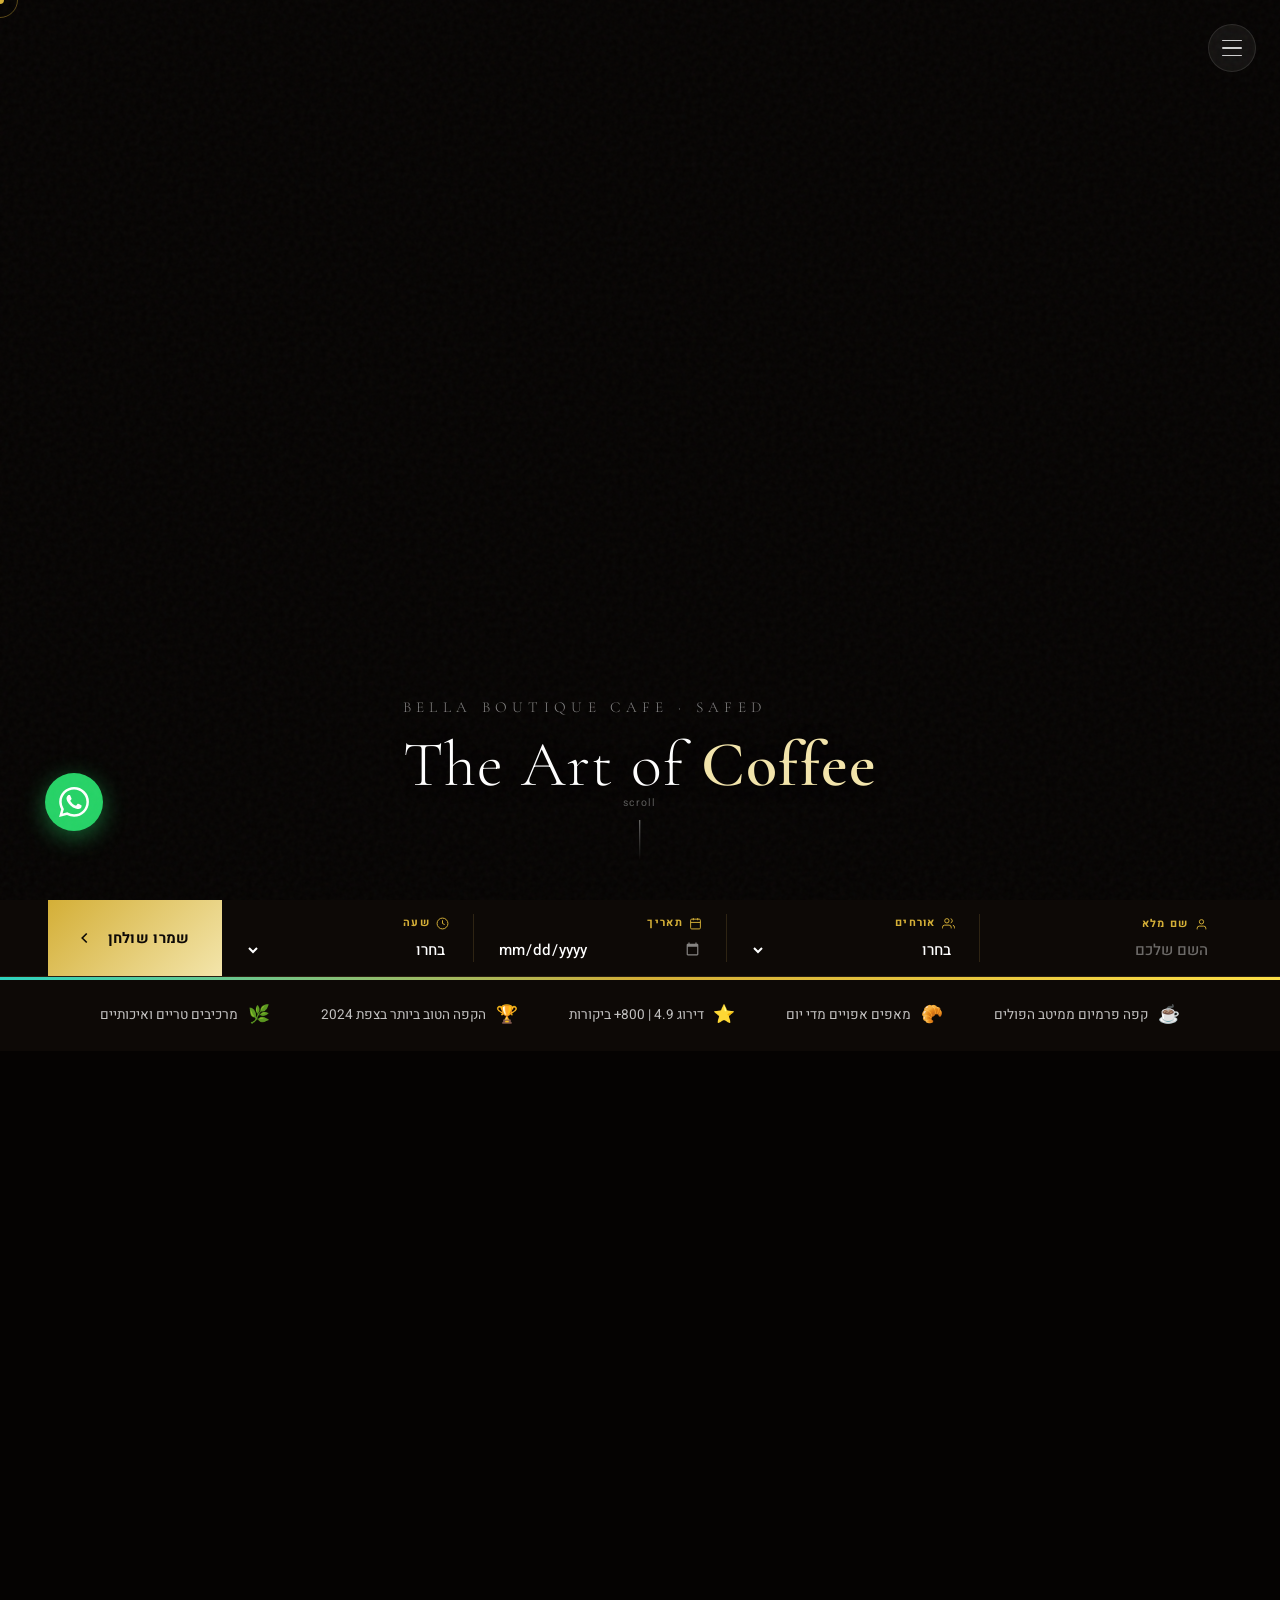
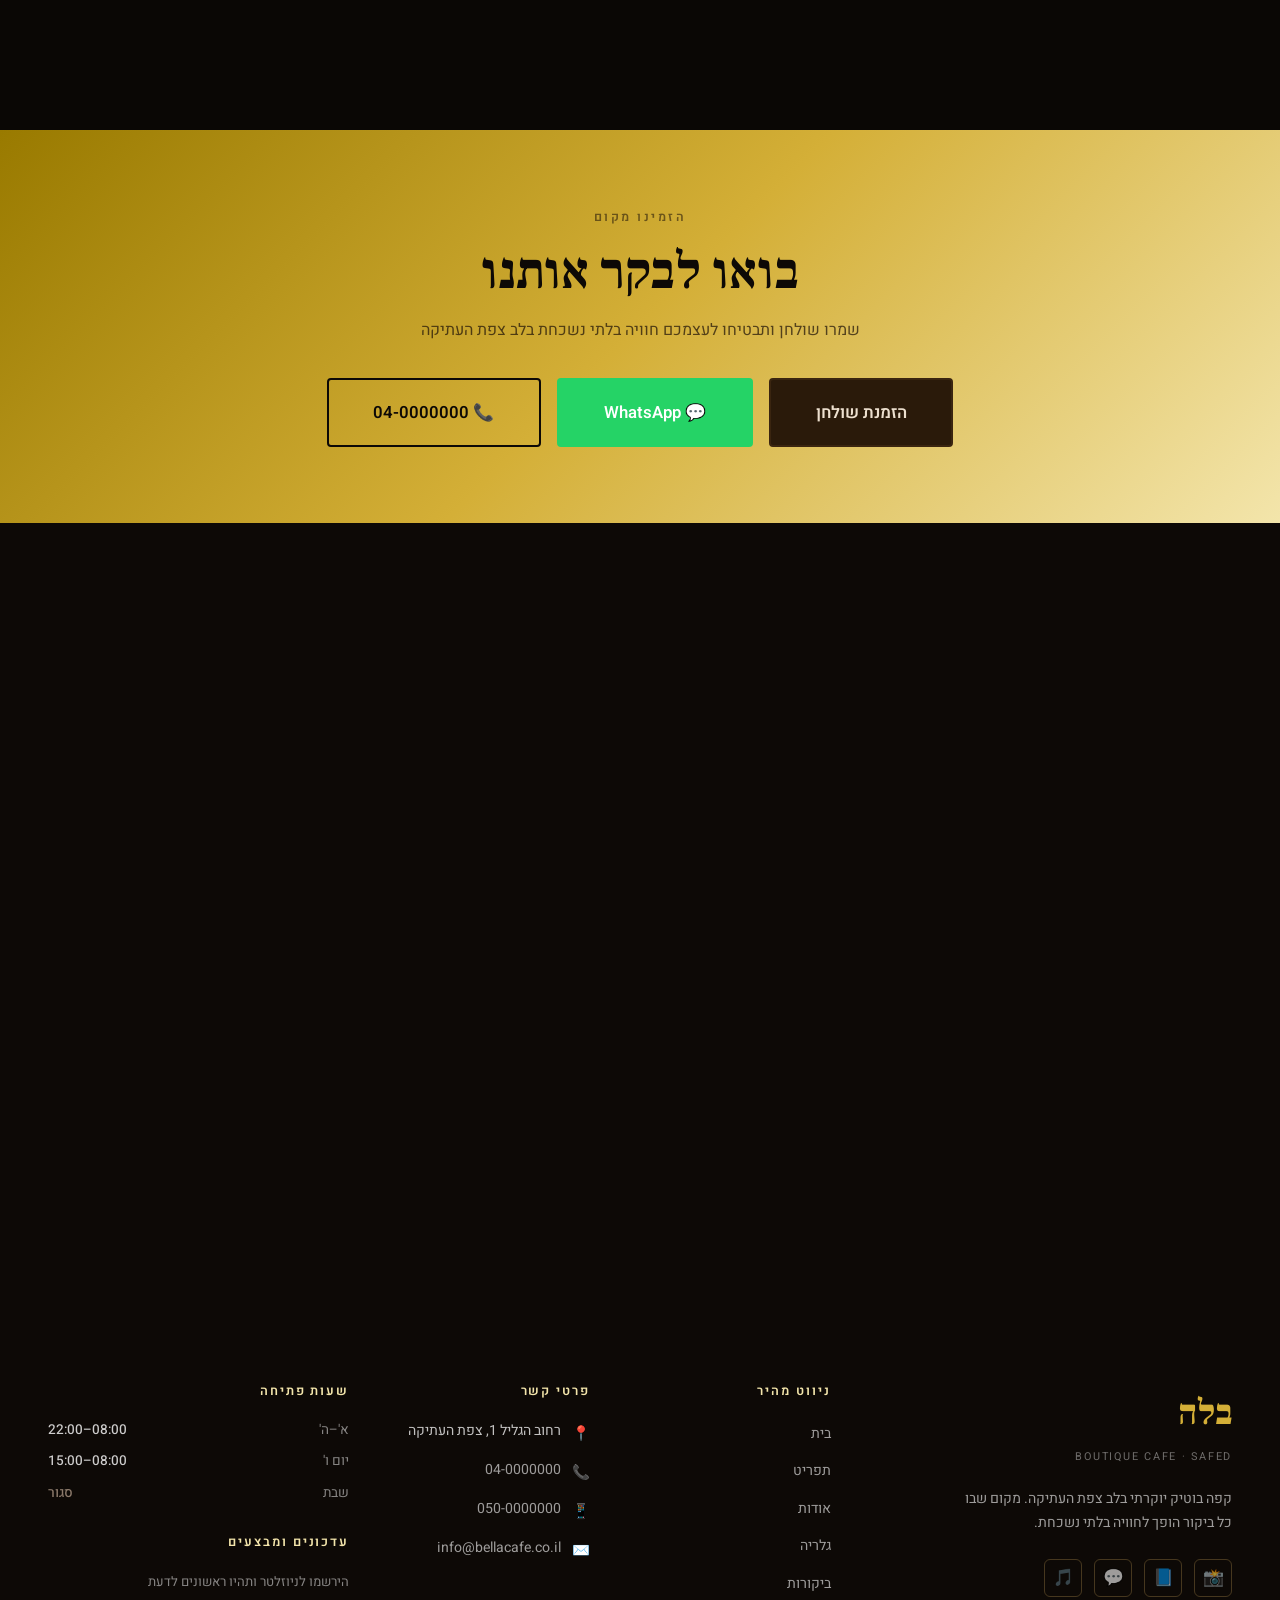
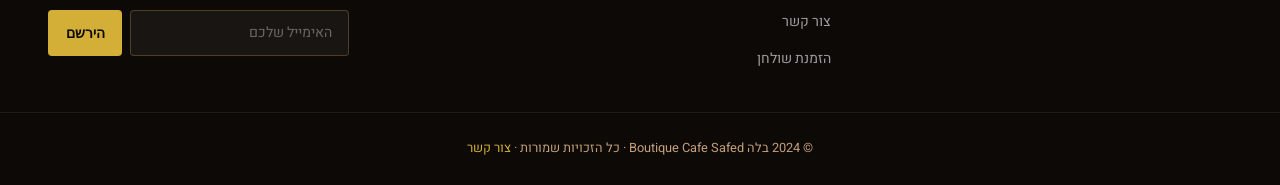
==== commit 8dc8233f: "design: move hero text to bottom-left single line on mobile" ====
--- a/index.html
+++ b/index.html
@@ -499,41 +499,9 @@
 <section class="hero">
   <canvas id="hero-canvas" class="hero-bg"></canvas>
   <div class="hero-overlay" style="background: linear-gradient(to top, rgba(5,3,2,0.6) 0%, transparent 40%, transparent 60%, rgba(5,3,2,0.3) 100%);"></div>
-  <div class="hero-content container" style="
-    display: flex;
-    flex-direction: column;
-    justify-content: flex-end;
-    align-items: flex-start;
-    height: 100%;
-    padding-bottom: 5rem;
-    text-align: left;
-    direction: ltr;
-  ">
-    <p style="
-      font-family: 'Cormorant Garamond', serif;
-      font-size: clamp(0.75rem, 1.2vw, 0.95rem);
-      font-weight: 300;
-      letter-spacing: 0.35em;
-      text-transform: uppercase;
-      color: rgba(255,255,255,0.5);
-      margin-bottom: 0.5rem;
-    ">Bella Boutique Cafe · Safed</p>
-    <h1 style="
-      font-family: 'Cormorant Garamond', serif;
-      font-size: clamp(2.2rem, 5vw, 4.5rem);
-      font-weight: 300;
-      color: white;
-      line-height: 1.1;
-      letter-spacing: 0.02em;
-      text-shadow: 0 2px 40px rgba(0,0,0,0.3);
-      margin-bottom: 0;
-      -webkit-text-fill-color: white;
-    ">The Art of<br/><em style="
-      font-style: italic;
-      font-weight: 600;
-      color: var(--gold-light);
-      -webkit-text-fill-color: var(--gold-light);
-    ">Coffee</em></h1>
+  <div class="hero-content container hero-text-wrap">
+    <p class="hero-subtitle-label">Bella Boutique Cafe · Safed</p>
+    <h1 class="hero-headline">The Art of <em>Coffee</em></h1>
   </div>
   <div class="hero-scroll" style="color: rgba(255,255,255,0.35); font-size: 0.65rem;">scroll</div>
 </section>
--- a/style.css
+++ b/style.css
@@ -479,6 +479,47 @@
   padding-top: var(--nav-h);
 }
 
+/* Hero text positioning */
+.hero-text-wrap {
+  display: flex;
+  flex-direction: column;
+  justify-content: flex-end;
+  align-items: flex-start;
+  height: 100%;
+  padding-bottom: 5rem;
+  text-align: left;
+  direction: ltr;
+}
+
+.hero-subtitle-label {
+  font-family: 'Cormorant Garamond', serif;
+  font-size: clamp(0.75rem, 1.2vw, 0.95rem);
+  font-weight: 300;
+  letter-spacing: 0.35em;
+  text-transform: uppercase;
+  color: rgba(255,255,255,0.5);
+  margin-bottom: 0.5rem;
+}
+
+.hero-headline {
+  font-family: 'Cormorant Garamond', serif;
+  font-size: clamp(2.2rem, 5vw, 4.5rem);
+  font-weight: 300;
+  color: white;
+  -webkit-text-fill-color: white;
+  line-height: 1.1;
+  letter-spacing: 0.02em;
+  text-shadow: 0 2px 40px rgba(0,0,0,0.3);
+  margin-bottom: 0;
+}
+
+.hero-headline em {
+  font-style: italic;
+  font-weight: 600;
+  color: var(--gold-light);
+  -webkit-text-fill-color: var(--gold-light);
+}
+
 .hero-content h1 {
   color: white;
   margin-bottom: 1.25rem;
@@ -1491,8 +1532,64 @@
   .nav-toggle { display: flex; }
   .nav-mobile .nav-link { font-size: 1rem; padding: 0.85rem 1rem; border-bottom: 1px solid rgba(201,162,87,0.08); }
 
-  /* Hero */
-  .hero-content { text-align: center; }
+  /* Hide booking bar and trust bar on mobile */
+  .booking-bar-wrapper, .trust-bar { display: none !important; }
+
+  /* Hero — mobile-specific cinematic treatment */
+  .hero {
+    height: 100svh;
+    min-height: 100svh;
+    max-height: 100svh;
+    overflow: hidden;
+  }
+
+  /* Stronger overlay on mobile for text readability */
+  .hero-overlay {
+    background: linear-gradient(
+      to top,
+      rgba(5,3,2,0.85) 0%,
+      rgba(5,3,2,0.5) 30%,
+      rgba(5,3,2,0.15) 55%,
+      rgba(5,3,2,0.25) 100%
+    ) !important;
+  }
+
+  /* Remove the CSS scale from the canvas on mobile — we handle everything in JS */
+  .hero-bg {
+    transform: none !important;
+    transition: none !important;
+  }
+
+  /* Hero text — bottom-left single line on mobile */
+  .hero-text-wrap {
+    position: absolute;
+    bottom: 0;
+    left: 0;
+    right: 0;
+    padding: 0 1.5rem 2rem;
+    flex-direction: row;
+    align-items: baseline;
+    gap: 0.5rem;
+    justify-content: flex-start;
+    height: auto;
+  }
+
+  .hero-subtitle-label {
+    display: none; /* too small on mobile, keeps it clean */
+  }
+
+  .hero-headline {
+    font-size: 1.5rem;
+    line-height: 1;
+    white-space: nowrap;
+    text-shadow: 0 2px 20px rgba(0,0,0,0.6);
+  }
+
+  .hero-headline em {
+    font-size: 1.5rem;
+  }
+
+  .hero-content { text-align: left; }
   .hero-subtitle { margin-left: auto; margin-right: auto; font-size: 1rem; max-width: 100%; }
   .hero-buttons { justify-content: center; }
   .hero-buttons .btn { width: 100%; max-width: 300px; }
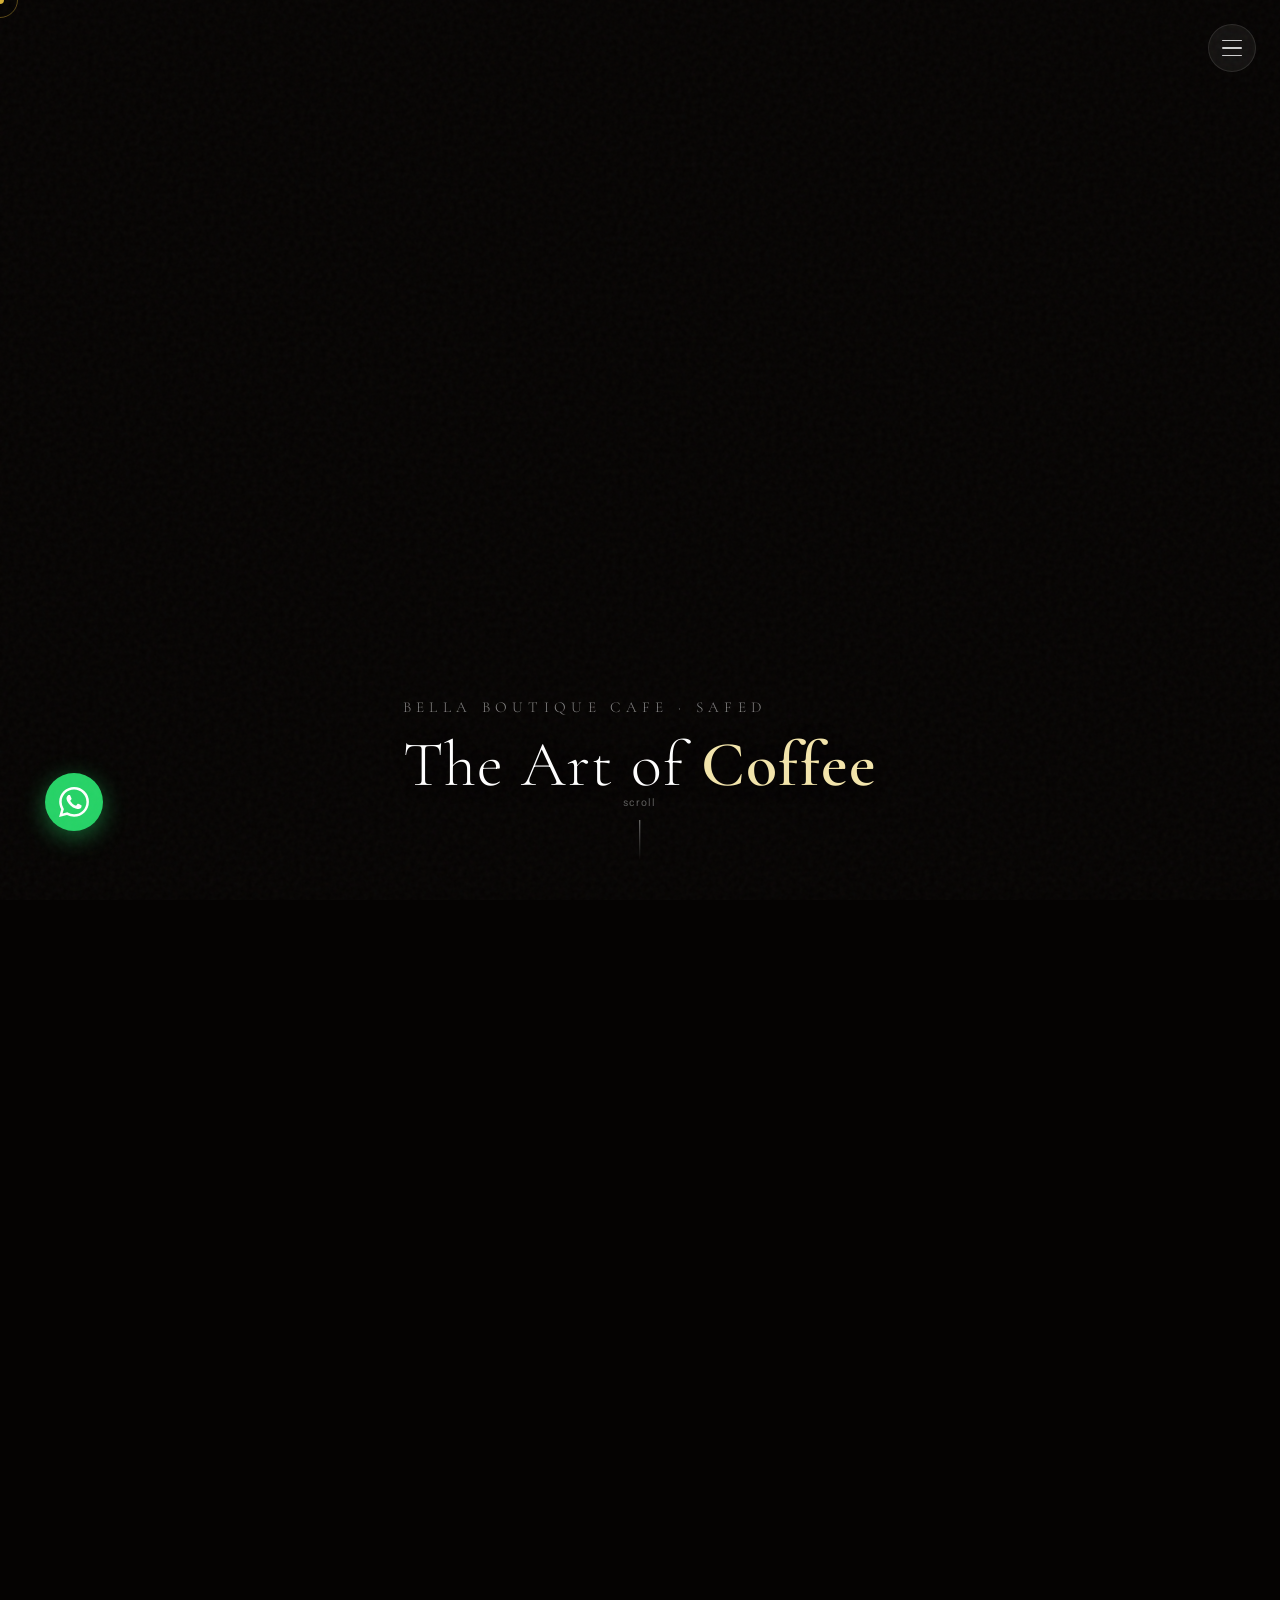
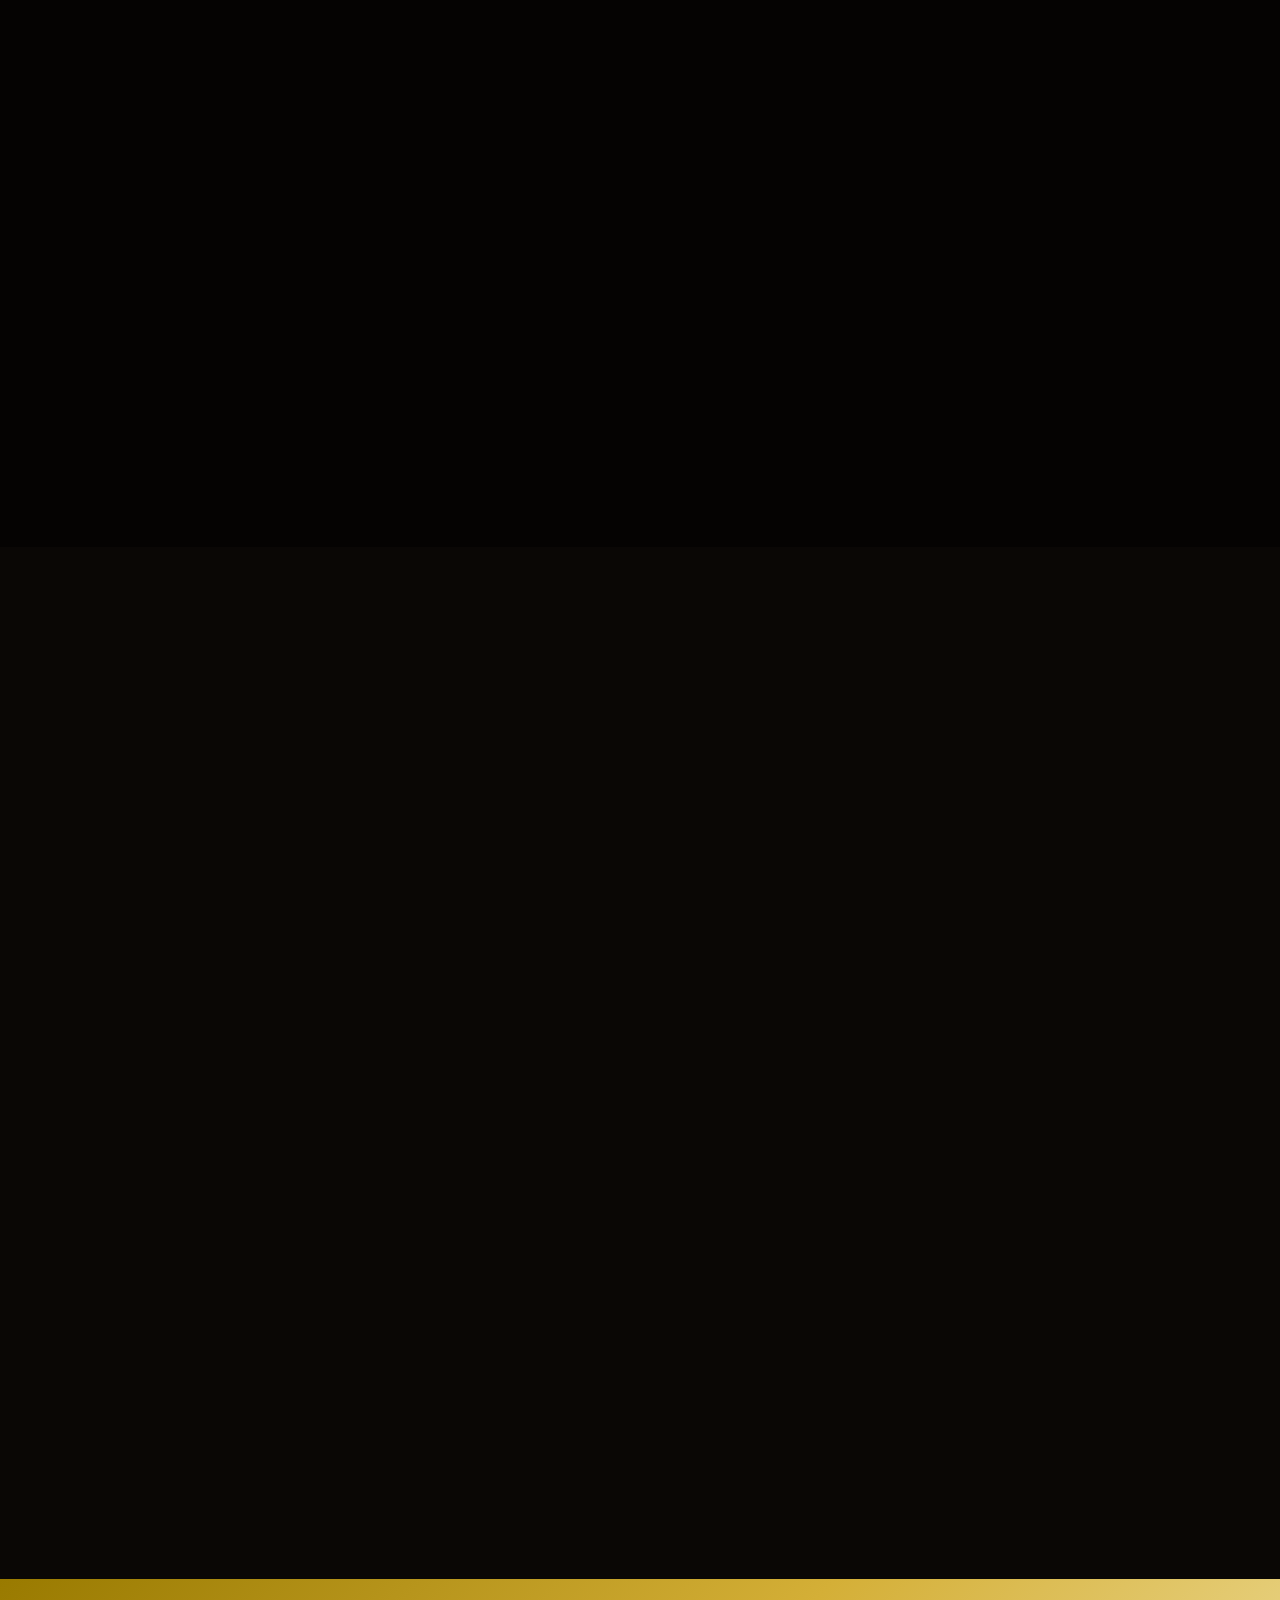
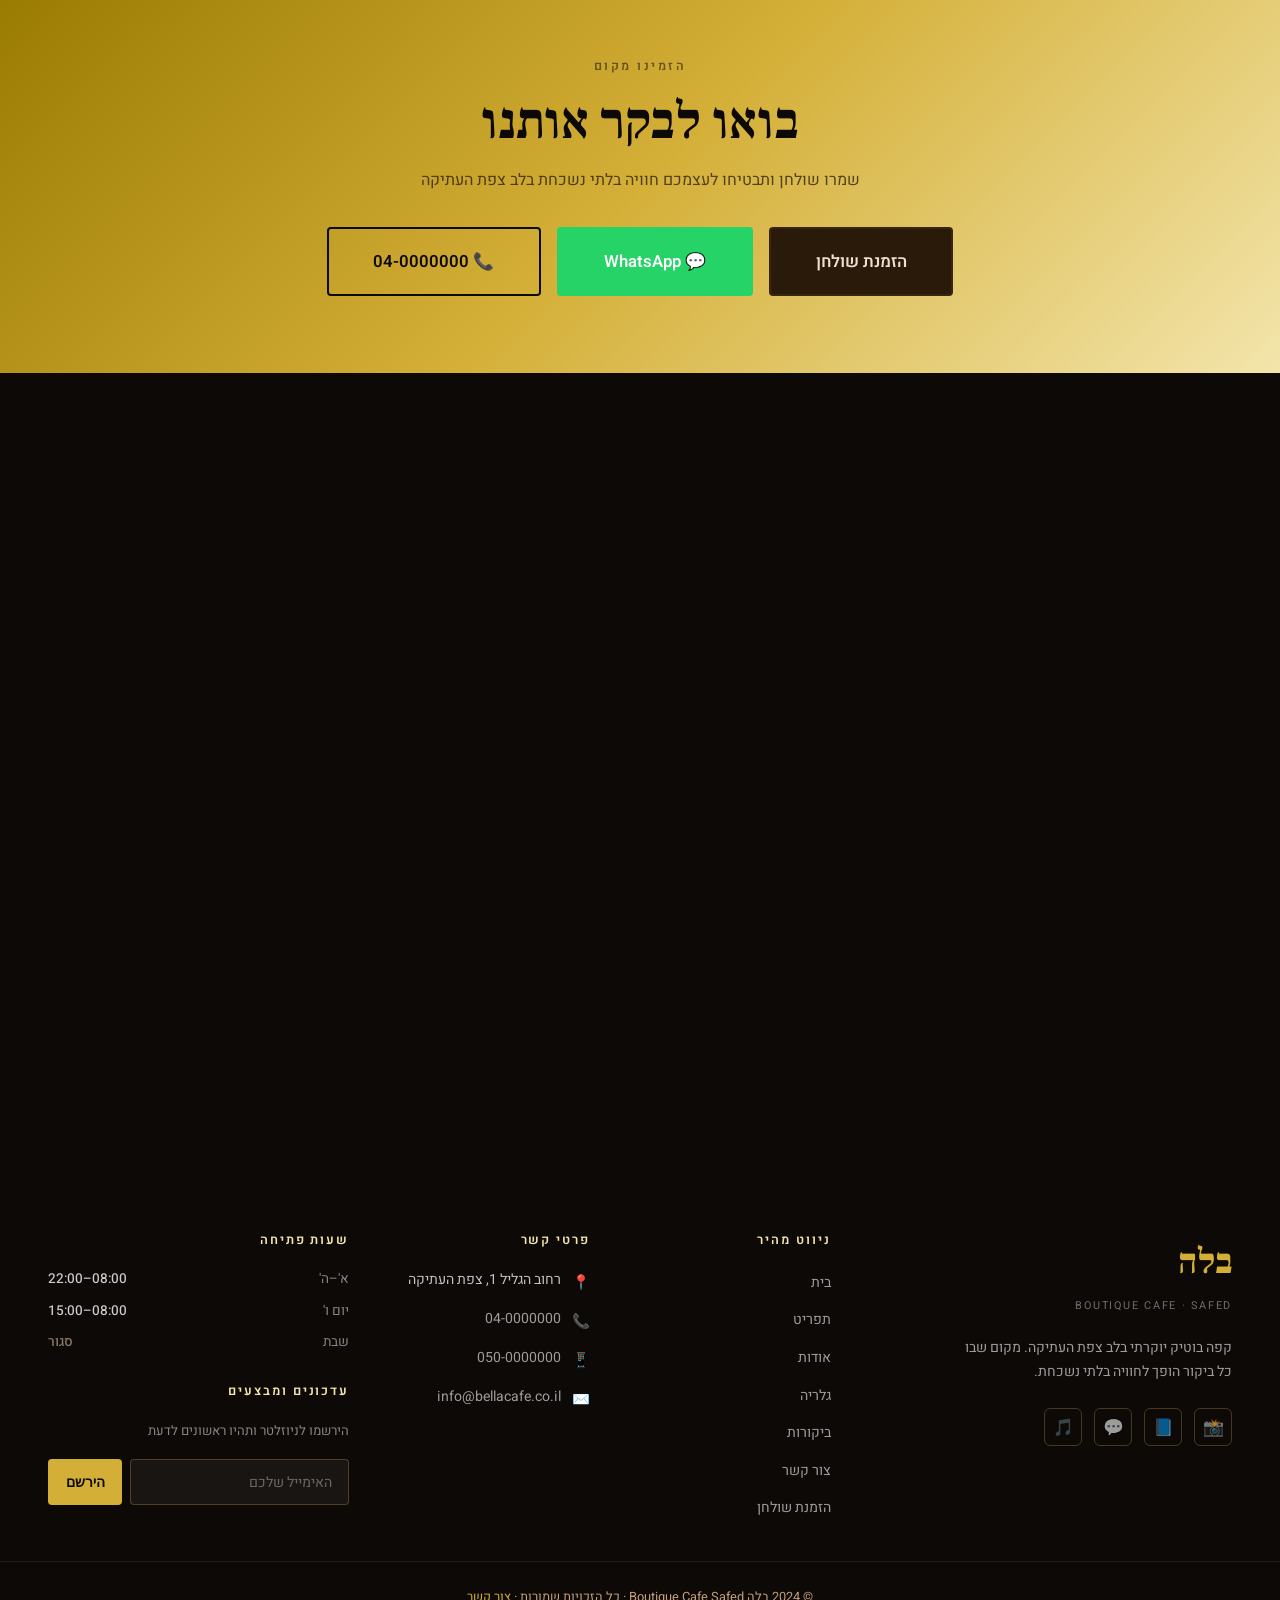
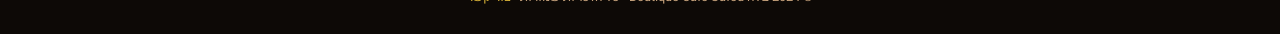
==== commit 6f292c6c: "remove: delete booking bar and trust bar entirely" ====
--- a/index.html
+++ b/index.html
@@ -506,102 +506,7 @@
   <div class="hero-scroll" style="color: rgba(255,255,255,0.35); font-size: 0.65rem;">scroll</div>
 </section>
 
-<!-- ========================== BOOKING BAR ========================== -->
-<div class="booking-bar">
-  <div class="container">
-    <form class="booking-bar-form" id="bookingBarForm">
-
-      <div class="booking-bar-field">
-        <label for="bb-name">
-          <svg viewBox="0 0 24 24" fill="none" stroke="currentColor" stroke-width="1.8"><path d="M20 21v-2a4 4 0 0 0-4-4H8a4 4 0 0 0-4 4v2"/><circle cx="12" cy="7" r="4"/></svg>
-          שם מלא
-        </label>
-        <input type="text" id="bb-name" placeholder="השם שלכם" required />
-      </div>
-
-      <div class="booking-bar-divider"></div>
-
-      <div class="booking-bar-field">
-        <label for="bb-guests">
-          <svg viewBox="0 0 24 24" fill="none" stroke="currentColor" stroke-width="1.8"><path d="M17 21v-2a4 4 0 0 0-4-4H5a4 4 0 0 0-4 4v2"/><circle cx="9" cy="7" r="4"/><path d="M23 21v-2a4 4 0 0 0-3-3.87"/><path d="M16 3.13a4 4 0 0 1 0 7.75"/></svg>
-          אורחים
-        </label>
-        <select id="bb-guests" required>
-          <option value="">בחרו</option>
-          <option value="1">1 אורח</option>
-          <option value="2">2 אורחים</option>
-          <option value="3">3 אורחים</option>
-          <option value="4">4 אורחים</option>
-          <option value="5">5 אורחים</option>
-          <option value="6">6 אורחים</option>
-          <option value="7+">7+</option>
-        </select>
-      </div>
-
-      <div class="booking-bar-divider"></div>
-
-      <div class="booking-bar-field">
-        <label for="bb-date">
-          <svg viewBox="0 0 24 24" fill="none" stroke="currentColor" stroke-width="1.8"><rect x="3" y="4" width="18" height="18" rx="2"/><line x1="16" y1="2" x2="16" y2="6"/><line x1="8" y1="2" x2="8" y2="6"/><line x1="3" y1="10" x2="21" y2="10"/></svg>
-          תאריך
-        </label>
-        <input type="date" id="bb-date" required />
-      </div>
-
-      <div class="booking-bar-divider"></div>
-
-      <div class="booking-bar-field">
-        <label for="bb-time">
-          <svg viewBox="0 0 24 24" fill="none" stroke="currentColor" stroke-width="1.8"><circle cx="12" cy="12" r="10"/><polyline points="12 6 12 12 16 14"/></svg>
-          שעה
-        </label>
-        <select id="bb-time" required>
-          <option value="">בחרו</option>
-          <option value="08:00">08:00</option>
-          <option value="09:00">09:00</option>
-          <option value="10:00">10:00</option>
-          <option value="11:00">11:00</option>
-          <option value="12:00">12:00</option>
-          <option value="13:00">13:00</option>
-          <option value="14:00">14:00</option>
-          <option value="15:00">15:00</option>
-          <option value="16:00">16:00</option>
-          <option value="17:00">17:00</option>
-          <option value="18:00">18:00</option>
-          <option value="19:00">19:00</option>
-          <option value="20:00">20:00</option>
-          <option value="21:00">21:00</option>
-        </select>
-      </div>
-
-      <button type="submit" class="booking-bar-btn">
-        <span class="bb-btn-text">שמרו שולחן</span>
-        <svg viewBox="0 0 24 24" fill="none" stroke="currentColor" stroke-width="2.2"><polyline points="9 18 3 12 9 6"/></svg>
-      </button>
-
-    </form>
-
-    <!-- Success state -->
-    <div class="booking-bar-success" id="bookingBarSuccess">
-      <span class="bb-success-icon">✓</span>
-      <span class="bb-success-text">תודה! <strong>נחזור אליכם תוך שעה לאישור ההזמנה.</strong></span>
-      <button class="bb-success-reset" onclick="resetBookingBar()">הזמנה נוספת</button>
-    </div>
-  </div>
-</div>
-
-<!-- ========================== TRUST BAR ========================== -->
-<div class="trust-bar">
-  <div class="container">
-    <div class="trust-items">
-      <div class="trust-item"><span class="icon">☕</span><span>קפה פרמיום ממיטב הפולים</span></div>
-      <div class="trust-item"><span class="icon">🥐</span><span>מאפים אפויים מדי יום</span></div>
-      <div class="trust-item"><span class="icon">⭐</span><span>דירוג 4.9 | 800+ ביקורות</span></div>
-      <div class="trust-item"><span class="icon">🏆</span><span>הקפה הטוב ביותר בצפת 2024</span></div>
-      <div class="trust-item"><span class="icon">🌿</span><span>מרכיבים טריים ואיכותיים</span></div>
-    </div>
-  </div>
-</div>
+
 
 <!-- ========================== SIGNATURE ITEMS ========================== -->
 <section class="section-pad signature-section">
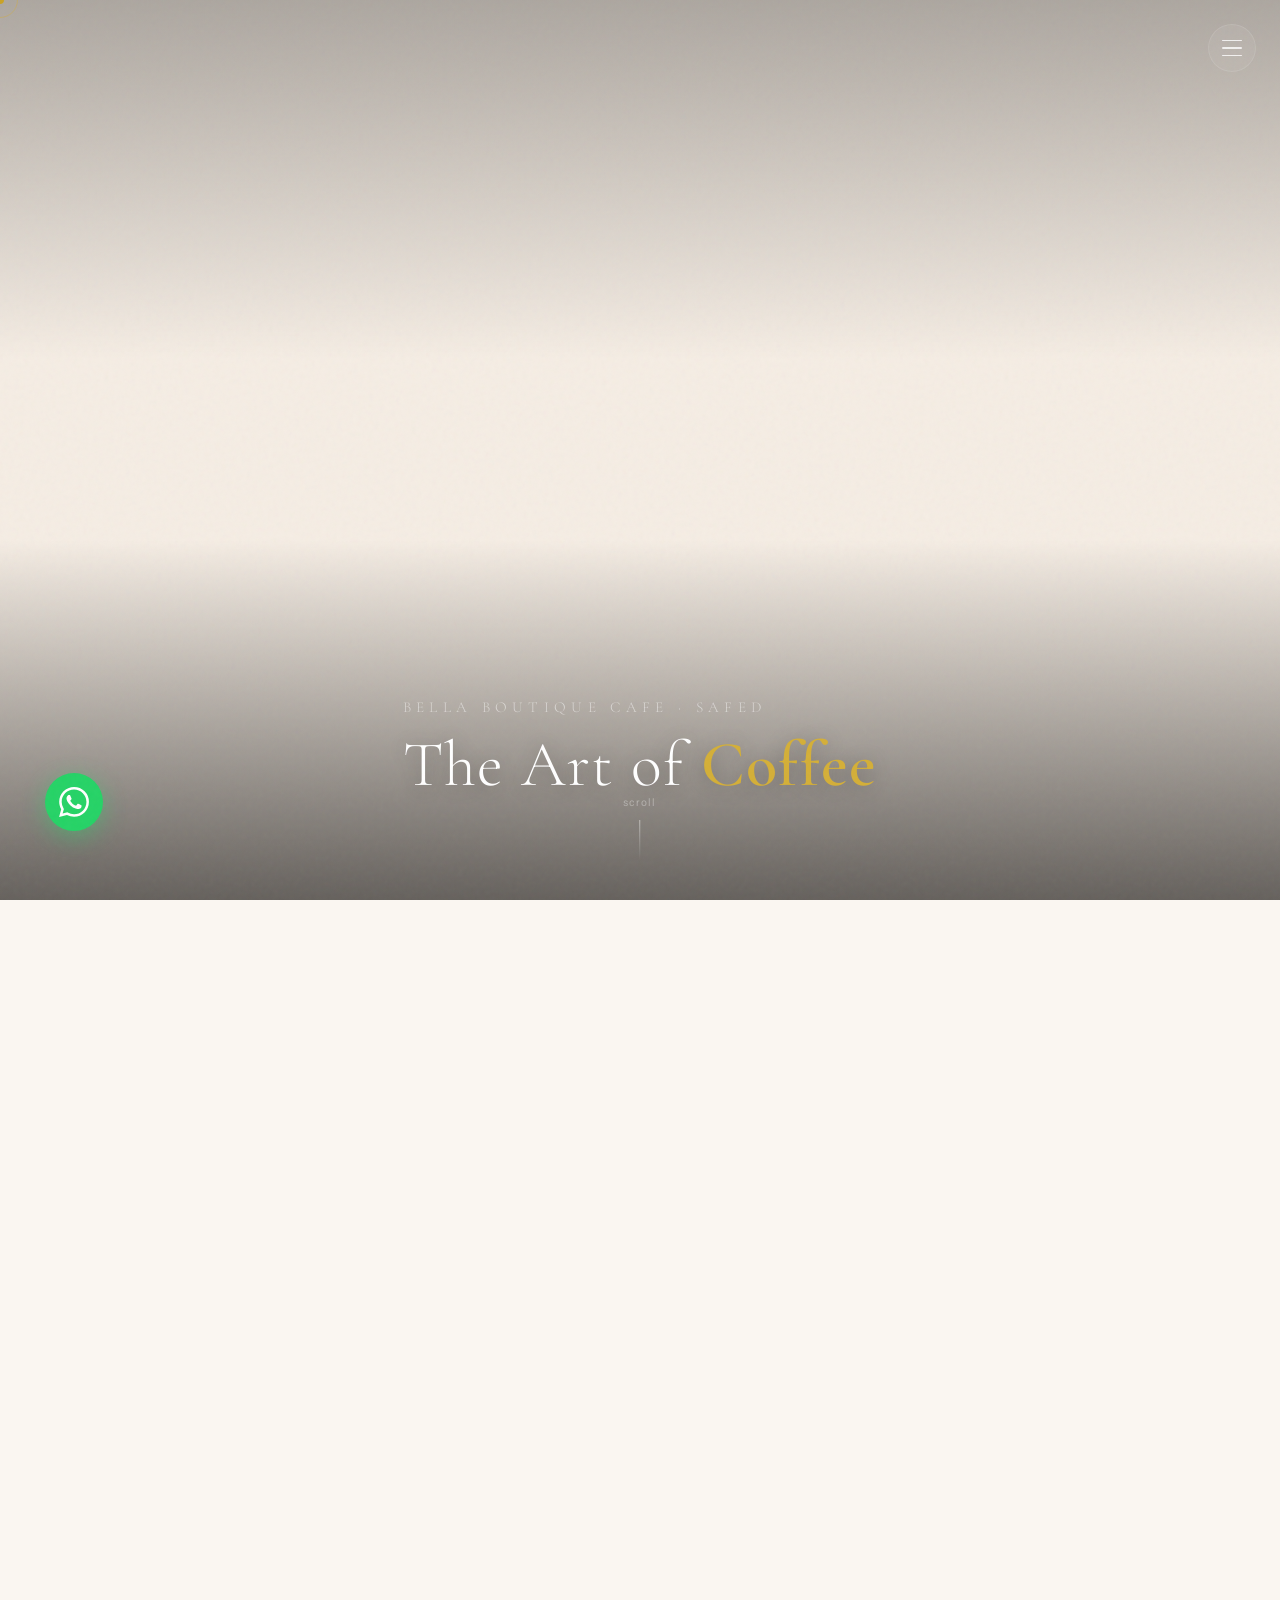
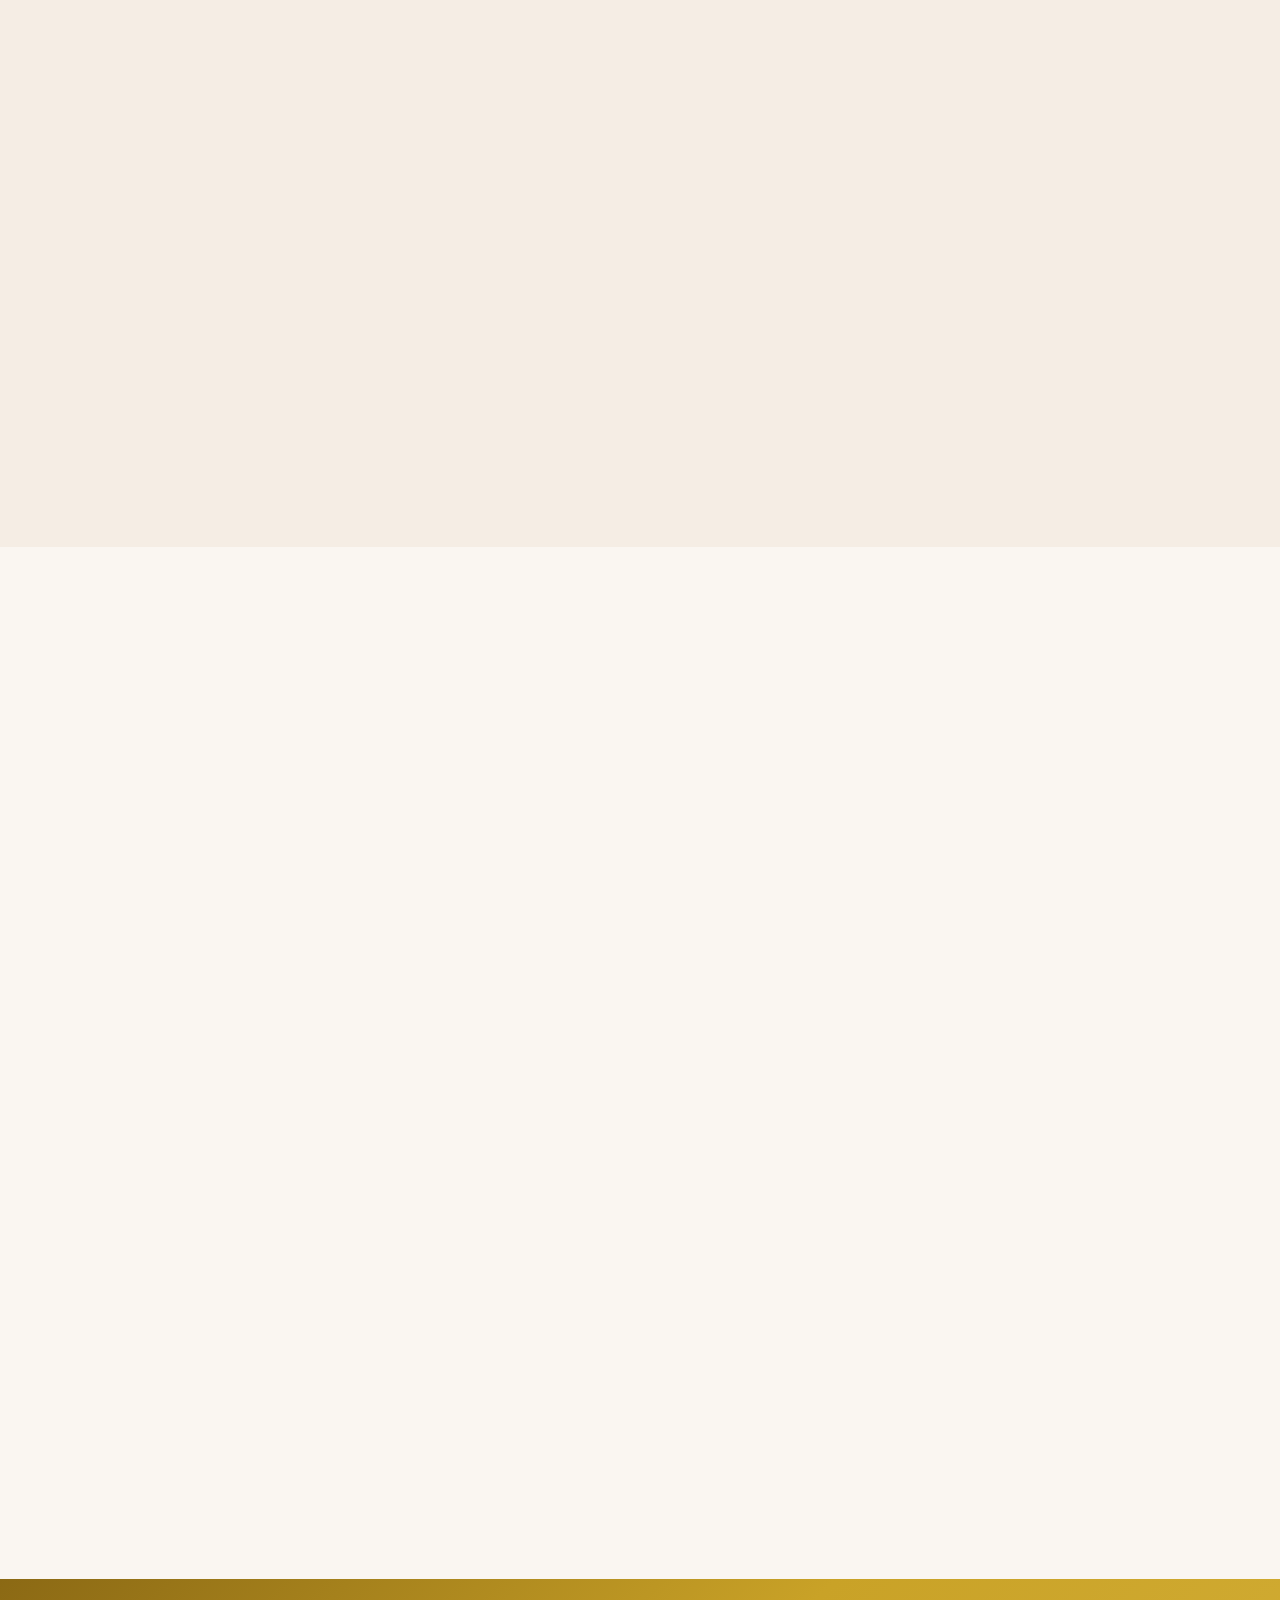
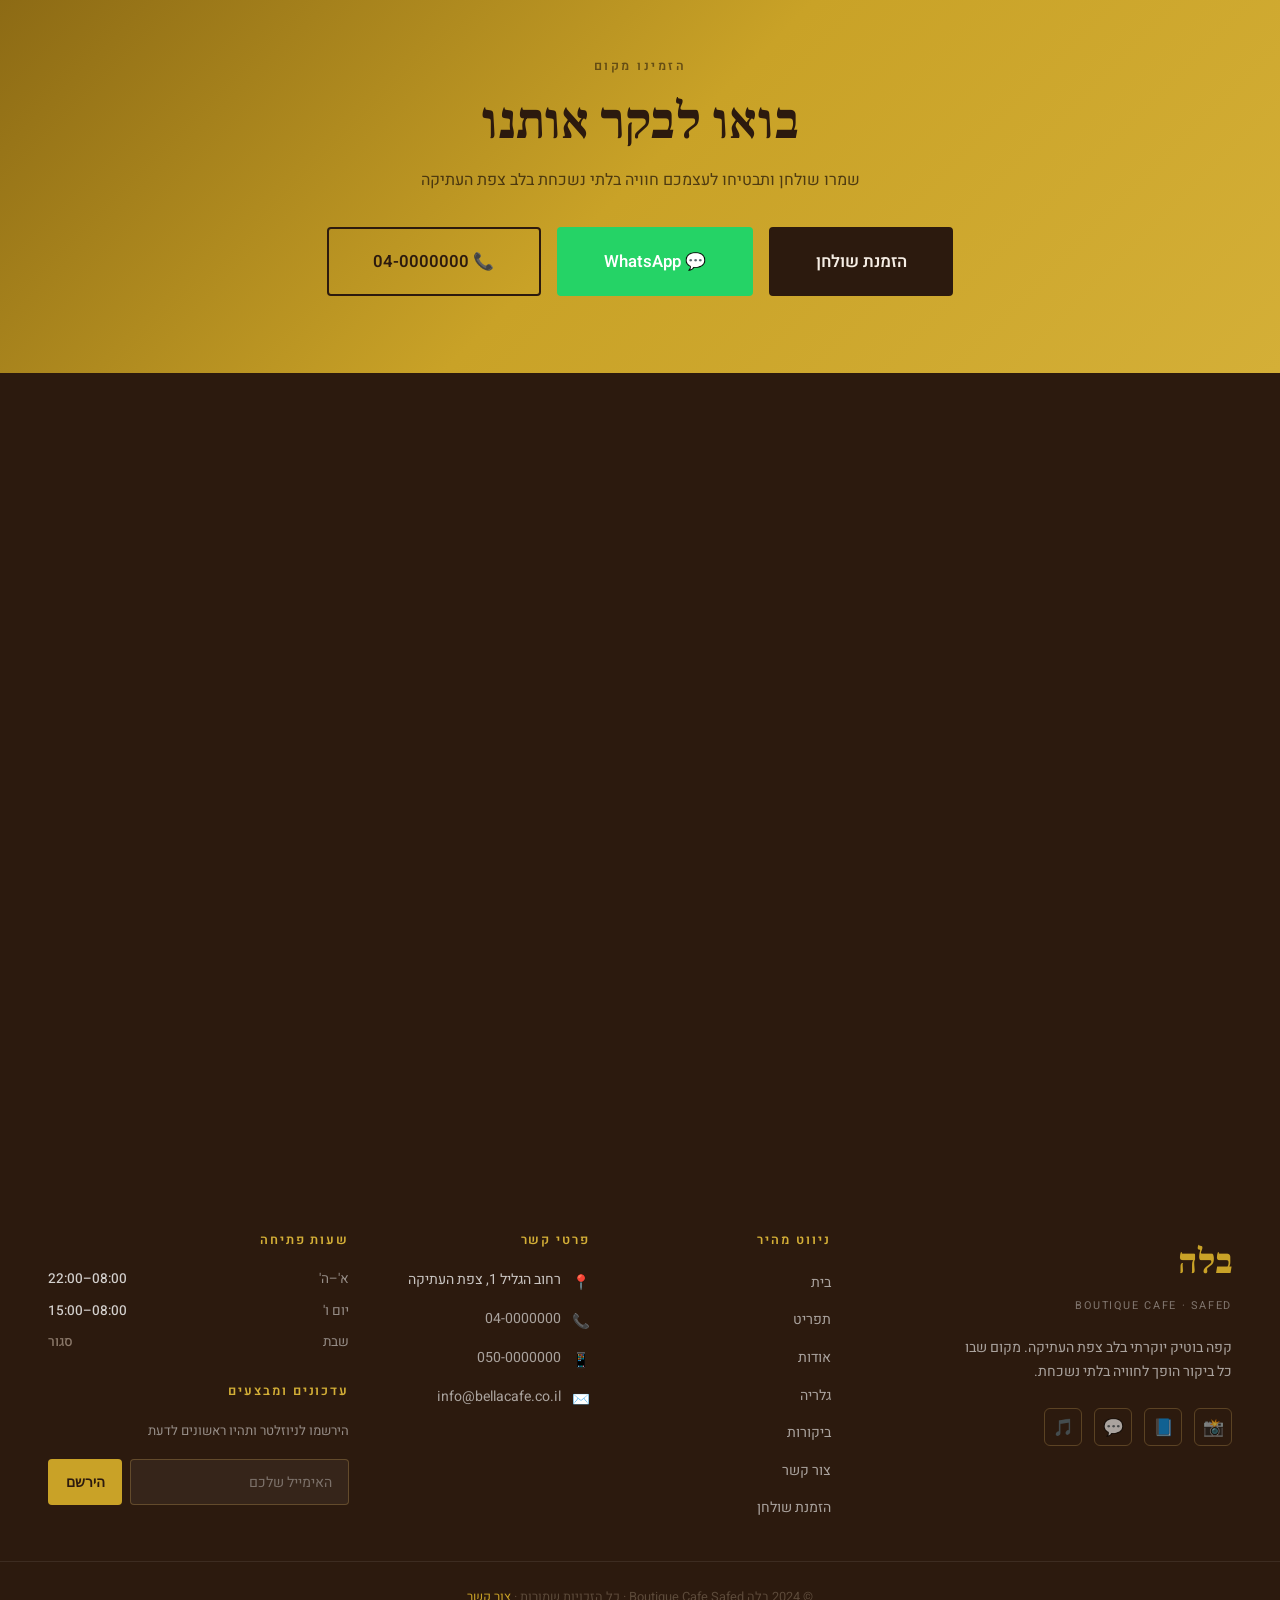
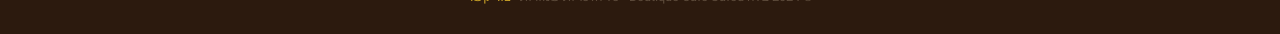
==== commit 8fa01724: "design: change palette to warm coffee-with-milk tones" ====
--- a/index.html
+++ b/index.html
@@ -25,8 +25,8 @@
 
     /* Signature Menu styling */
     .signature-section {
-      background: var(--cream);
-      color: white;
+      background: var(--warm-white);
+      color: var(--espresso);
     }
     .signature-header {
       text-align: center;
@@ -46,7 +46,7 @@
       font-size: clamp(2.5rem, 6vw, 4rem);
       font-weight: 300;
       font-style: italic;
-      color: white;
+      color: var(--dark-brown);
       margin-bottom: 1.5rem;
     }
     .sig-line {
@@ -60,7 +60,7 @@
       font-size: 0.95rem;
       font-weight: 300;
       letter-spacing: 0.05em;
-      color: rgba(255,255,255,0.6);
+      color: var(--warm-gray);
       max-width: 400px;
       margin: 0 auto;
     }
@@ -108,7 +108,7 @@
       display: flex;
       justify-content: space-between;
       align-items: baseline;
-      border-bottom: 1px solid rgba(255,255,255,0.1);
+      border-bottom: 1px solid rgba(44,26,14,0.1);
       padding-bottom: 0.75rem;
       margin-bottom: 0.5rem;
     }
@@ -116,7 +116,7 @@
       font-family: 'Cormorant Garamond', serif;
       font-size: 1.5rem;
       font-weight: 400;
-      color: white;
+      color: var(--dark-brown);
       margin: 0;
     }
     .sig-price {
@@ -129,7 +129,7 @@
       font-family: var(--font-sans);
       font-size: 0.8rem;
       font-weight: 400;
-      color: rgba(255,255,255,0.4);
+      color: var(--warm-gray);
       margin: 0;
       direction: rtl;
       text-align: right;
--- a/style.css
+++ b/style.css
@@ -7,16 +7,16 @@
 
 /* ---- Variables ---- */
 :root {
-  --cream:        #050302;
-  --warm-white:   #0A0705;
-  --espresso:     #0D0906;
-  --dark-brown:   #020101;
+  --cream:        #F5EDE4;
+  --warm-white:   #FAF6F1;
+  --espresso:     #2C1A0E;
+  --dark-brown:   #1A0E06;
   --medium-brown: #BFA582;
-  --gold:         #D4AF37;
-  --gold-light:   #F3E5AB;
-  --gold-dark:    #997A00;
+  --gold:         #C9A227;
+  --gold-light:   #D4AF37;
+  --gold-dark:    #8B6914;
   --warm-gray:    #8C7A6B;
-  --light-gray:   #1A1410;
+  --light-gray:   #EDE3D8;
   --teal:         #2DD4BF;
   --teal-dark:    #0D9488;
   --teal-light:   #99F6E4;
@@ -1729,57 +1729,59 @@
 }
 
 /* ================================================================
-   DARK THEME OVERRIDES
-   ================================================================ */
-
-body                            { color: #EDE0CF; }
-h1,h2,h3,h4,h5                 { color: #EDE0CF; }
-p                               { color: #C4A07A; }
+   COFFEE-MILK WARM THEME
+   ================================================================ */
+
+body                            { color: var(--espresso); }
+h1,h2,h3,h4,h5                 { color: var(--dark-brown); }
+p                               { color: #5C4A3A; }
 
 /* Nav */
-.nav-link                       { color: #EDE0CF; }
+.nav-link                       { color: var(--espresso); }
 .nav-link:hover                 { color: var(--gold); }
-.nav-toggle span                { background: #EDE0CF; }
-#navbar.scrolled                { background: rgba(14,10,5,0.97) !important; box-shadow: 0 2px 30px rgba(0,0,0,0.5); }
-.nav-mobile                     { background: rgba(14,10,5,0.98) !important; }
+.nav-toggle span                { background: var(--espresso); }
+#navbar.scrolled                { background: rgba(245,237,228,0.97) !important; box-shadow: 0 2px 30px rgba(44,26,14,0.1); }
+.nav-mobile                     { background: rgba(250,246,241,0.98) !important; }
 
 /* Buttons */
-.btn-dark                       { background: #2A1A0A; color: #EDE0CF; border-color: #3A2510; }
-.btn-dark:hover                 { background: #3A2510; }
-.btn-white                      { background: #221508; color: #EDE0CF; border-color: #3A2510; }
-.btn-white:hover                { background: #2A1A0A; }
+.btn-dark                       { background: var(--espresso); color: var(--cream); border-color: var(--espresso); }
+.btn-dark:hover                 { background: var(--dark-brown); }
+.btn-white                      { background: white; color: var(--espresso); border-color: var(--light-gray); }
+.btn-white:hover                { background: var(--cream); }
 
 /* Form inputs */
 .form-group input,
 .form-group select,
-.form-group textarea            { color: #EDE0CF; }
+.form-group textarea            { color: var(--espresso); background: white; border-color: #D5C8B8; }
 .form-group input::placeholder,
-.form-group textarea::placeholder { color: #6A5035; }
-.form-group select option       { background: #181008; color: #EDE0CF; }
+.form-group textarea::placeholder { color: #A89580; }
+.form-group select option       { background: white; color: var(--espresso); }
 
 /* Form success */
-.form-success                   { background: #0D2318; border-color: #1e4a30; }
-.form-success h3                { color: #6fcf97; }
+.form-success                   { background: #E8F5E9; border-color: #A5D6A7; }
+.form-success h3                { color: #2E7D32; }
 
 /* Card & item headings */
-.card-body h3                   { color: #EDE0CF; }
-.menu-item-info h4              { color: #EDE0CF; }
-.value-card h4                  { color: #EDE0CF; }
-.team-card h4                   { color: #EDE0CF; }
-.author-info strong             { color: #EDE0CF; }
-.contact-detail-text a          { color: #EDE0CF; }
-.map-info h2                    { color: #EDE0CF !important; }
-
-/* Shadows — more visible on dark bg */
+.card-body h3                   { color: var(--dark-brown); }
+.menu-item-info h4              { color: var(--dark-brown); }
+.value-card h4                  { color: var(--dark-brown); }
+.team-card h4                   { color: var(--dark-brown); }
+.author-info strong             { color: var(--dark-brown); }
+.contact-detail-text a          { color: var(--espresso); }
+.map-info h2                    { color: var(--dark-brown) !important; }
+
+/* Shadows — soft warm shadows */
 .card, .menu-item, .testimonial-card, .value-card, .form-card, .contact-detail {
-  box-shadow: 0 4px 24px rgba(0,0,0,0.5);
+  box-shadow: 0 4px 24px rgba(44,26,14,0.08);
+  background: white;
+  border-color: rgba(191,165,130,0.2);
 }
 
 /* Scrollbar */
-::-webkit-scrollbar-track       { background: #0E0A05; }
+::-webkit-scrollbar-track       { background: var(--cream); }
 
 /* Item Modal (menu page) */
-.item-modal-card                { background: #181008; }
-.item-modal-body h3             { color: #EDE0CF; }
-.item-modal-tag                 { background: #221508; color: #C4A07A; border-color: rgba(201,162,87,0.2); }
-.item-modal-price               { color: #EDE0CF; }
+.item-modal-card                { background: white; }
+.item-modal-body h3             { color: var(--dark-brown); }
+.item-modal-tag                 { background: var(--cream); color: #5C4A3A; border-color: rgba(191,165,130,0.3); }
+.item-modal-price               { color: var(--dark-brown); }
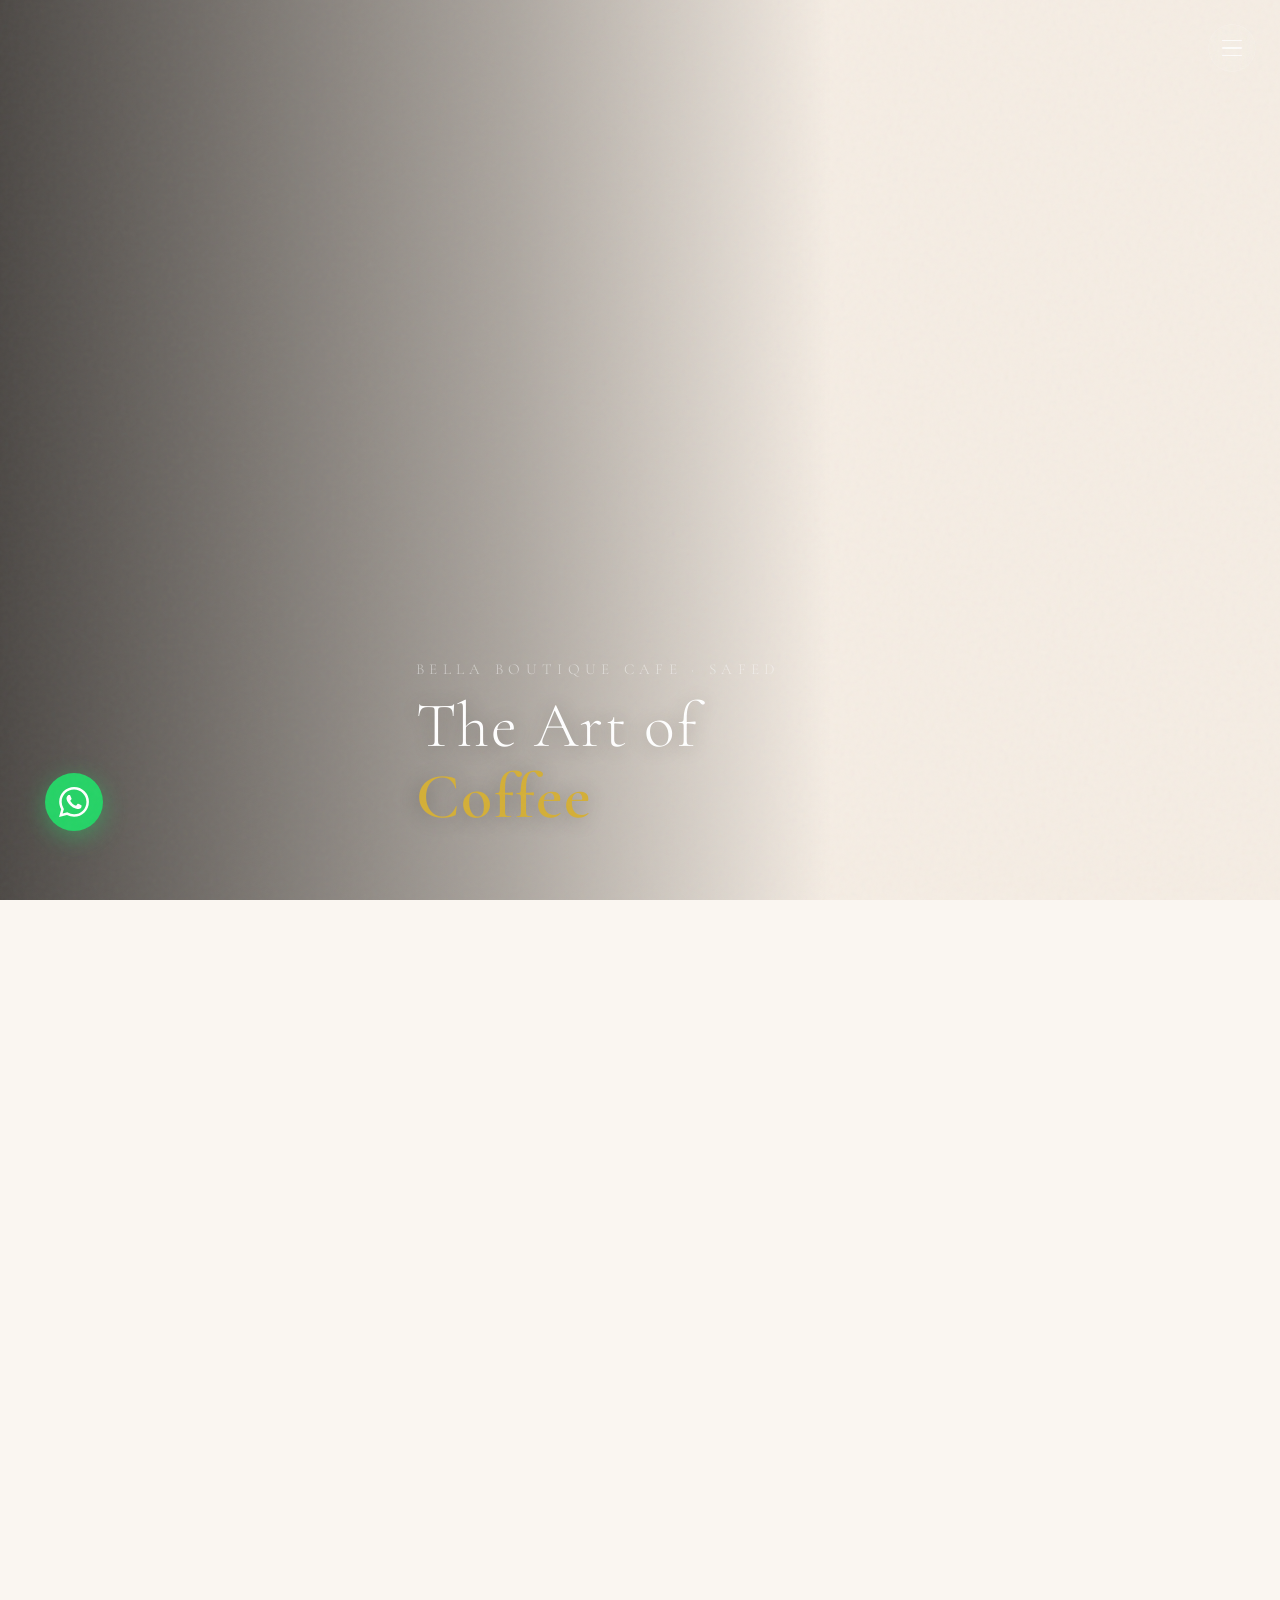
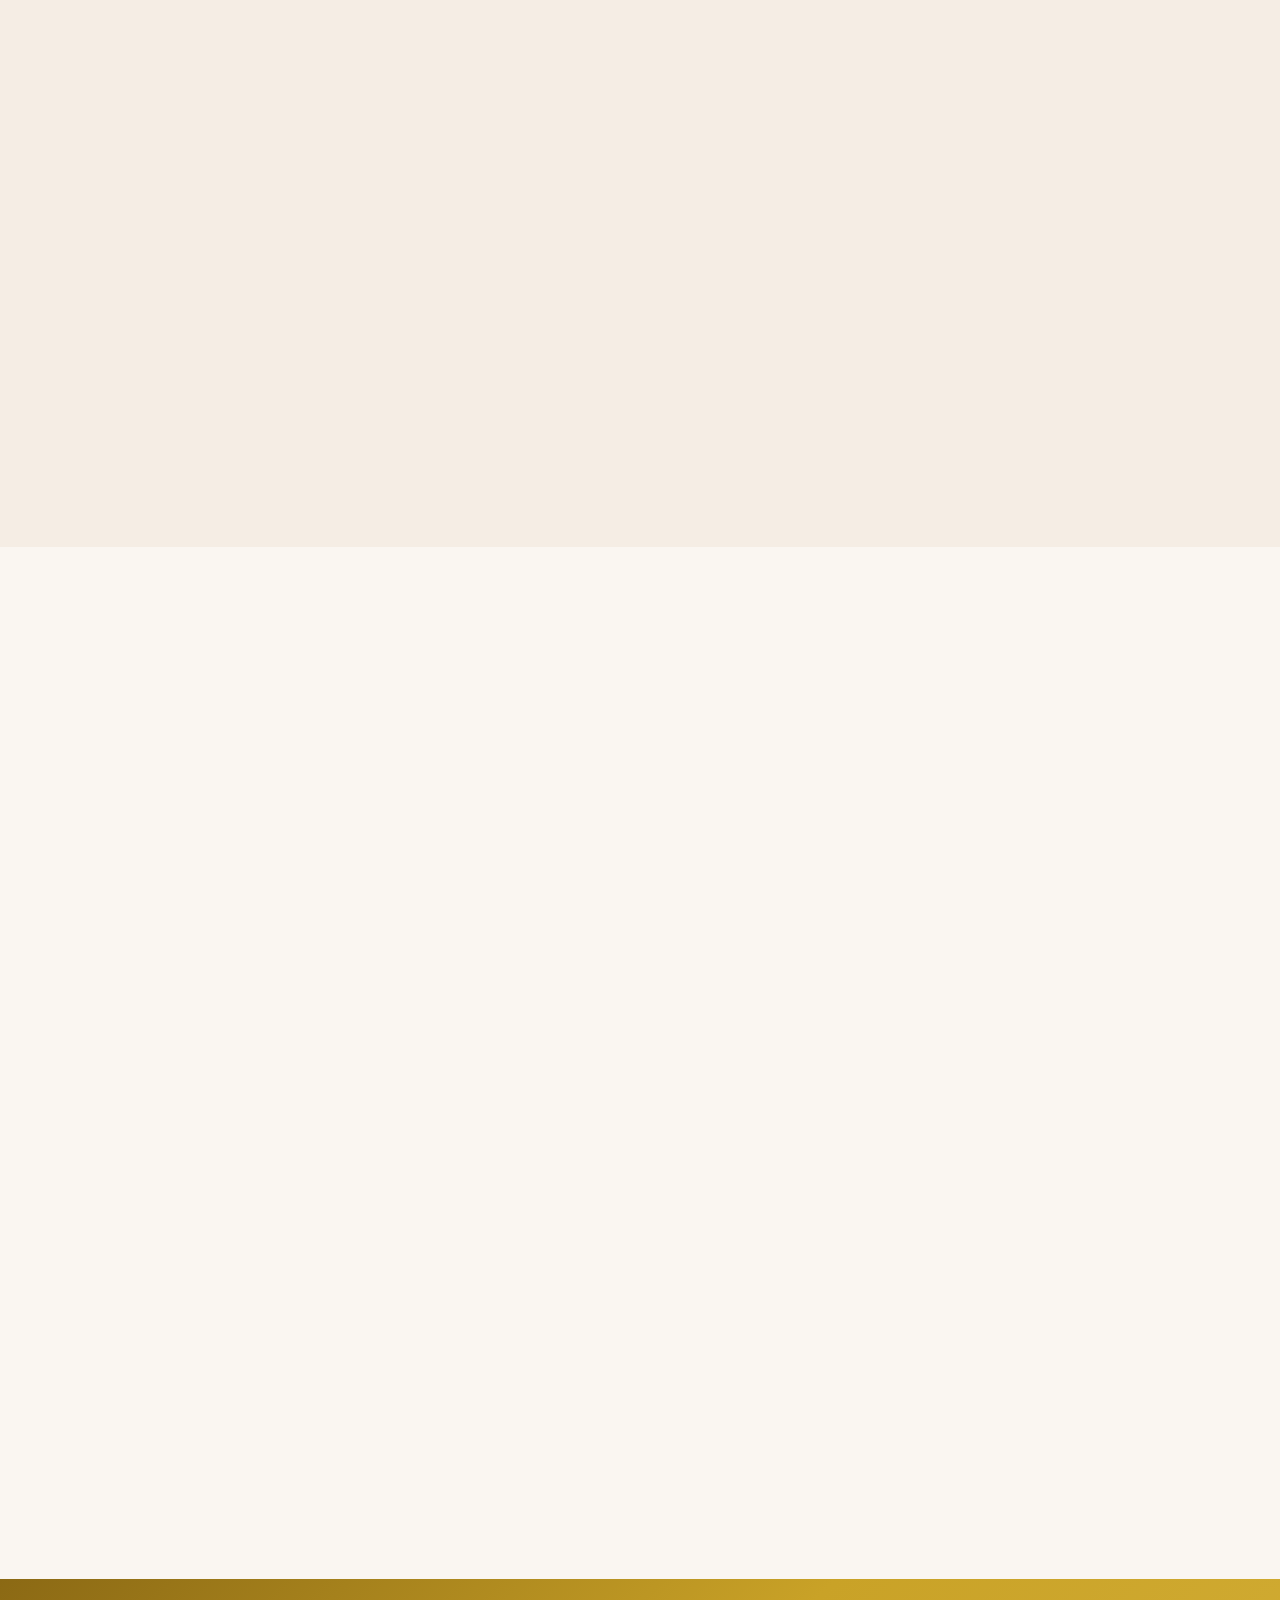
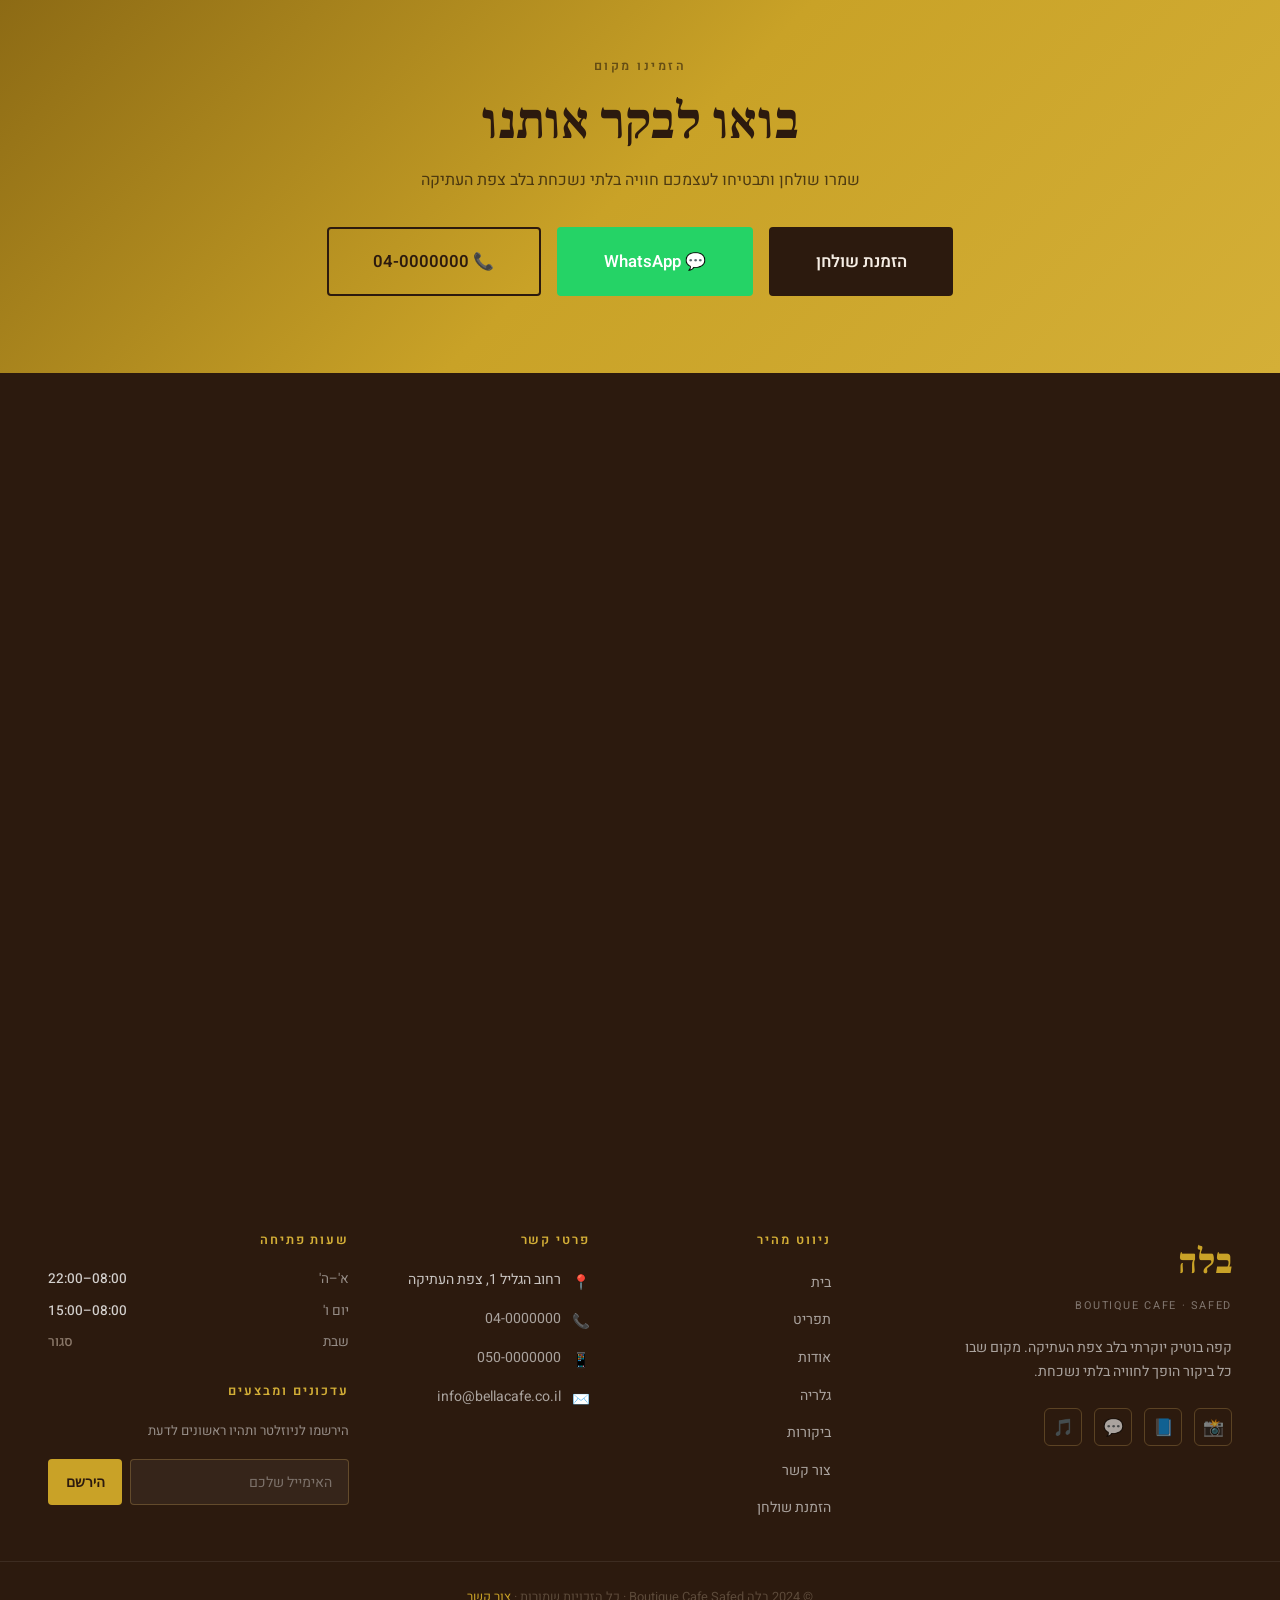
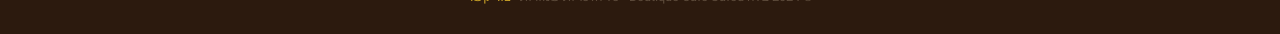
==== commit a6bc78b9: "design: move hero text to left side, away from glass, remove scroll indicator" ====
--- a/index.html
+++ b/index.html
@@ -498,12 +498,11 @@
 <!-- ========================== HERO ========================== -->
 <section class="hero">
   <canvas id="hero-canvas" class="hero-bg"></canvas>
-  <div class="hero-overlay" style="background: linear-gradient(to top, rgba(5,3,2,0.6) 0%, transparent 40%, transparent 60%, rgba(5,3,2,0.3) 100%);"></div>
+  <div class="hero-overlay" style="background: linear-gradient(to right, rgba(5,3,2,0.7) 0%, rgba(5,3,2,0.3) 40%, transparent 65%);"></div>
   <div class="hero-content container hero-text-wrap">
     <p class="hero-subtitle-label">Bella Boutique Cafe · Safed</p>
     <h1 class="hero-headline">The Art of <em>Coffee</em></h1>
   </div>
-  <div class="hero-scroll" style="color: rgba(255,255,255,0.35); font-size: 0.65rem;">scroll</div>
 </section>
 
 
--- a/style.css
+++ b/style.css
@@ -53,43 +53,10 @@
   -moz-osx-font-smoothing: grayscale;
 }
 
-/* ---- Custom Cursor & Cinematic Elements ---- */
-.cursor-dot {
-  width: 8px;
-  height: 8px;
-  background-color: var(--gold);
-  border-radius: 50%;
-  position: fixed;
-  top: 0; left: 0;
-  pointer-events: none;
-  z-index: 9999;
-  transform: translate(-50%, -50%);
-  transition: width 0.3s, height 0.3s, background-color 0.3s;
-}
-
+/* ---- Custom Cursor — DISABLED ---- */
+.cursor-dot,
 .cursor-ring {
-  width: 36px;
-  height: 36px;
-  border: 1px solid rgba(212, 175, 55, 0.4);
-  border-radius: 50%;
-  position: fixed;
-  top: 0; left: 0;
-  pointer-events: none;
-  z-index: 9998;
-  transform: translate(-50%, -50%);
-  transition: width 0.3s, height 0.3s, border-color 0.3s, background-color 0.3s;
-}
-
-.cursor-dot.hovered {
-  width: 0px;
-  height: 0px;
-}
-.cursor-ring.hovered {
-  width: 50px;
-  height: 50px;
-  background-color: rgba(212, 175, 55, 0.1);
-  border-color: rgba(212, 175, 55, 0.8);
-  mix-blend-mode: exclusion;
+  display: none !important;
 }
 
 .noise-overlay {
@@ -106,8 +73,8 @@
 
 /* ---- Scrollbar ---- */
 ::-webkit-scrollbar { width:6px; }
-::-webkit-scrollbar-track { background:var(--cream); }
-::-webkit-scrollbar-thumb { background: linear-gradient(to bottom, var(--teal), var(--yellow)); border-radius:3px; }
+::-webkit-scrollbar-track { background: var(--cream); }
+::-webkit-scrollbar-thumb { background: #5C3A1E; border-radius:3px; }
 
 /* ================================================================
    TYPOGRAPHY
@@ -486,9 +453,11 @@
   justify-content: flex-end;
   align-items: flex-start;
   height: 100%;
-  padding-bottom: 5rem;
+  padding-bottom: 3rem;
+  padding-left: clamp(2rem, 5vw, 6rem);
   text-align: left;
   direction: ltr;
+  max-width: 45%;
 }
 
 .hero-subtitle-label {
